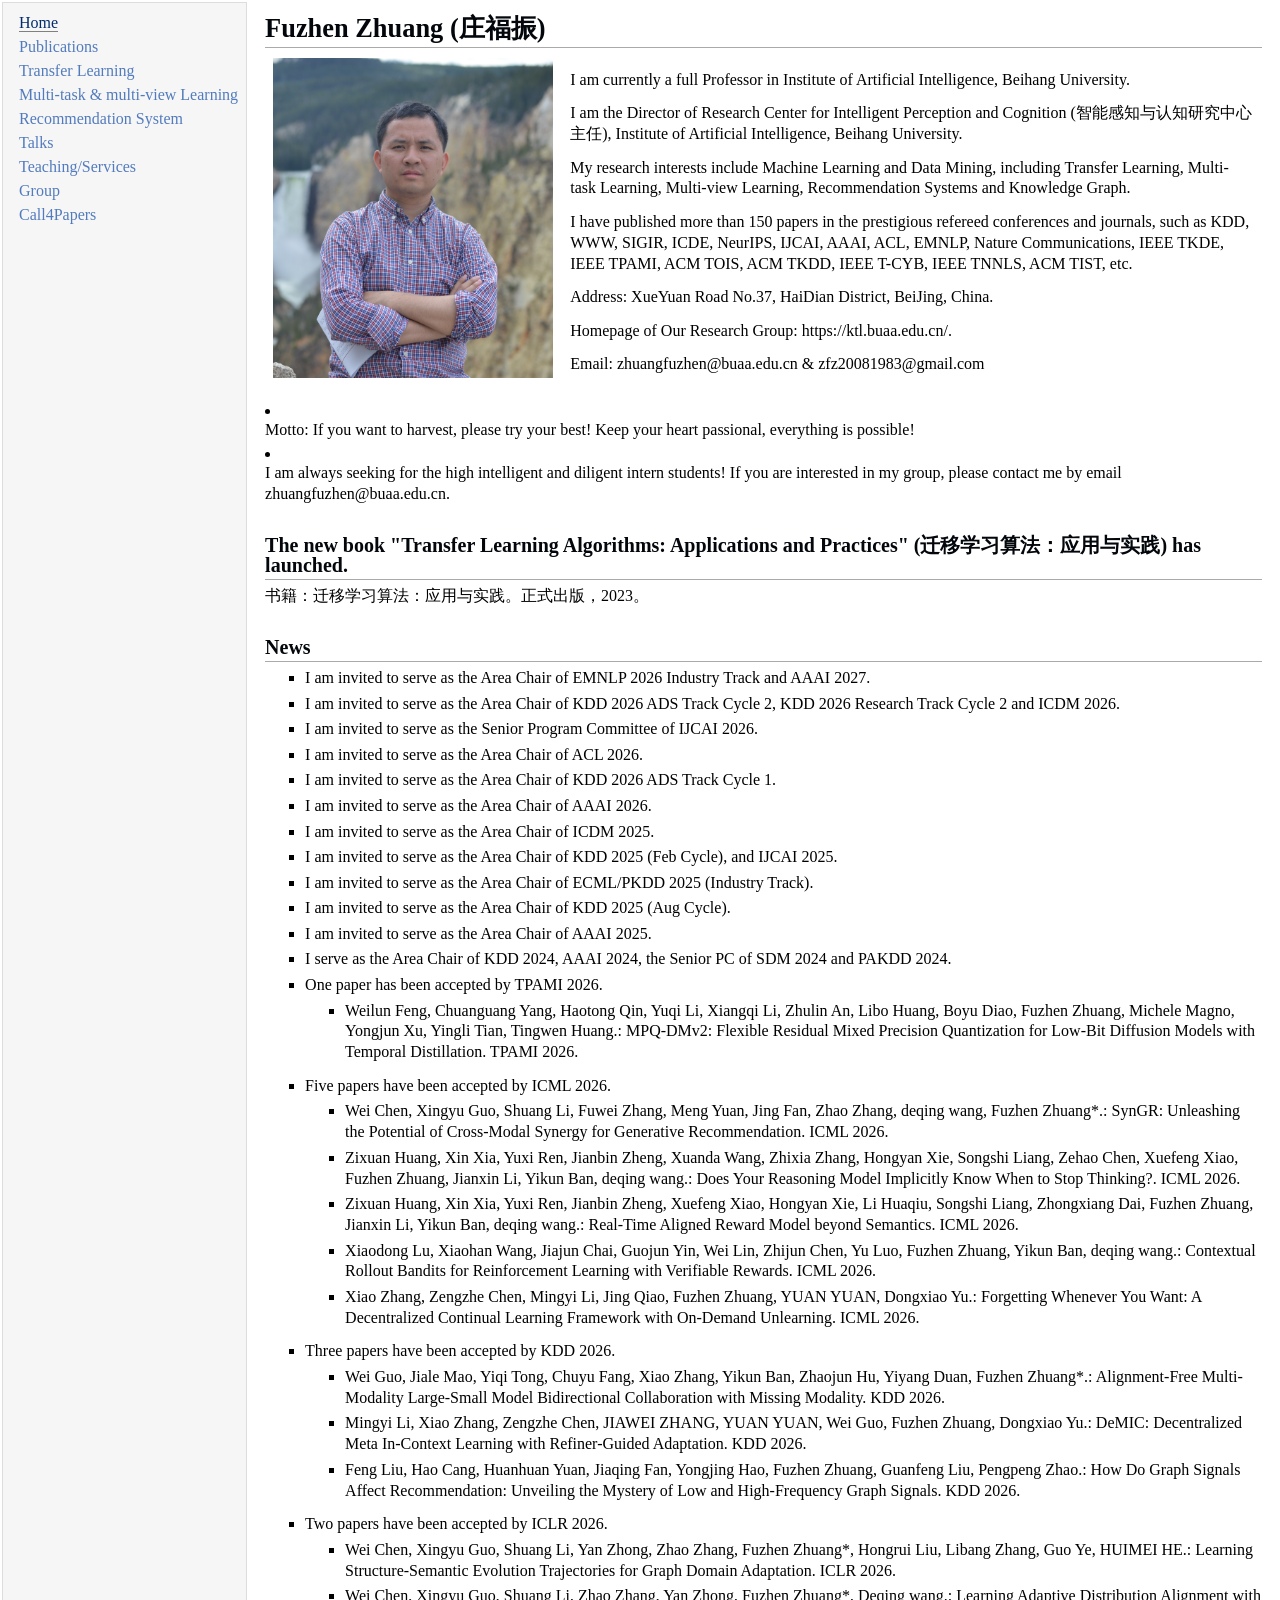
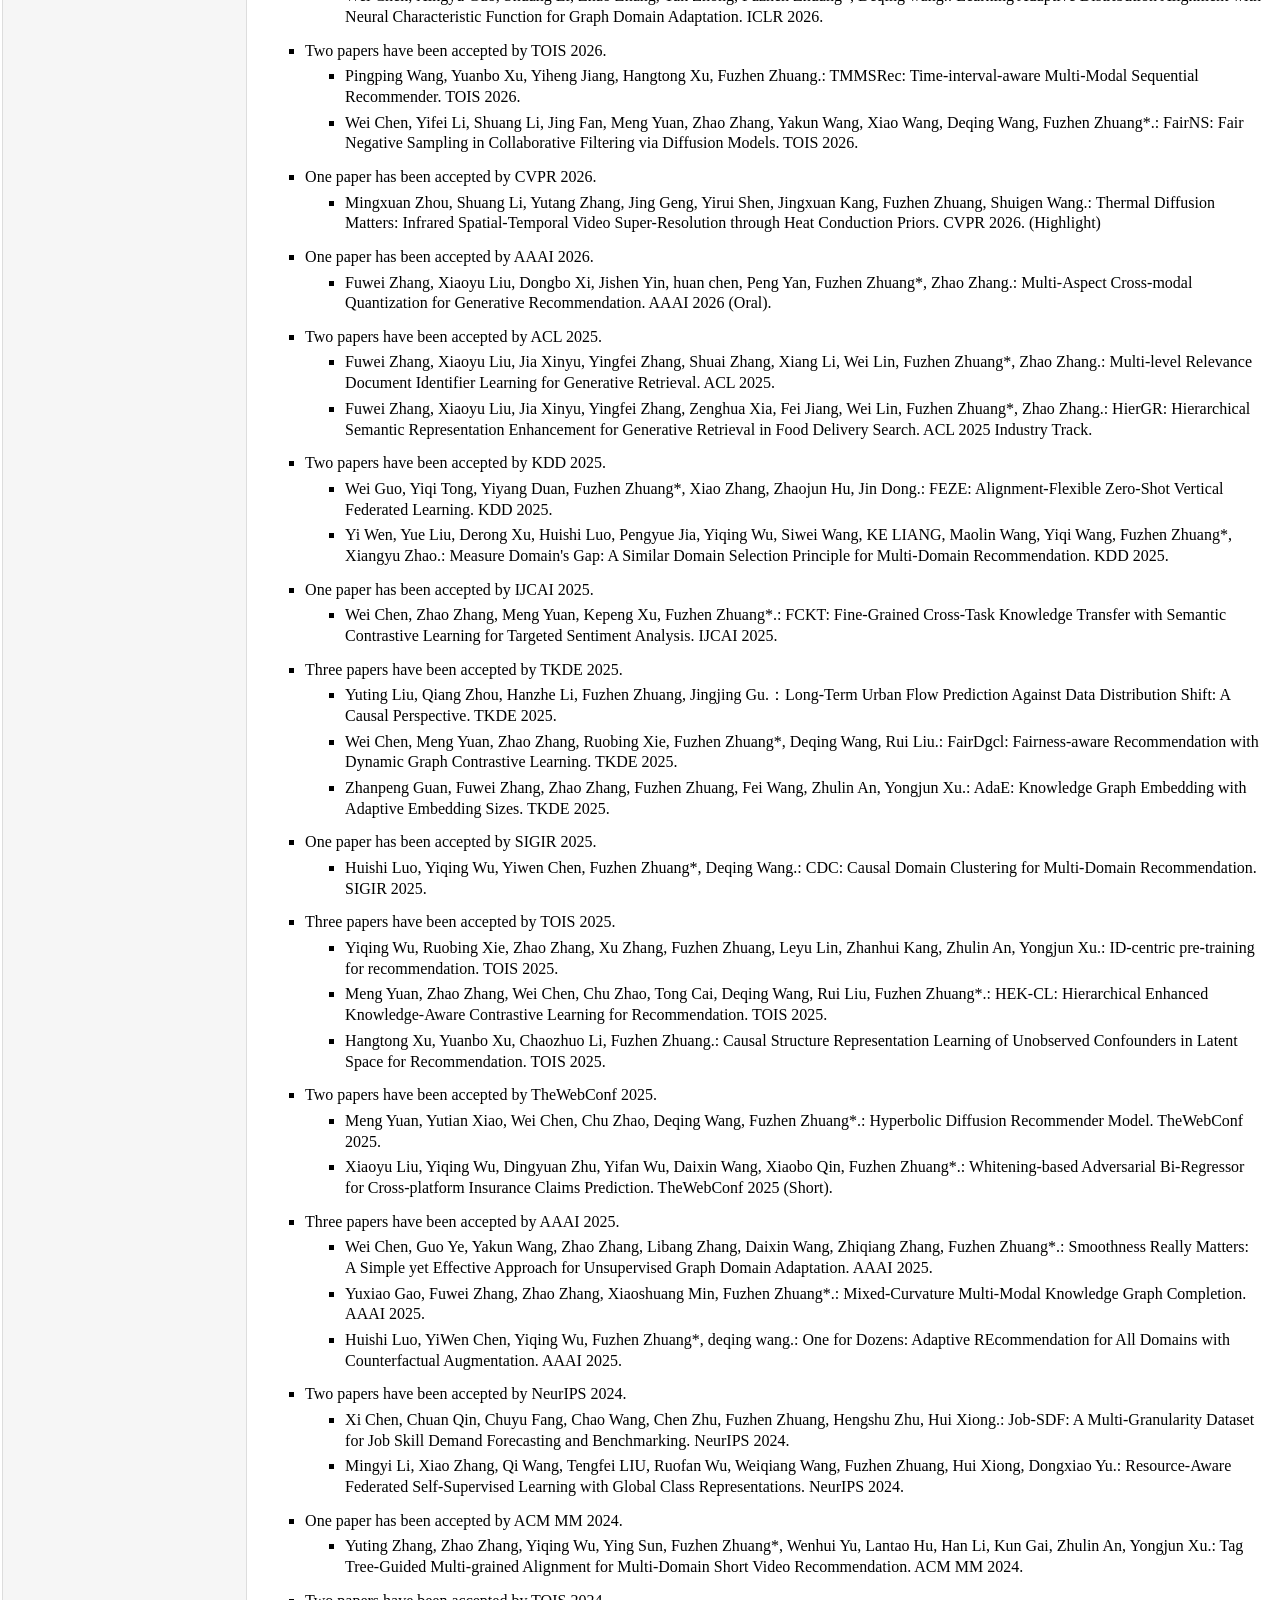
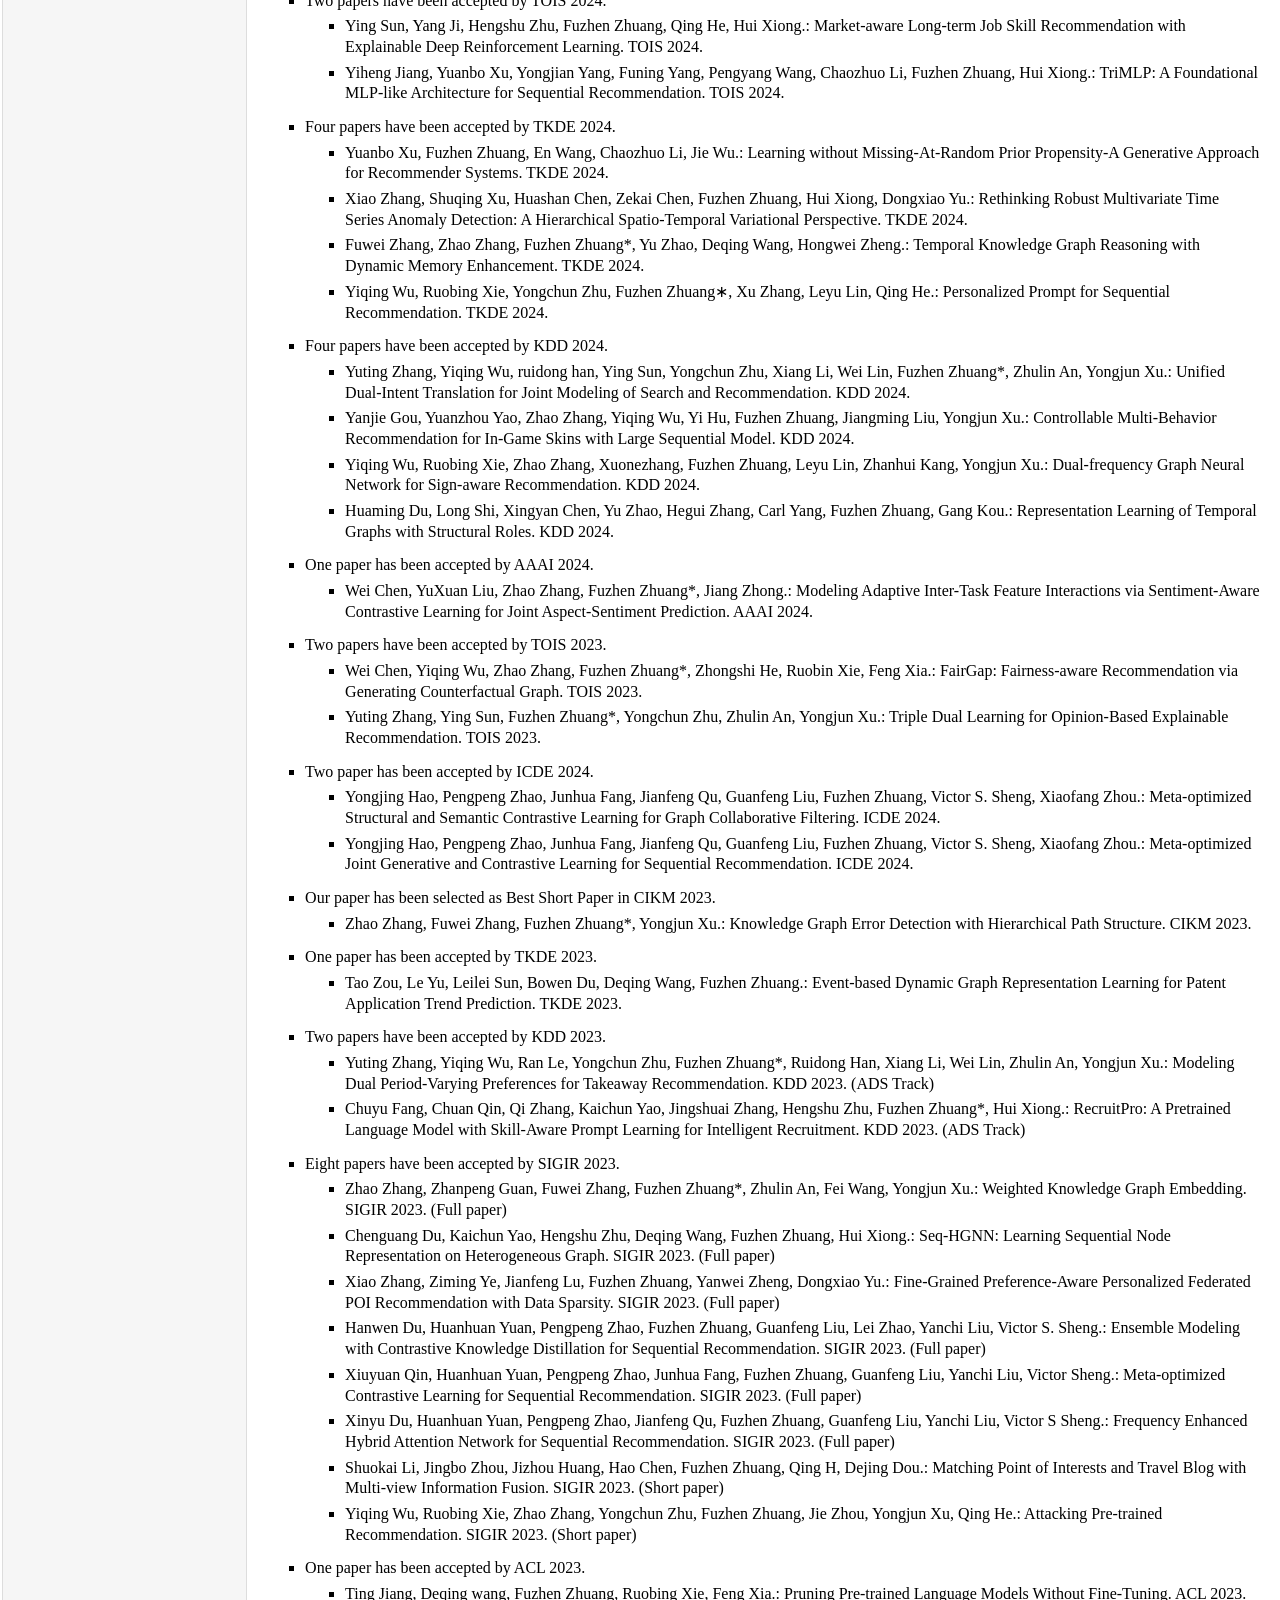
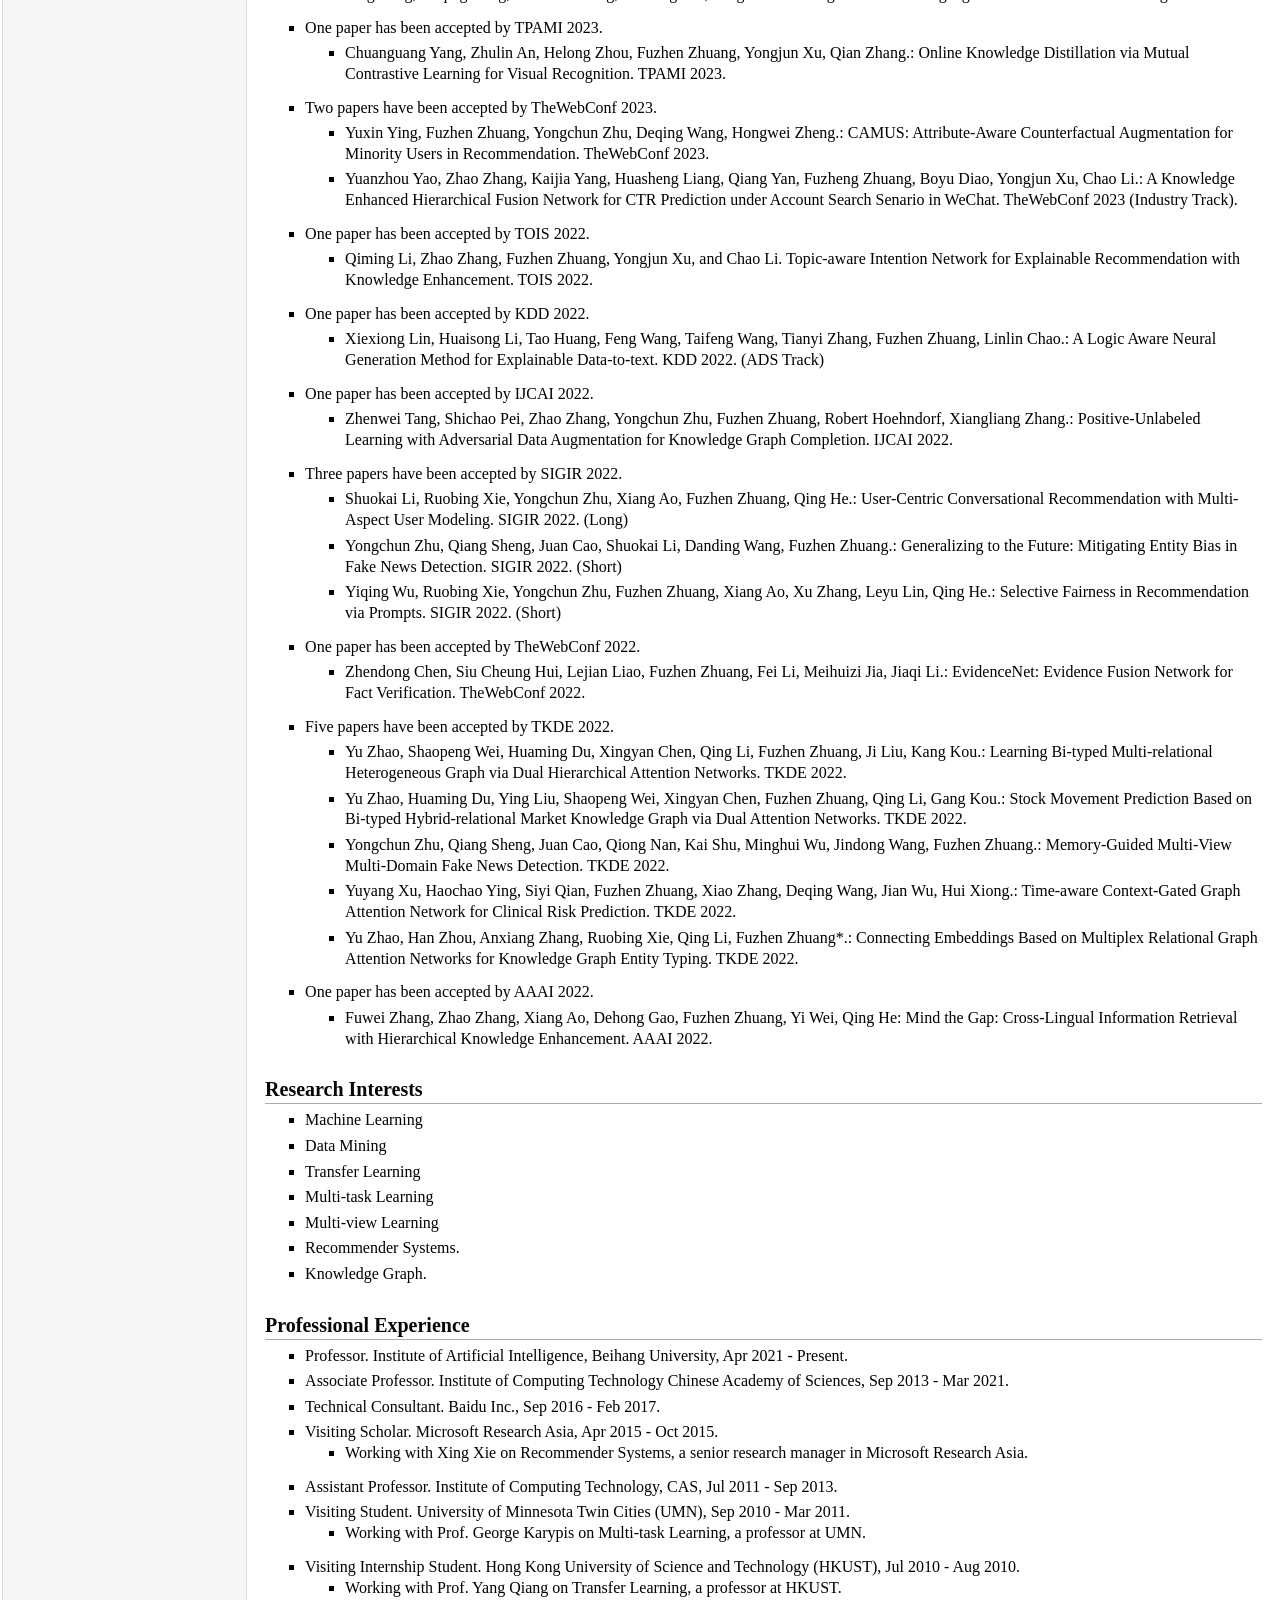
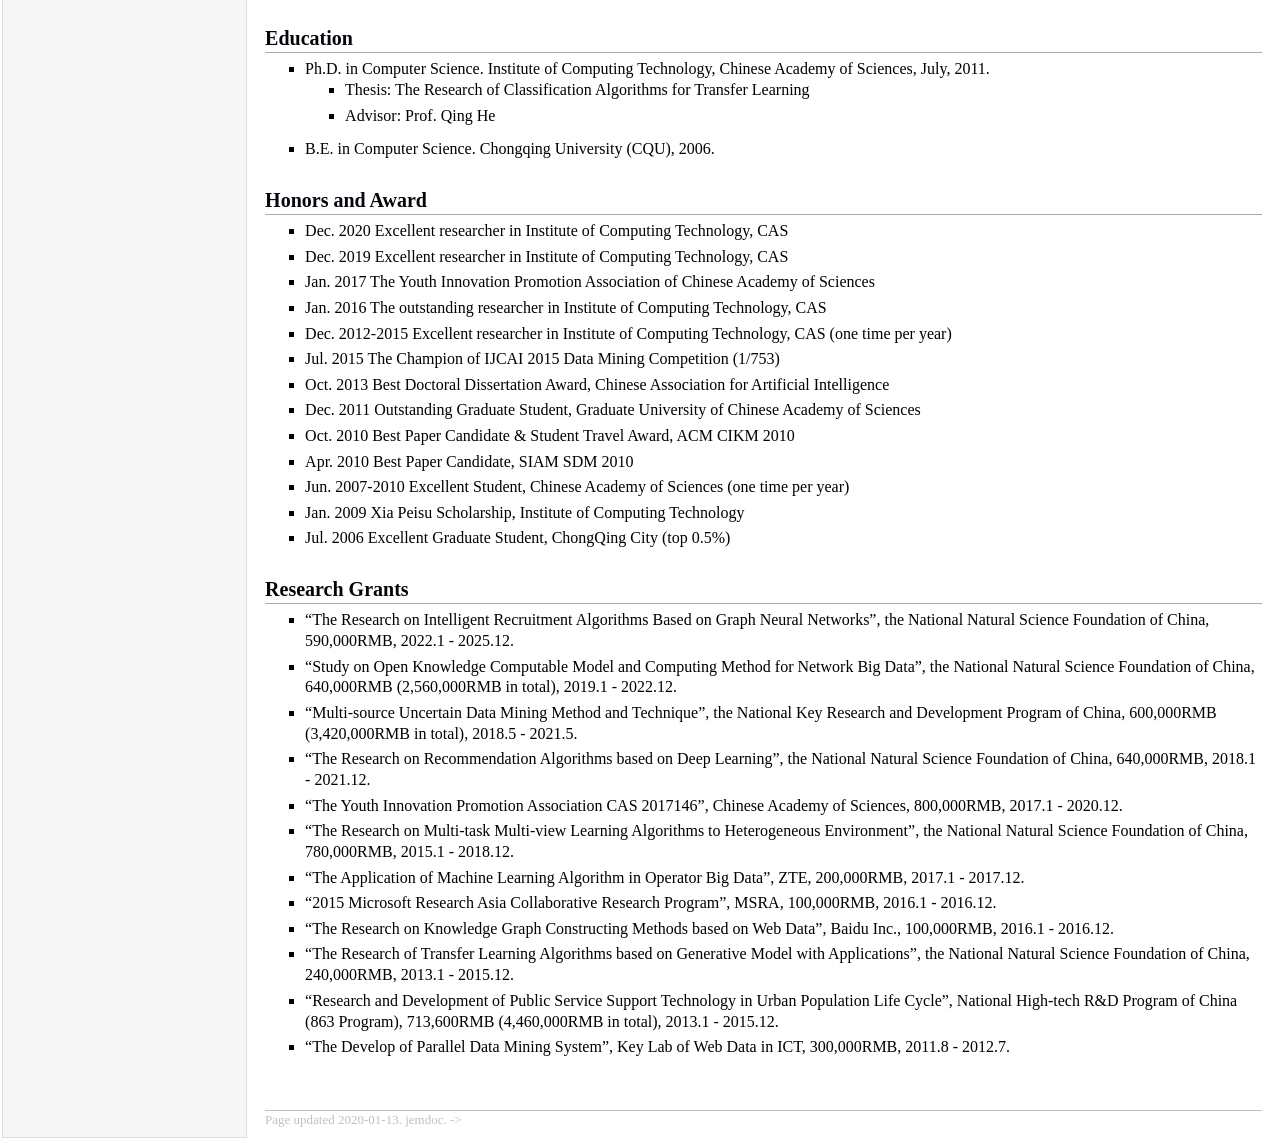
==== index.html @ de6932fd "Update greeting from 'Hello' to 'Goodbye'" ====
<!DOCTYPE html PUBLIC "-//W3C//DTD XHTML 1.1//EN"
  "http://www.w3.org/TR/xhtml11/DTD/xhtml11.dtd">
<html xmlns="http://www.w3.org/1999/xhtml" xml:lang="en">
<head>
<meta name="generator" content="jemdoc, see http://jemdoc.jaboc.net/" />
<meta http-equiv="Content-Type" content="text/html;charset=utf-8" />
<link rel="stylesheet" href="jemdoc.css" type="text/css" />
<title></title>
</head>
<body>
<table summary="Table for page layout." id="tlayout">
<tr valign="top">
<td id="layout-menu">
<div class="menu-item"><a href="index.html" class="current">Home</a></div>
<div class="menu-item"><a href="publications.html">Publications</a></div>
<div class="menu-item"><a href="transfer.html">Transfer&nbsp;Learning</a></div>
<div class="menu-item"><a href="mtmv.html">Multi-task&nbsp;&&nbsp;multi-view&nbsp;Learning</a></div>
<div class="menu-item"><a href="recsys.html">Recommendation&nbsp;System</a></div>
<div class="menu-item"><a href="talks.html">Talks</a></div>
<div class="menu-item"><a href="teaching.html">Teaching/Services</a></div>
<div class="menu-item"><a href="group.html">Group</a></div>
<div class="menu-item"><a href="call4papers.html">Call4Papers</a></div>
</td>
<td id="layout-content">
<h1 style="margin-top: 0px;">Fuzhen Zhuang (庄福振)</h1>
<table class="imgtable"><tr><td>
<img src="./img/fuzhenzhuang2.jpg" alt="alt text" width="280px" height="320px" /></a>&nbsp;</td>
<td align="left"><p>I am currently a full Professor in Institute of Artificial Intelligence, Beihang University.</p>
<p> I am the Director of Research Center for Intelligent Perception and Cognition (智能感知与认知研究中心主任), Institute of Artificial Intelligence, Beihang University.</p>
<p>My research interests include Machine Learning and Data Mining, including Transfer Learning, Multi-task Learning, Multi-view Learning, Recommendation Systems and Knowledge Graph.</p>
<p>I have published more than 150 papers in the prestigious refereed conferences and journals, such as KDD, WWW, SIGIR, ICDE, NeurIPS, IJCAI, AAAI, ACL, EMNLP, Nature Communications, IEEE TKDE, IEEE TPAMI, ACM TOIS, ACM TKDD, IEEE T-CYB, IEEE TNNLS, ACM TIST, etc.</p>
<p>Address: XueYuan Road No.37, HaiDian District, BeiJing, China.</p>
<p>Homepage of Our Research Group: https://ktl.buaa.edu.cn/.</p>
<p>Email: zhuangfuzhen@buaa.edu.cn &amp; zfz20081983@gmail.com</p>
<!-- <p>Tel: (86) 10-62600765</p> -->
</td></tr></table>
<li><p>Motto: If you want to harvest, please try your best! Keep your heart passional, everything is possible!</p></li>
<li><p> I am always seeking for the high intelligent and diligent intern students! If you are interested in my group, please contact me by email zhuangfuzhen@buaa.edu.cn. </p>
</li>
<h2>The new book "Transfer Learning Algorithms: Applications and Practices" (迁移学习算法：应用与实践) has launched. </h2>
  书籍：迁移学习算法：应用与实践。正式出版，2023。
<h2>News</h2>
<ul>
<!-- <li><p>
  <strong>I will transfer my job from CAS to Institute of Artificial Intelligence, Beihang University since April, 2021. I am looking for the prospective Master, Ph.D students, and the Postdoc is also welcome!</strong>
  </p>
</li> 
<li><p>Call for paper, <a href="https://fuzhenzhuang.github.io/DLKT2020/" class="current">DLKT 2020</a>.</p>
</li>
  <ul> 
  <li><p>The deep learning for knowledge transfer workshop, co-located with ICDM 2020.</p>
  </li>
  </ul> -->
<!--   
<li><p>One paper has been accepted by Nature Communications.</p>
</li>
  <ul>
  <li><p>Ying Sun, Fuzhen Zhuang*, Hengshu Zhu*, Qi Zhang, Qing He, Hui Xiong*.: Market-oriented Job Skill Valuation with Cooperative Composition Neural Network. Nature Communications, 2021.</p>
  </li>
  </ul> 
  
  <li><p>One paper has been accepted by NeurIPS 2021.</p>
</li>
  <ul>
  <li><p>Ying Sun, Hengshu Zhu*, Chuan Qin, Fuzhen Zhuang*, Qing He, Hui Xiong.: Discerning Decision-Making Process of Deep Neural Networks with Hierarchical Voting Transformation. NeurIPS 2021.</p>
  </li>
  </ul>
  
<li><p>Two papers have been accepted by TKDE 2021.</p>
</li>
  <ul>
  <li><p>Ying Sun, Fuzhen Zhuang*, Hengshu Zhu, Xin Song, Qing He, Hui Xiong.: Modeling the Impact of Person-Organization Fit on Talent Management with Structure-Aware Attentive Neural Networks. TKDE 2021.</p>
  </li>
  <li><p>Zhao Zhang, Fuzhen Zhuang*, Hengshu Zhu, Hui Xiong, Qing He.: Towards Robust Knowledge Graph Embedding via Multi-task Reinforcement Learning. TKDE 2021.</p>
  </li>
  </ul>
  
<li><p>Four papers have been accepted by KDD 2021.</p>
</li>
  <ul>
  <li><p>Yongchun Zhu,Yudan Liu, Ruobing Xie, Fuzhen Zhuang*, Xiaobo Hao, Kaikai Ge, Xu Zhang, Leyu Lin, Juan Cao.: Learn to Expand Audience via Meta Hybrid Experts and Critics. KDD 2021. (ADS Track)</p>
  </li>
  <li><p>Denghui Zhang, Zixuan Yuan, Yanchi Liu, Hao LIU, Zuohui Fu, Fuzhen Zhuang, Hui Xiong, Haifeng Chen.: Domain-oriented Language Modeling with Adaptive Hybrid Masking and Optimal Transport Alignment. KDD 2021. (Research Track)</p>
  </li>
  <li><p>Dongbo Xi, Zhen Chen, Peng Yan, Yinger Zhang, Yongchun Zhu, Fuzhen Zhuang, Yu Chen.: Modeling the Sequential Dependence among Audience Multi-step Conversions with Multi-task Learning for Customer Acquisition. KDD 2021. (ADS Track)</p>
  </li>
  <li><p>Qi Zhang, Hengshu Zhu, Ying Sun, Hao Liu, Fuzhen Zhuang, Hui Xiong.: Talent Demand Forecasting with Attentive Neural Sequential Model. KDD 2021. (ADS Track)</p>
  </li>
  </ul>  
<li><p>One paper has been accepted by Findings of ACL 2021.</p>
</li>
  <ul>
  <li><p>Yu Zhao, Han Zhou, Ruobing Xie, Fuzhen Zhuang, Qing Li, Ji Liu.: Incorporating Global Information in Local Attention for Knowledge Representation Learning. Findings of ACL 2021.</p>
  </li>
  </ul>
  <li><p>One paper has been accepted by IJCAI 2021.</p>
</li>
  <ul>
  <li><p>Hao Chen, Fuzhen Zhuang*, Li Xiao, Ling Ma, Haiyan Liu, Ruifang Zhang, Huiqin Jiang, Qing He.: AMA-GCN: Adaptive Multi-layer Aggregation Graph Convolutional Network for Disease Prediction. IJCAI 2021.</p>
  </li>
  </ul>
<li><p>Two paper have been accepted by SIGIR 2021.</p>
</li>
  <ul>
  <li><p>Yongchun Zhu, Ruobing Xie, Fuzhen Zhuang*, Kaikai Ge, Ying Sun, Xu Zhang, Leyu Lin, Juan Cao.: Learning to Warm Up Cold Item Embeddings for Cold-start Recommendation with Meta Scaling and Shifting Networks. SIGIR 2021.</p>
  </li>
  <li><p>Yongchun Zhu, Kaikai Ge, Fuzhen Zhuang*, Ruobing Xie, Dongbo Xi, Xu Zhang, Leyu Lin, Qing He.: Transfer-Meta Framework for Cross-domain Recommendation to Cold-Start Users. SIGIR 2021.</p>
  </li>
  </ul>
<li><p>One paper has been accepted by TheWebConf 2021.</p>
</li>
  <ul>
  <li><p>Ying Sun, Fuzhen Zhuang*, Hengshu Zhu, Qing He and Hui Xiong.: Cost-Effective and Interpretable Job Skill Recommendation with Deep Reinforcement Learning. TheWebConf 2021.</p>
  </li>
  </ul> 
-->
  <li><p>I am invited to serve as the Area Chair of EMNLP 2026 Industry Track and AAAI 2027.</p></li>
  <li><p>I am invited to serve as the Area Chair of KDD 2026 ADS Track Cycle 2, KDD 2026 Research Track Cycle 2 and ICDM 2026.</p></li>
  <li><p>I am invited to serve as the Senior Program Committee of IJCAI 2026.</p></li>
  <li><p>I am invited to serve as the Area Chair of ACL 2026.</p></li>
  <li><p>I am invited to serve as the Area Chair of KDD 2026 ADS Track Cycle 1.</p></li>
  <li><p>I am invited to serve as the Area Chair of AAAI 2026.</p></li>
  <li><p>I am invited to serve as the Area Chair of ICDM 2025.</p></li>
  <li><p>I am invited to serve as the Area Chair of KDD 2025 (Feb Cycle), and IJCAI 2025.</p></li>
  <li><p>I am invited to serve as the Area Chair of ECML/PKDD 2025 (Industry Track).</p></li>
  <li><p>I am invited to serve as the Area Chair of KDD 2025 (Aug Cycle).</p></li>
  <li><p>I am invited to serve as the Area Chair of AAAI 2025.</p></li>
  <li><p>I serve as the Area Chair of KDD 2024, AAAI 2024, the Senior PC of SDM 2024 and PAKDD 2024.</p></li>
<li><p>One paper has been accepted by TPAMI 2026.</p></li>
<ul>
<li><p>
  Weilun Feng, Chuanguang Yang, Haotong Qin, Yuqi Li, Xiangqi Li, Zhulin An, Libo Huang, Boyu Diao, Fuzhen Zhuang, Michele Magno, Yongjun Xu, Yingli Tian, Tingwen Huang.: MPQ-DMv2: Flexible Residual Mixed Precision Quantization for Low-Bit Diffusion Models with Temporal Distillation. TPAMI 2026.
</p></li>  
</ul>
  
<li><p>Five papers have been accepted by ICML 2026.</p></li>
<ul>
<li><p>
Wei Chen, Xingyu Guo, Shuang Li, Fuwei Zhang, Meng Yuan, Jing Fan, Zhao Zhang, deqing wang, Fuzhen Zhuang*.: SynGR: Unleashing the Potential of Cross-Modal Synergy for Generative Recommendation. ICML 2026.
</p></li>
<li><p>
  Zixuan Huang, Xin Xia, Yuxi Ren, Jianbin Zheng, Xuanda Wang, Zhixia Zhang, Hongyan Xie, Songshi Liang, Zehao Chen, Xuefeng Xiao, Fuzhen Zhuang, Jianxin Li, Yikun Ban, deqing wang.: Does Your Reasoning Model Implicitly Know When to Stop Thinking?. ICML 2026.
</p></li>
<li><p>
  Zixuan Huang, Xin Xia, Yuxi Ren, Jianbin Zheng, Xuefeng Xiao, Hongyan Xie, Li Huaqiu, Songshi Liang, Zhongxiang Dai, Fuzhen Zhuang, Jianxin Li, Yikun Ban, deqing wang.: Real-Time Aligned Reward Model beyond Semantics. ICML 2026.
</p></li>
<li><p>
  Xiaodong Lu, Xiaohan Wang, Jiajun Chai, Guojun Yin, Wei Lin, Zhijun Chen, Yu Luo, Fuzhen Zhuang, Yikun Ban, deqing wang.: Contextual Rollout Bandits for Reinforcement Learning with Verifiable Rewards. ICML 2026.
</p></li>
<li><p>
  Xiao Zhang, Zengzhe Chen, Mingyi Li, Jing Qiao, Fuzhen Zhuang, YUAN YUAN, Dongxiao Yu.: Forgetting Whenever You Want: A Decentralized Continual Learning Framework with On-Demand Unlearning. ICML 2026.
</p></li>
</ul> 
  
<li><p>Three papers have been accepted by KDD 2026.</p></li>
<ul>
<li><p>
  Wei Guo, Jiale Mao, Yiqi Tong, Chuyu Fang, Xiao Zhang, Yikun Ban, Zhaojun Hu, Yiyang Duan, Fuzhen Zhuang*.: Alignment-Free Multi-Modality Large-Small Model Bidirectional Collaboration with Missing Modality. KDD 2026.
</p></li>
<li><p>
  Mingyi Li, Xiao Zhang, Zengzhe Chen, JIAWEI ZHANG, YUAN YUAN, Wei Guo, Fuzhen Zhuang, Dongxiao Yu.: DeMIC: Decentralized Meta In-Context Learning with Refiner-Guided Adaptation. KDD 2026.
</p></li>
<li><p>
  Feng Liu, Hao Cang, Huanhuan Yuan, Jiaqing Fan, Yongjing Hao, Fuzhen Zhuang, Guanfeng Liu, Pengpeng Zhao.: How Do Graph Signals Affect Recommendation: Unveiling the Mystery of Low and High-Frequency Graph Signals. KDD 2026.
</p></li>
</ul> 

<li><p>Two papers have been accepted by ICLR 2026.</p></li>
<ul>
<li><p>
  Wei Chen, Xingyu Guo, Shuang Li, Yan Zhong, Zhao Zhang, Fuzhen Zhuang*, Hongrui Liu, Libang Zhang, Guo Ye, HUIMEI HE.: Learning Structure-Semantic Evolution Trajectories for Graph Domain Adaptation. ICLR 2026.
</p></li>
<li><p>
  Wei Chen, Xingyu Guo, Shuang Li, Zhao Zhang, Yan Zhong, Fuzhen Zhuang*, Deqing wang.: Learning Adaptive Distribution Alignment with Neural Characteristic Function for Graph Domain Adaptation. ICLR 2026.
</p></li>
</ul> 

<li><p>Two papers have been accepted by TOIS 2026.</p></li>
<ul>
<li><p>
  Pingping Wang, Yuanbo Xu, Yiheng Jiang, Hangtong Xu, Fuzhen Zhuang.: TMMSRec: Time-interval-aware Multi-Modal Sequential Recommender. TOIS 2026.
</p></li>
<li><p>
  Wei Chen, Yifei Li, Shuang Li, Jing Fan, Meng Yuan, Zhao Zhang, Yakun Wang, Xiao Wang, Deqing Wang, Fuzhen Zhuang*.: FairNS: Fair Negative Sampling in Collaborative Filtering via Diffusion Models. TOIS 2026.
</p></li>
</ul> 

<li><p>One paper has been accepted by CVPR 2026.</p></li>
<ul>
<li><p>
  Mingxuan Zhou, Shuang Li, Yutang Zhang, Jing Geng, Yirui Shen, Jingxuan Kang, Fuzhen Zhuang, Shuigen Wang.: Thermal Diffusion Matters: Infrared Spatial-Temporal Video Super-Resolution through Heat Conduction Priors. CVPR 2026. (Highlight)
</p></li>
</ul> 
  
<li><p>One paper has been accepted by AAAI 2026.</p></li>
<ul>
<li><p>
  Fuwei Zhang, Xiaoyu Liu, Dongbo Xi, Jishen Yin, huan chen, Peng Yan, Fuzhen Zhuang*, Zhao Zhang.: Multi-Aspect Cross-modal Quantization for Generative Recommendation. AAAI 2026 (Oral).
</p></li>
</ul> 
  
<li><p>Two papers have been accepted by ACL 2025.</p></li>
<ul> 
<li><p>
Fuwei Zhang, Xiaoyu Liu, Jia Xinyu, Yingfei Zhang, Shuai Zhang, Xiang Li, Wei Lin, Fuzhen Zhuang*, Zhao Zhang.: Multi-level Relevance Document Identifier Learning for Generative Retrieval. ACL 2025.
</p></li>
<li><p>
  Fuwei Zhang, Xiaoyu Liu, Jia Xinyu, Yingfei Zhang, Zenghua Xia, Fei Jiang, Wei Lin, Fuzhen Zhuang*, Zhao Zhang.: HierGR: Hierarchical Semantic Representation Enhancement for Generative Retrieval in Food Delivery Search. ACL 2025 Industry Track.
</p></li>
</ul> 

<li><p>Two papers have been accepted by KDD 2025.</p></li>
<ul> 
<li><p>
Wei Guo, Yiqi Tong, Yiyang Duan, Fuzhen Zhuang*, Xiao Zhang, Zhaojun Hu, Jin Dong.: FEZE: Alignment-Flexible Zero-Shot Vertical Federated Learning. KDD 2025.
</p></li>
<li><p>
Yi Wen, Yue Liu, Derong Xu, Huishi Luo, Pengyue Jia, Yiqing Wu, Siwei Wang, KE LIANG, Maolin Wang, Yiqi Wang, Fuzhen Zhuang*, Xiangyu Zhao.: Measure Domain's Gap: A Similar Domain Selection Principle for Multi-Domain Recommendation. KDD 2025.
</p></li>  
</ul> 

<li><p>One paper has been accepted by IJCAI 2025.</p></li>
<ul>
<li><p>
  Wei Chen, Zhao Zhang, Meng Yuan, Kepeng Xu, Fuzhen Zhuang*.: FCKT: Fine-Grained Cross-Task Knowledge Transfer with Semantic Contrastive Learning for Targeted Sentiment Analysis. IJCAI 2025.
</p></li>
</ul> 
  
 <li><p>Three papers have been accepted by TKDE 2025.</p></li>
<ul>
<li><p>
  Yuting Liu, Qiang Zhou, Hanzhe Li, Fuzhen Zhuang, Jingjing Gu.：Long-Term Urban Flow Prediction Against Data Distribution Shift: A Causal Perspective. TKDE 2025.
</p></li>  
<li><p>
  Wei Chen, Meng Yuan, Zhao Zhang, Ruobing Xie, Fuzhen Zhuang*, Deqing Wang, Rui Liu.: FairDgcl: Fairness-aware Recommendation with Dynamic Graph Contrastive Learning. TKDE 2025.
</p></li>
<li><p>
  Zhanpeng Guan, Fuwei Zhang, Zhao Zhang, Fuzhen Zhuang, Fei Wang, Zhulin An, Yongjun Xu.: AdaE: Knowledge Graph Embedding with Adaptive Embedding Sizes. TKDE 2025.
</p></li>
</ul> 
  
  <li><p>One paper has been accepted by SIGIR 2025.</p></li>
<ul>
<li><p>
Huishi Luo, Yiqing Wu, Yiwen Chen, Fuzhen Zhuang*, Deqing Wang.: CDC: Causal Domain Clustering for Multi-Domain Recommendation. SIGIR 2025.
</p></li>
</ul> 
  
<li><p>Three papers have been accepted by TOIS 2025.</p></li>
<ul>
  <li><p>
  Yiqing Wu, Ruobing Xie, Zhao Zhang, Xu Zhang, Fuzhen Zhuang, Leyu Lin, Zhanhui Kang, Zhulin An, Yongjun Xu.: ID-centric pre-training for recommendation. TOIS 2025.
</p></li>
  <li><p>
    Meng Yuan, Zhao Zhang, Wei Chen, Chu Zhao, Tong Cai, Deqing Wang, Rui Liu, Fuzhen Zhuang*.: HEK-CL: Hierarchical Enhanced Knowledge-Aware Contrastive Learning for Recommendation. TOIS 2025.
</p></li>
  <li><p>
  Hangtong Xu, Yuanbo Xu, Chaozhuo Li, Fuzhen Zhuang.: Causal Structure Representation Learning of Unobserved Confounders in Latent
Space for Recommendation. TOIS 2025. 
  </p></li>
</ul>  

  <li><p>Two papers have been accepted by TheWebConf 2025.</p>
</li>
  <ul>
  <li><p>Meng Yuan, Yutian Xiao, Wei Chen, Chu Zhao, Deqing Wang, Fuzhen Zhuang*.: Hyperbolic Diffusion Recommender Model. TheWebConf 2025.</li>
  <li><p>Xiaoyu Liu, Yiqing Wu, Dingyuan Zhu, Yifan Wu, Daixin Wang, Xiaobo Qin, Fuzhen Zhuang*.: Whitening-based Adversarial Bi-Regressor for Cross-platform Insurance Claims Prediction. TheWebConf 2025 (Short).</li>
   </ul>  
  
<li><p>Three papers have been accepted by AAAI 2025.</p></li>
<ul>
<li><p>
Wei Chen, Guo Ye, Yakun Wang, Zhao Zhang, Libang Zhang, Daixin Wang, Zhiqiang Zhang, Fuzhen Zhuang*.: Smoothness Really Matters: A Simple yet Effective Approach for Unsupervised Graph Domain Adaptation. AAAI 2025.
</p></li>
<li><p>
Yuxiao Gao, Fuwei Zhang, Zhao Zhang, Xiaoshuang Min, Fuzhen Zhuang*.: Mixed-Curvature Multi-Modal Knowledge Graph Completion. AAAI 2025.
</p></li>
<li><p>
Huishi Luo, YiWen Chen, Yiqing Wu, Fuzhen Zhuang*, deqing wang.: One for Dozens: Adaptive REcommendation for All Domains with Counterfactual Augmentation. AAAI 2025.  
</p></li>
  </ul>  
  
 <li><p>Two papers have been accepted by NeurIPS 2024.</p></li>
<ul> 
 <li><p>
  Xi Chen, Chuan Qin, Chuyu Fang, Chao Wang, Chen Zhu, Fuzhen Zhuang, Hengshu Zhu, Hui Xiong.: Job-SDF: A Multi-Granularity Dataset for Job Skill Demand Forecasting and Benchmarking. NeurIPS 2024.
 </p></li>
 <li><p>
  Mingyi Li, Xiao Zhang, Qi Wang, Tengfei LIU, Ruofan Wu, Weiqiang Wang, Fuzhen Zhuang, Hui Xiong, Dongxiao Yu.: Resource-Aware Federated Self-Supervised Learning with Global Class Representations. NeurIPS 2024.
 </p></li>
  </ul>  
  
  <li><p>One paper has been accepted by ACM MM 2024.</p></li>
<ul>
  <li><p>
  Yuting Zhang, Zhao Zhang, Yiqing Wu, Ying Sun, Fuzhen Zhuang*, Wenhui Yu, Lantao Hu, Han Li, Kun Gai, Zhulin An, Yongjun Xu.: Tag Tree-Guided Multi-grained Alignment for Multi-Domain Short Video Recommendation. ACM MM 2024.
 </p></li>
</ul>  
 
  <li><p>Two papers have been accepted by TOIS 2024.</p></li>
<ul>
  <li><p>
  Ying Sun, Yang Ji, Hengshu Zhu, Fuzhen Zhuang, Qing He, Hui Xiong.: Market-aware Long-term Job Skill Recommendation with Explainable Deep Reinforcement Learning. TOIS 2024.
  </p></li>
  <li><p>
  Yiheng Jiang, Yuanbo Xu, Yongjian Yang, Funing Yang, Pengyang Wang, Chaozhuo Li, Fuzhen Zhuang, Hui Xiong.: TriMLP: A Foundational MLP-like Architecture for Sequential Recommendation. TOIS 2024.
  </p></li>
</ul>  
  
<li><p>Four papers have been accepted by TKDE 2024.</p></li>
<ul>
  <li><p>
  Yuanbo Xu, Fuzhen Zhuang, En Wang, Chaozhuo Li, Jie Wu.: Learning without Missing-At-Random Prior Propensity-A Generative Approach for Recommender Systems. TKDE 2024.
  </p></li>
  <li><p>
  Xiao Zhang, Shuqing Xu, Huashan Chen, Zekai Chen, Fuzhen Zhuang, Hui Xiong, Dongxiao Yu.: Rethinking Robust Multivariate Time Series Anomaly Detection: A Hierarchical Spatio-Temporal Variational Perspective. TKDE 2024.
  </p></li>
  <li><p>
  Fuwei Zhang, Zhao Zhang, Fuzhen Zhuang*, Yu Zhao, Deqing Wang, Hongwei Zheng.: Temporal Knowledge Graph Reasoning with Dynamic Memory Enhancement. TKDE 2024.
  </p></li>
  <li><p>
   Yiqing Wu, Ruobing Xie, Yongchun Zhu, Fuzhen Zhuang∗, Xu Zhang, Leyu Lin, Qing He.: Personalized Prompt for Sequential Recommendation. TKDE 2024.
  </p></li>
</ul>  
  
<li><p>Four papers have been accepted by KDD 2024.</p></li>
<ul>
  <li><p>
Yuting Zhang, Yiqing Wu, ruidong han, Ying Sun, Yongchun Zhu, Xiang Li, Wei Lin, Fuzhen Zhuang*, Zhulin An, Yongjun Xu.: Unified Dual-Intent Translation for Joint Modeling of Search and Recommendation. KDD 2024.
</p></li>
  <li><p>
Yanjie Gou, Yuanzhou Yao, Zhao Zhang, Yiqing Wu, Yi Hu, Fuzhen Zhuang, Jiangming Liu, Yongjun Xu.: Controllable Multi-Behavior Recommendation for In-Game Skins with Large Sequential Model. KDD 2024.
</p></li>
  <li><p>
Yiqing Wu, Ruobing Xie, Zhao Zhang, Xuonezhang, Fuzhen Zhuang, Leyu Lin, Zhanhui Kang, Yongjun Xu.: Dual-frequency Graph Neural Network for Sign-aware Recommendation. KDD 2024.
</p></li>
  <li><p>
Huaming Du, Long Shi, Xingyan Chen, Yu Zhao, Hegui Zhang, Carl Yang, Fuzhen Zhuang, Gang Kou.: Representation Learning of Temporal Graphs with Structural Roles. KDD 2024.
</p></li>
  </ul>  
    
<li><p>One paper has been accepted by AAAI 2024.</p></li>
<ul>
  <li><p>
  Wei Chen, YuXuan Liu, Zhao Zhang, Fuzhen Zhuang*, Jiang Zhong.: Modeling Adaptive Inter-Task Feature Interactions via Sentiment-Aware Contrastive Learning for Joint Aspect-Sentiment Prediction. AAAI 2024.
  </p></li>
</ul>  
  
<li><p>Two papers have been accepted by TOIS 2023.</p></li>
<ul>
  <li><p>
  Wei Chen, Yiqing Wu, Zhao Zhang, Fuzhen Zhuang*, Zhongshi He, Ruobin Xie, Feng Xia.: FairGap: Fairness-aware Recommendation via Generating Counterfactual Graph. TOIS 2023.
  </p></li>
  <li><p>
  Yuting Zhang, Ying Sun, Fuzhen Zhuang*, Yongchun Zhu, Zhulin An, Yongjun Xu.: Triple Dual Learning for Opinion-Based Explainable Recommendation. TOIS 2023.
  </p></li>
</ul>  
  
<li><p>Two paper has been accepted by ICDE 2024.</p></li>
<ul>
  <li><p>
    Yongjing Hao, Pengpeng Zhao, Junhua Fang, Jianfeng Qu, Guanfeng Liu, Fuzhen Zhuang, Victor S. Sheng, Xiaofang Zhou.: Meta-optimized Structural and Semantic Contrastive Learning for Graph Collaborative Filtering. ICDE 2024.
  </p></li>
  <li><p>
    Yongjing Hao, Pengpeng Zhao, Junhua Fang, Jianfeng Qu, Guanfeng Liu, Fuzhen Zhuang, Victor S. Sheng, Xiaofang Zhou.: Meta-optimized Joint Generative and Contrastive Learning for Sequential Recommendation. ICDE 2024.
  </p></li>
</ul>  
  
<li><p>Our paper has been selected as Best Short Paper in CIKM 2023.</p></li>
  <ul>
    <li><p>Zhao Zhang, Fuwei Zhang, Fuzhen Zhuang*, Yongjun Xu.: Knowledge Graph Error Detection with Hierarchical Path Structure. CIKM 2023.</p>
  </li>
 </ul>
  
<li><p>One paper has been accepted by TKDE 2023.</p>
</li>
  <ul>
   <li><p>Tao Zou, Le Yu, Leilei Sun, Bowen Du, Deqing Wang, Fuzhen Zhuang.: Event-based Dynamic Graph Representation Learning for Patent Application Trend Prediction. TKDE 2023.</p>
  </li>
   </ul>  
  
<li><p>Two papers have been accepted by KDD 2023.</p>
</li>
  <ul>
  <li><p>Yuting Zhang, Yiqing Wu, Ran Le, Yongchun Zhu, Fuzhen Zhuang*, Ruidong Han, Xiang Li, Wei Lin, Zhulin An, Yongjun Xu.: Modeling Dual Period-Varying Preferences for Takeaway Recommendation. KDD 2023. (ADS Track)</p>
  </li>
  <li><p>Chuyu Fang, Chuan Qin, Qi Zhang, Kaichun Yao, Jingshuai Zhang, Hengshu Zhu, Fuzhen Zhuang*, Hui Xiong.: RecruitPro: A Pretrained Language Model with Skill-Aware Prompt Learning for Intelligent Recruitment. KDD 2023. (ADS Track)</p>
  </li>
  </ul>  
  
<li><p>Eight papers have been accepted by SIGIR 2023.</p>
</li>
  <ul>
  <li><p>Zhao Zhang, Zhanpeng Guan, Fuwei Zhang, Fuzhen Zhuang*, Zhulin An, Fei Wang, Yongjun Xu.: Weighted Knowledge Graph Embedding. SIGIR 2023. (Full paper)
  </p>
  </li>
  <li><p>Chenguang Du, Kaichun Yao, Hengshu Zhu, Deqing Wang, Fuzhen Zhuang, Hui Xiong.: Seq-HGNN: Learning Sequential Node Representation on Heterogeneous Graph. SIGIR 2023. (Full paper)
   </p>
  </li>
    <li><p>Xiao Zhang, Ziming Ye, Jianfeng Lu, Fuzhen Zhuang, Yanwei Zheng, Dongxiao Yu.: Fine-Grained Preference-Aware Personalized Federated POI Recommendation with Data Sparsity. SIGIR 2023. (Full paper)
  </p>
  </li>
    <li><p>Hanwen Du, Huanhuan Yuan, Pengpeng Zhao, Fuzhen Zhuang, Guanfeng Liu, Lei Zhao, Yanchi Liu, Victor S. Sheng.: Ensemble Modeling with Contrastive Knowledge Distillation for Sequential Recommendation. SIGIR 2023. (Full paper)
  </p>
  </li>
    <li><p>Xiuyuan Qin, Huanhuan Yuan, Pengpeng Zhao, Junhua Fang, Fuzhen Zhuang, Guanfeng Liu, Yanchi Liu, Victor Sheng.: Meta-optimized Contrastive Learning for Sequential Recommendation. SIGIR 2023. (Full paper)
  </p>
  </li>
    <li><p> Xinyu Du, Huanhuan Yuan, Pengpeng Zhao, Jianfeng Qu, Fuzhen Zhuang, Guanfeng Liu, Yanchi Liu, Victor S Sheng.: Frequency Enhanced Hybrid Attention Network for Sequential Recommendation. SIGIR 2023. (Full paper)
  </p>
  </li>
    <li><p>Shuokai Li, Jingbo Zhou, Jizhou Huang, Hao Chen, Fuzhen Zhuang, Qing H, Dejing Dou.: Matching Point of Interests and Travel Blog with Multi-view Information Fusion. SIGIR 2023. (Short paper)</p>
  </li>
    <li><p>Yiqing Wu, Ruobing Xie, Zhao Zhang, Yongchun Zhu, Fuzhen Zhuang, Jie Zhou, Yongjun Xu, Qing He.:	Attacking Pre-trained Recommendation. SIGIR 2023. (Short paper)
  </p>
  </li>
  </ul>
  
  <li><p>One paper has been accepted by ACL 2023.</p>
</li>
  <ul>
  <li><p>Ting Jiang, Deqing wang, Fuzhen Zhuang, Ruobing Xie, Feng Xia.: Pruning Pre-trained Language Models Without Fine-Tuning. ACL 2023. </p>
  </li>
    </ul>  
  
   <li><p>One paper has been accepted by TPAMI 2023.</p>
</li>
  <ul>
  <li><p>Chuanguang Yang, Zhulin An, Helong Zhou, Fuzhen Zhuang, Yongjun Xu, Qian Zhang.: Online Knowledge Distillation via Mutual Contrastive Learning for Visual Recognition. TPAMI 2023.</p>
  </li>
   </ul>  
  
  <li><p>Two papers have been accepted by TheWebConf 2023.</p>
</li>
  <ul>
  <li><p>Yuxin Ying, Fuzhen Zhuang, Yongchun Zhu, Deqing Wang, Hongwei Zheng.: CAMUS: Attribute-Aware Counterfactual Augmentation for Minority Users in Recommendation. TheWebConf 2023.</p>
  </li>
    <li><p>Yuanzhou Yao, Zhao Zhang, Kaijia Yang, Huasheng Liang, Qiang Yan, Fuzheng Zhuang, Boyu Diao, Yongjun Xu,  Chao Li.: A Knowledge Enhanced Hierarchical Fusion Network for CTR Prediction under Account Search Senario in WeChat. TheWebConf 2023 (Industry Track).</p>
  </li>
   </ul>  
  
 <li><p>One paper has been accepted by TOIS 2022.</p>
</li>
  <ul>
  <li><p>Qiming Li, Zhao Zhang, Fuzhen Zhuang, Yongjun Xu, and Chao Li. Topic-aware Intention Network for Explainable Recommendation with Knowledge Enhancement. TOIS 2022.</p>
  </li>
   </ul>  
  
  <li><p>One paper has been accepted by KDD 2022.</p>
</li>
  <ul>
  <li><p>Xiexiong Lin, Huaisong Li, Tao Huang, Feng Wang, Taifeng Wang, Tianyi Zhang, Fuzhen Zhuang, Linlin Chao.: A Logic Aware Neural Generation Method for Explainable Data-to-text. KDD 2022. (ADS Track)</p>
  </li>
  </ul>  
   
  <li><p>One paper has been accepted by IJCAI 2022.</p>
</li>
  <ul>
 <li><p>Zhenwei Tang, Shichao Pei, Zhao Zhang, Yongchun Zhu, Fuzhen Zhuang, Robert Hoehndorf, Xiangliang Zhang.: Positive-Unlabeled Learning with Adversarial Data Augmentation for Knowledge Graph Completion. IJCAI 2022.</p>
  </li>
  </ul>  
  
<li><p>Three papers have been accepted by SIGIR 2022.</p>
</li>
  <ul>
  <li><p>Shuokai Li, Ruobing Xie, Yongchun Zhu, Xiang Ao, Fuzhen Zhuang, Qing He.: User-Centric Conversational Recommendation with Multi-Aspect User Modeling. SIGIR 2022. (Long)</p>
  </li>
  <li><p>Yongchun Zhu, Qiang Sheng, Juan Cao, Shuokai Li, Danding Wang, Fuzhen Zhuang.:	Generalizing to the Future: Mitigating Entity Bias in Fake News Detection. SIGIR 2022. (Short)</p>
  </li>
  <li><p>Yiqing Wu, Ruobing Xie, Yongchun Zhu, Fuzhen Zhuang, Xiang Ao, Xu Zhang, Leyu Lin, Qing He.:	Selective Fairness in Recommendation via Prompts. SIGIR 2022. (Short)</p>
  </li>
  </ul>
  
  <li><p>One paper has been accepted by TheWebConf 2022.</p>
</li>
  <ul>
  <li><p>Zhendong Chen, Siu Cheung Hui, Lejian Liao, Fuzhen Zhuang, Fei Li, Meihuizi Jia, Jiaqi Li.: EvidenceNet: Evidence Fusion Network for Fact Verification. TheWebConf 2022.</p>
  </li>
  </ul> 
  
<li><p>Five papers have been accepted by TKDE 2022.</p>
</li>
  <ul>
  <li><p>Yu Zhao, Shaopeng Wei, Huaming Du, Xingyan Chen, Qing Li, Fuzhen Zhuang, Ji Liu, Kang Kou.: Learning Bi-typed Multi-relational Heterogeneous Graph via Dual Hierarchical Attention Networks. TKDE 2022.</p>
  </li>
  <li><p>Yu Zhao, Huaming Du, Ying Liu, Shaopeng Wei, Xingyan Chen, Fuzhen Zhuang, Qing Li, Gang Kou.: Stock Movement Prediction Based on Bi-typed Hybrid-relational Market Knowledge Graph via Dual Attention Networks. TKDE 2022.</p>
  </li> 
  <li><p>Yongchun Zhu, Qiang Sheng, Juan Cao, Qiong Nan, Kai Shu, Minghui Wu, Jindong Wang, Fuzhen Zhuang.: Memory-Guided Multi-View Multi-Domain Fake News Detection. TKDE 2022.</p>
  </li> 
  <li><p>Yuyang Xu, Haochao Ying, Siyi Qian, Fuzhen Zhuang, Xiao Zhang, Deqing Wang, Jian Wu, Hui Xiong.: Time-aware Context-Gated Graph Attention Network for Clinical Risk Prediction. TKDE 2022.</p>
  </li>   
  <li><p>Yu Zhao, Han Zhou, Anxiang Zhang, Ruobing Xie, Qing Li, Fuzhen Zhuang*.: Connecting Embeddings Based on Multiplex Relational Graph Attention Networks for Knowledge Graph Entity Typing. TKDE 2022.</p>
  </li>    
  </ul>
  
<li><p>One paper has been accepted by AAAI 2022.</p>
</li>
  <ul>
  <li><p>Fuwei Zhang, Zhao Zhang, Xiang Ao, Dehong Gao, Fuzhen Zhuang, Yi Wei, Qing He: Mind the Gap: Cross-Lingual Information Retrieval with Hierarchical Knowledge Enhancement. AAAI 2022.</p>
  </li>
  </ul>
</ul>
<h2>Research Interests</h2>
<ul>
<li><p>Machine Learning</p>
</li>
<li><p>Data Mining</p>
</li>
<li><p>Transfer Learning</p>
</li>
<li><p>Multi-task Learning</p>
</li>
<li><p>Multi-view Learning</p>
</li>
<li><p>Recommender Systems.</p>
</li>
<li><p>Knowledge Graph.</p>
</li>
</ul>
<h2>Professional Experience</h2>
<ul>
<li><p>Professor. Institute of Artificial Intelligence, Beihang University, Apr 2021 - Present.</p>
</li>
<li><p>Associate Professor. Institute of Computing Technology Chinese Academy of Sciences, Sep 2013 - Mar 2021.</p>
</li>
<li><p>Technical Consultant. Baidu Inc., Sep 2016 - Feb 2017.</p>
</li>
<li><p>Visiting Scholar. Microsoft Research Asia, Apr 2015 - Oct 2015.</p>
<ul>
<li><p>Working with Xing Xie on Recommender Systems, a senior research manager in Microsoft Research Asia.</p>
</li></ul>
</li>
<li><p>Assistant Professor. Institute of Computing Technology, CAS, Jul 2011 - Sep 2013.</p>
</li>
<li><p>Visiting Student. University of Minnesota Twin Cities (UMN), Sep 2010 - Mar 2011.</p>
<ul>
<li><p>Working with Prof. George Karypis on Multi-task Learning, a professor at UMN.</p>
</li></ul>
</li>
<li><p>Visiting Internship Student. Hong Kong University of Science and Technology (HKUST), Jul 2010 - Aug 2010.</p>
<ul>
<li><p>Working with Prof. Yang Qiang on Transfer Learning, a professor at HKUST.</p>
</li>
</ul>

</li>
</ul>
<h2>Education</h2>
<ul>
<li><p>Ph.D. in Computer Science. Institute of Computing Technology, Chinese Academy of Sciences, July, 2011.</p>
<ul>
<li><p>Thesis: The Research of Classification Algorithms for Transfer Learning</p>
</li>
<li><p>Advisor: Prof. Qing He</p>
</li></ul>
</li>
<li><p>B.E. in Computer Science. Chongqing University (CQU), 2006.</p>
</li>
</ul>
<h2>Honors and Award</h2>
<ul>
<li><p>Dec. 2020  Excellent researcher in Institute of Computing Technology, CAS</p>
</li>
<li><p>Dec. 2019  Excellent researcher in Institute of Computing Technology, CAS</p>
</li>
<li><p>Jan. 2017   The Youth Innovation Promotion Association of Chinese Academy of Sciences</p>
</li>
<li><p>Jan. 2016   The outstanding researcher in Institute of Computing Technology, CAS</p>
</li>
<li><p>Dec. 2012-2015  Excellent researcher in Institute of Computing Technology, CAS (one time per year)</p>
</li>
<li><p>Jul. 2015  The Champion of IJCAI 2015 Data Mining Competition (1/753)</p>
</li>
<li><p>Oct. 2013   Best Doctoral Dissertation Award, Chinese Association for Artificial Intelligence</p>
</li>
<li><p>Dec. 2011   Outstanding Graduate Student, Graduate University of Chinese Academy of Sciences</p>
</li>
<li><p>Oct. 2010   Best Paper Candidate &amp; Student Travel Award, ACM CIKM 2010</p>
</li>
<li><p>Apr. 2010  Best Paper Candidate, SIAM SDM 2010</p>
</li>
<li><p>Jun. 2007-2010   Excellent Student, Chinese Academy of Sciences (one time per year)</p>
</li>
<li><p>Jan. 2009   Xia Peisu Scholarship, Institute of Computing Technology</p>
</li>
<li><p>Jul. 2006  Excellent Graduate Student, ChongQing City (top 0.5%)</p>
</li>
</ul>
<h2>Research Grants</h2>
<ul> 
<li><p>“The Research on Intelligent Recruitment Algorithms Based on Graph Neural Networks”, the National Natural Science Foundation of China, 590,000RMB, 2022.1 - 2025.12.</p>
</li> 
<li><p>“Study on Open Knowledge Computable Model and Computing Method for Network Big Data”, the National Natural Science Foundation of China, 640,000RMB (2,560,000RMB in total), 2019.1 - 2022.12.</p>
</li>  
<li><p>“Multi-source Uncertain Data Mining Method and Technique”, the National Key Research and Development Program of China, 600,000RMB (3,420,000RMB in total), 2018.5 - 2021.5.</p>
</li>  
<li><p>“The Research on Recommendation Algorithms based on Deep Learning”, the National Natural Science Foundation of China, 640,000RMB, 2018.1 - 2021.12.</p>
</li>
<li><p>“The Youth Innovation Promotion Association CAS 2017146”, Chinese Academy of Sciences, 800,000RMB, 2017.1 - 2020.12.</p>
</li>
<li><p>“The Research on Multi-task Multi-view Learning Algorithms to Heterogeneous Environment”, the National Natural Science Foundation of China, 780,000RMB, 2015.1 - 2018.12.</p>
</li>
<li><p>“The Application of Machine Learning Algorithm in Operator Big Data”, ZTE, 200,000RMB, 2017.1 - 2017.12.</p>
</li>
<li><p>“2015 Microsoft Research Asia Collaborative Research Program”, MSRA, 100,000RMB, 2016.1 - 2016.12.</p>
</li>
<li><p>“The Research on Knowledge Graph Constructing Methods based on Web Data”, Baidu Inc., 100,000RMB, 2016.1 - 2016.12.</p>
</li>
<li><p>“The Research of Transfer Learning Algorithms based on Generative Model with Applications”, the National Natural Science Foundation of China, 240,000RMB, 2013.1 - 2015.12.</p>
</li>
<li><p>“Research and Development of Public Service Support Technology in Urban Population Life Cycle”, National High-tech R&amp;D Program of China (863 Program), 713,600RMB (4,460,000RMB in total), 2013.1 - 2015.12.</p>
</li>
<li><p>“The Develop of Parallel Data Mining System”, Key Lab of Web Data in ICT, 300,000RMB, 2011.8 - 2012.7.</p>
</li>
</ul>
<div id="footer">
<div id="footer-text">
Page updated 2020-01-13.
  <! --  Page generated 2020-01-13 20:07:12 CST, by <a href="http://jemdoc.jaboc.net/">jemdoc</a>.  ->
</div>
</div>
</td>
</tr>
</table>
</body>
</html>
---- jemdoc.css ----
/* Default css file for jemdoc. */

table#tlayout {
    border: none;
    border-collapse: separate;
    background: white;
}

body {
	background: white;
	font-family: Georgia, serif;
	padding-bottom: 8px;
	margin: 0;
}

#layout-menu {
	background: #f6f6f6;
	border: 1px solid #dddddd;
	padding-top: 0.5em;
	padding-left: 8px;
	padding-right: 8px;
	font-size: 1.0em;
	width: auto;
	white-space: nowrap;
    text-align: left;
    vertical-align: top;
}

#layout-menu td {
	background: #f4f4f4;
    vertical-align: top;
}

#layout-content {
	padding-top: 0.0em;
	padding-left: 1.0em;
	padding-right: 1.0em;
    border: none;
    background: white;
    text-align: left;
    vertical-align: top;
}

#layout-menu a {
	line-height: 1.5em;
	margin-left: 0.5em;
}

tt {
    background: #ffffdd;
}

pre, tt {
	font-size: 90%;
	font-family: monaco, monospace;
}

a, a > tt {
	color: #224b8d;
	text-decoration: none;
}

a:hover {
	border-bottom: 1px gray dotted;
}

#layout-menu a.current:link, #layout-menu a.current:visited {
	color: #022b6d;
	border-bottom: 1px gray solid;
}
#layout-menu a:link, #layout-menu a:visited, #layout-menu a:hover {
	color: #527bbd;
	text-decoration: none;
}
#layout-menu a:hover {
	text-decoration: none;
}

div.menu-category {
	border-bottom: 1px solid gray;
	margin-top: 0.8em;
	padding-top: 0.2em;
	padding-bottom: 0.1em;
	font-weight: bold;
}

div.menu-item {
	padding-left: 16px;
	text-indent: -16px;
}

div#toptitle {
	padding-bottom: 0.2em;
	margin-bottom: 1.5em;
	border-bottom: 3px double gray;
}

/* Reduce space if we begin the page with a title. */
div#toptitle + h2, div#toptitle + h3 {
	margin-top: -0.7em;
}

div#subtitle {
	margin-top: 0.0em;
	margin-bottom: 0.0em;
	padding-top: 0em;
	padding-bottom: 0.1em;
}

em {
	font-style: italic;
}

strong {
	font-weight: bold;
}


h1, h2, h3 {
	color: #03070c;
	margin-top: 0.7em;
	margin-bottom: 0.3em;
	padding-bottom: 0.2em;
	line-height: 1.0;
	padding-top: 0.5em;
	border-bottom: 1px solid #aaaaaa;
}

h1 {
	font-size: 165%;
}

h2 {
	padding-top: 0.8em;
	font-size: 125%;
}

h2 + h3 {
    padding-top: 0.2em;
}

h3 {
	font-size: 110%;
	border-bottom: none;
}

p {
	margin-top: 0.0em;
	margin-bottom: 0.8em;
	padding: 0;
	line-height: 1.3;
}

pre {
	padding: 0;
	margin: 0;
}

div#footer {
	font-size: small;
	border-top: 1px solid #c0c0c0;
	padding-top: 0.1em;
	margin-top: 4.0em;
	color: #c0c0c0;
}

div#footer a {
	color: #80a0b0;
}

div#footer-text {
	float: left;
	padding-bottom: 8px;
}

ul, ol, dl {
	margin-top: 0.2em;
	padding-top: 0;
	margin-bottom: 0.8em;
}

dt {
	margin-top: 0.5em;
	margin-bottom: 0;
}

dl {
	margin-left: 20px;
}

dd {
	color: #222222;
}

dd > *:first-child {
	margin-top: 0;
}

ul {
	list-style-position: outside;
	list-style-type: square;
}

p + ul, p + ol {
	margin-top: -0.5em;
}

li ul, li ol {
	margin-top: -0.3em;
}

ol {
	list-style-position: outside;
	list-style-type: decimal;
}

li p, dd p {
	margin-bottom: 0.3em;
}


ol ol {
	list-style-type: lower-alpha;
}

ol ol ol {
	list-style-type: lower-roman;
}

p + div.codeblock {
	margin-top: -0.6em;
}

div.codeblock, div.infoblock {
	margin-right: 0%;
	margin-top: 1.2em;
	margin-bottom: 1.3em;
}

div.blocktitle {
	font-weight: bold;
	color: #cd7b62;
	margin-top: 1.2em;
	margin-bottom: 0.1em;
}

div.blockcontent {
	border: 1px solid silver;
	padding: 0.3em 0.5em;
}

div.infoblock > div.blockcontent {
	background: #ffffee;
}

div.blockcontent p + ul, div.blockcontent p + ol {
	margin-top: 0.4em;
}

div.infoblock p {
	margin-bottom: 0em;
}

div.infoblock li p, div.infoblock dd p {
	margin-bottom: 0.5em;
}

div.infoblock p + p {
	margin-top: 0.8em;
}

div.codeblock > div.blockcontent {
	background: #f6f6f6;
}

span.pycommand {
	color: #000070;
}

span.statement {
	color: #008800;
}
span.builtin {
	color: #000088;
}
span.special {
	color: #990000;
}
span.operator {
	color: #880000;
}
span.error {
	color: #aa0000;
}
span.comment, span.comment > *, span.string, span.string > * {
	color: #606060;
}

@media print {
	#layout-menu { display: none; }
}

#fwtitle {
	margin: 2px;
}

#fwtitle #toptitle {
	padding-left: 0.5em;
	margin-bottom: 0.5em;
}

#layout-content h1:first-child, #layout-content h2:first-child, #layout-content h3:first-child {
	margin-top: -0.7em;
}

div#toptitle h1, #layout-content div#toptitle h1 {
	margin-bottom: 0.0em;
	padding-bottom: 0.1em;
	padding-top: 0;
	margin-top: 0.5em;
	border-bottom: none;
}

img.eq {
	padding: 0;
	padding-left: 0.1em;
	padding-right: 0.1em;
	margin: 0;
}

img.eqwl {
	padding-left: 2em;
	padding-top: 0.6em;
	padding-bottom: 0.2em;
	margin: 0;
}

table {
    border: 2px solid black;
    border-collapse: collapse;
}

td {
    padding: 2px;
    padding-left: 0.5em;
    padding-right: 0.5em;
    text-align: center;
    border: 1px solid gray;
}

table + table {
    margin-top: 1em;
}

tr.heading {
    font-weight: bold;
    border-bottom: 2px solid black;
}

img {
    border: none;
}

table.imgtable, table.imgtable td {
    border: none;
    text-align: left;
}
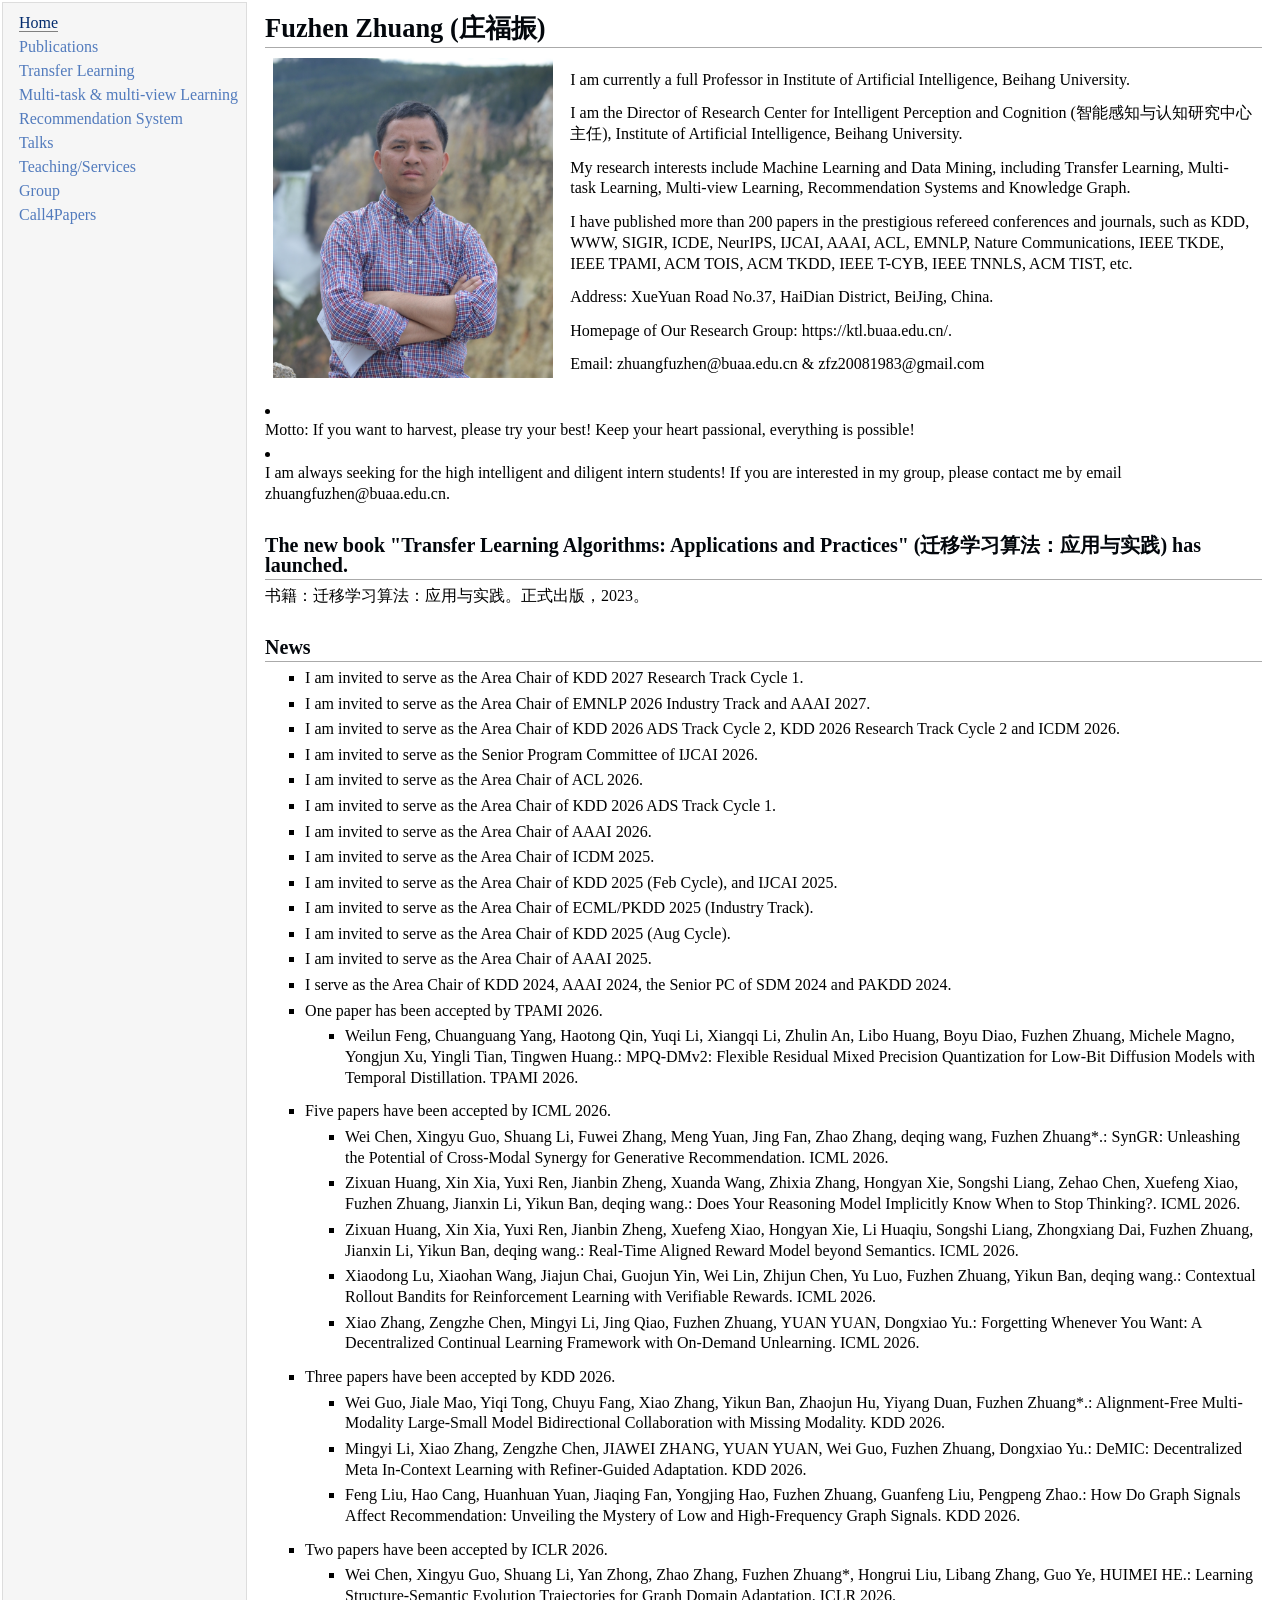
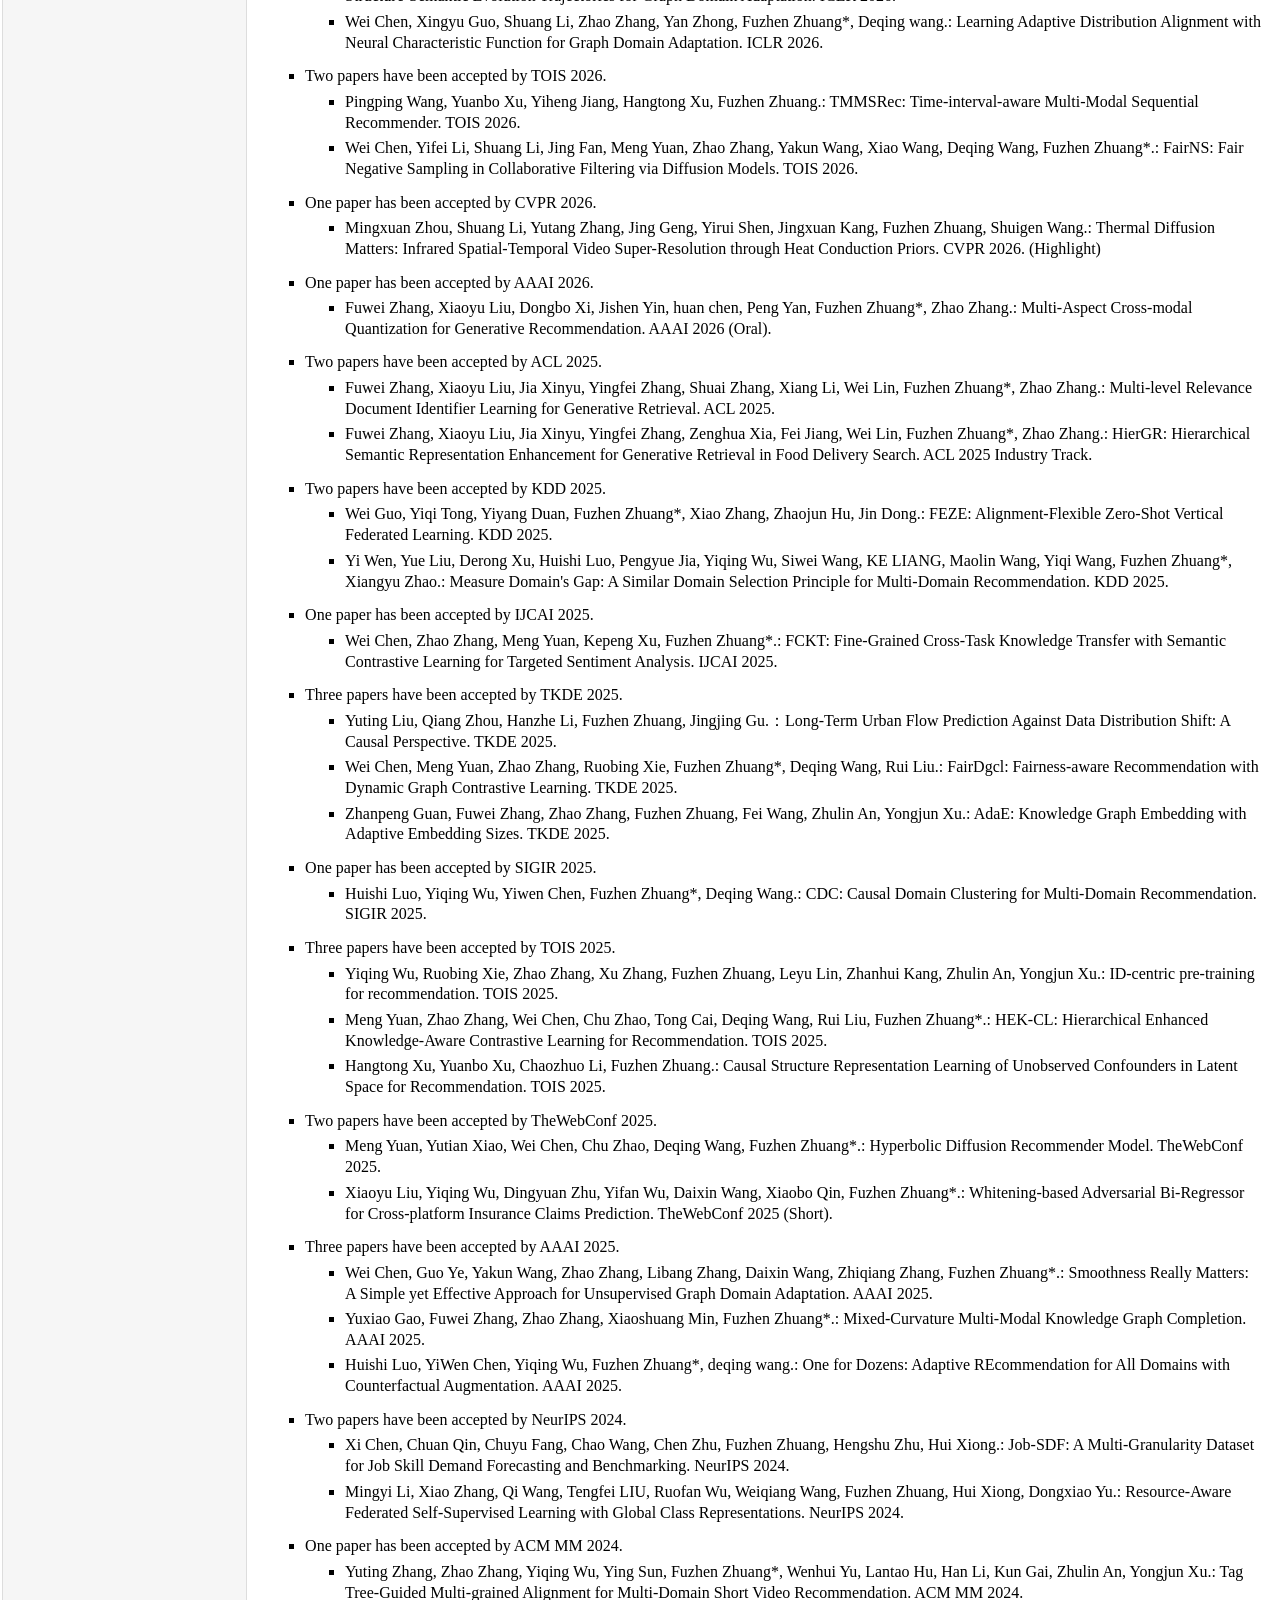
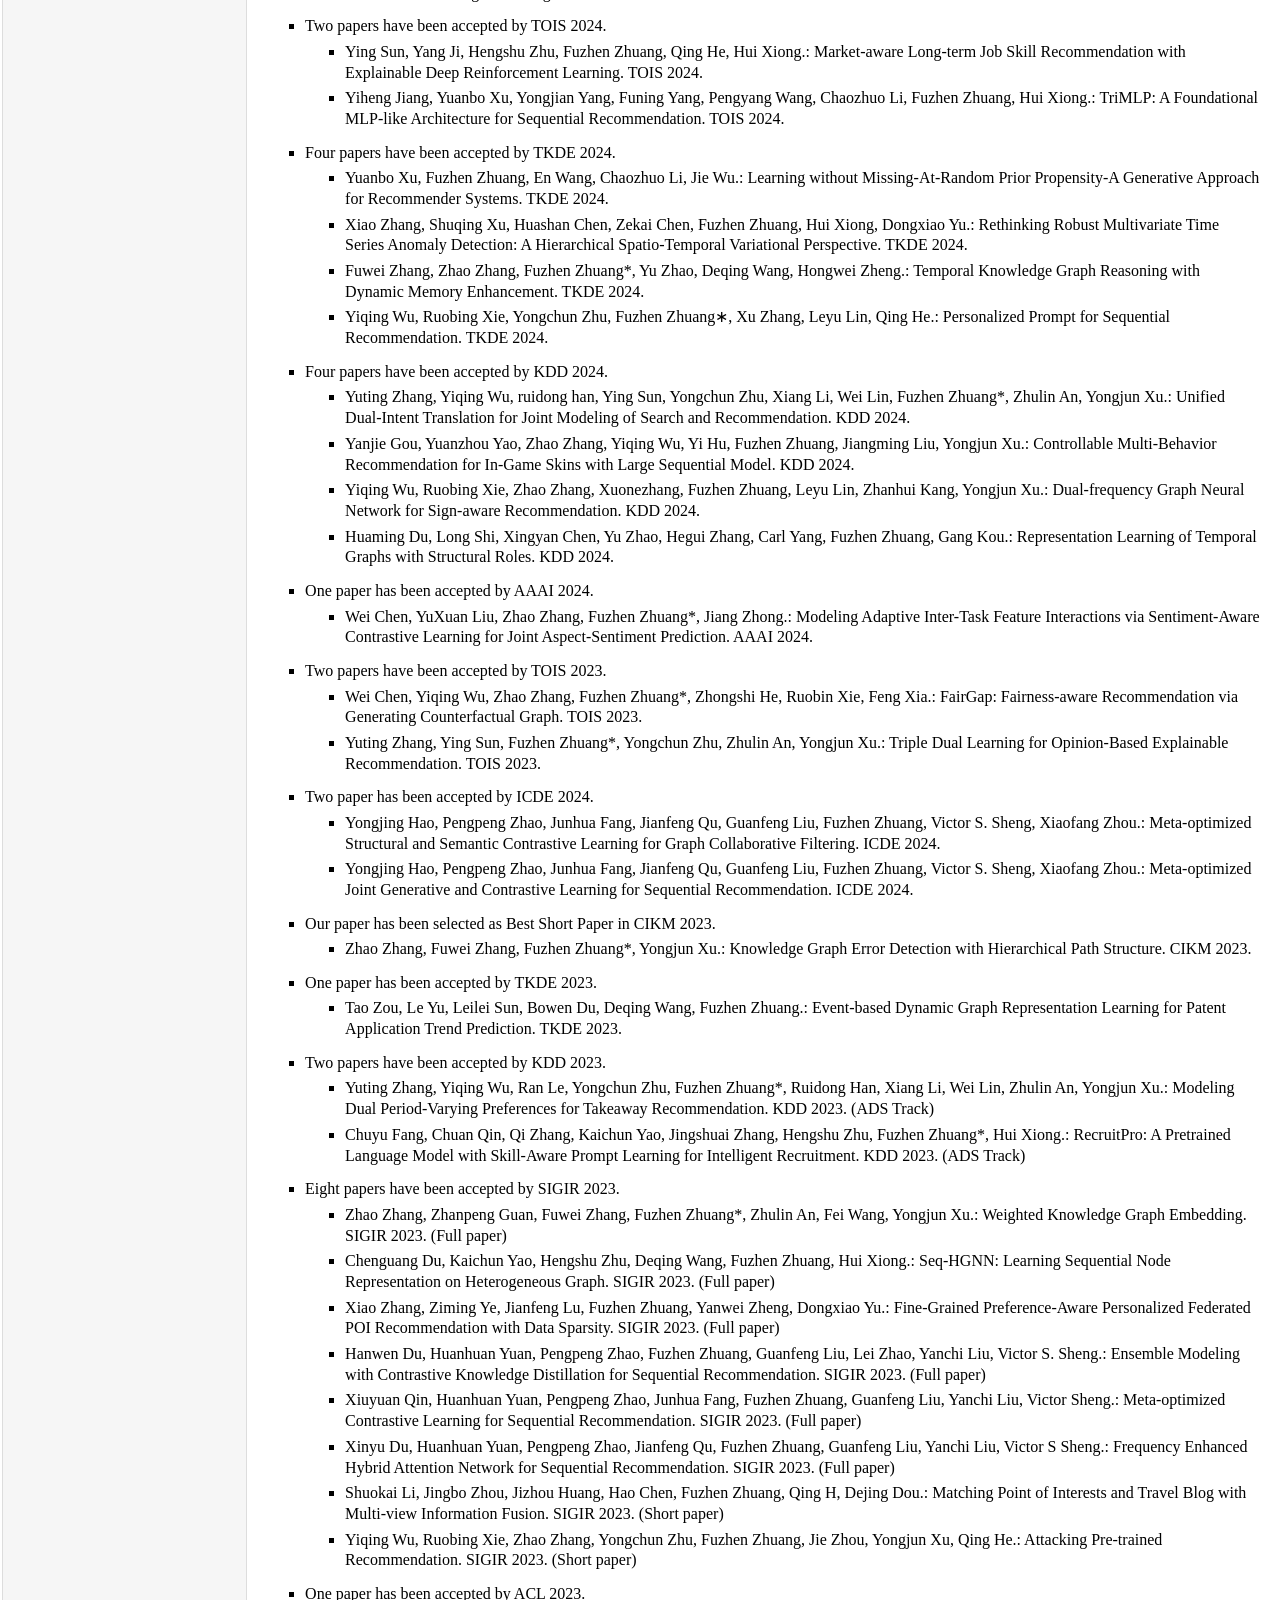
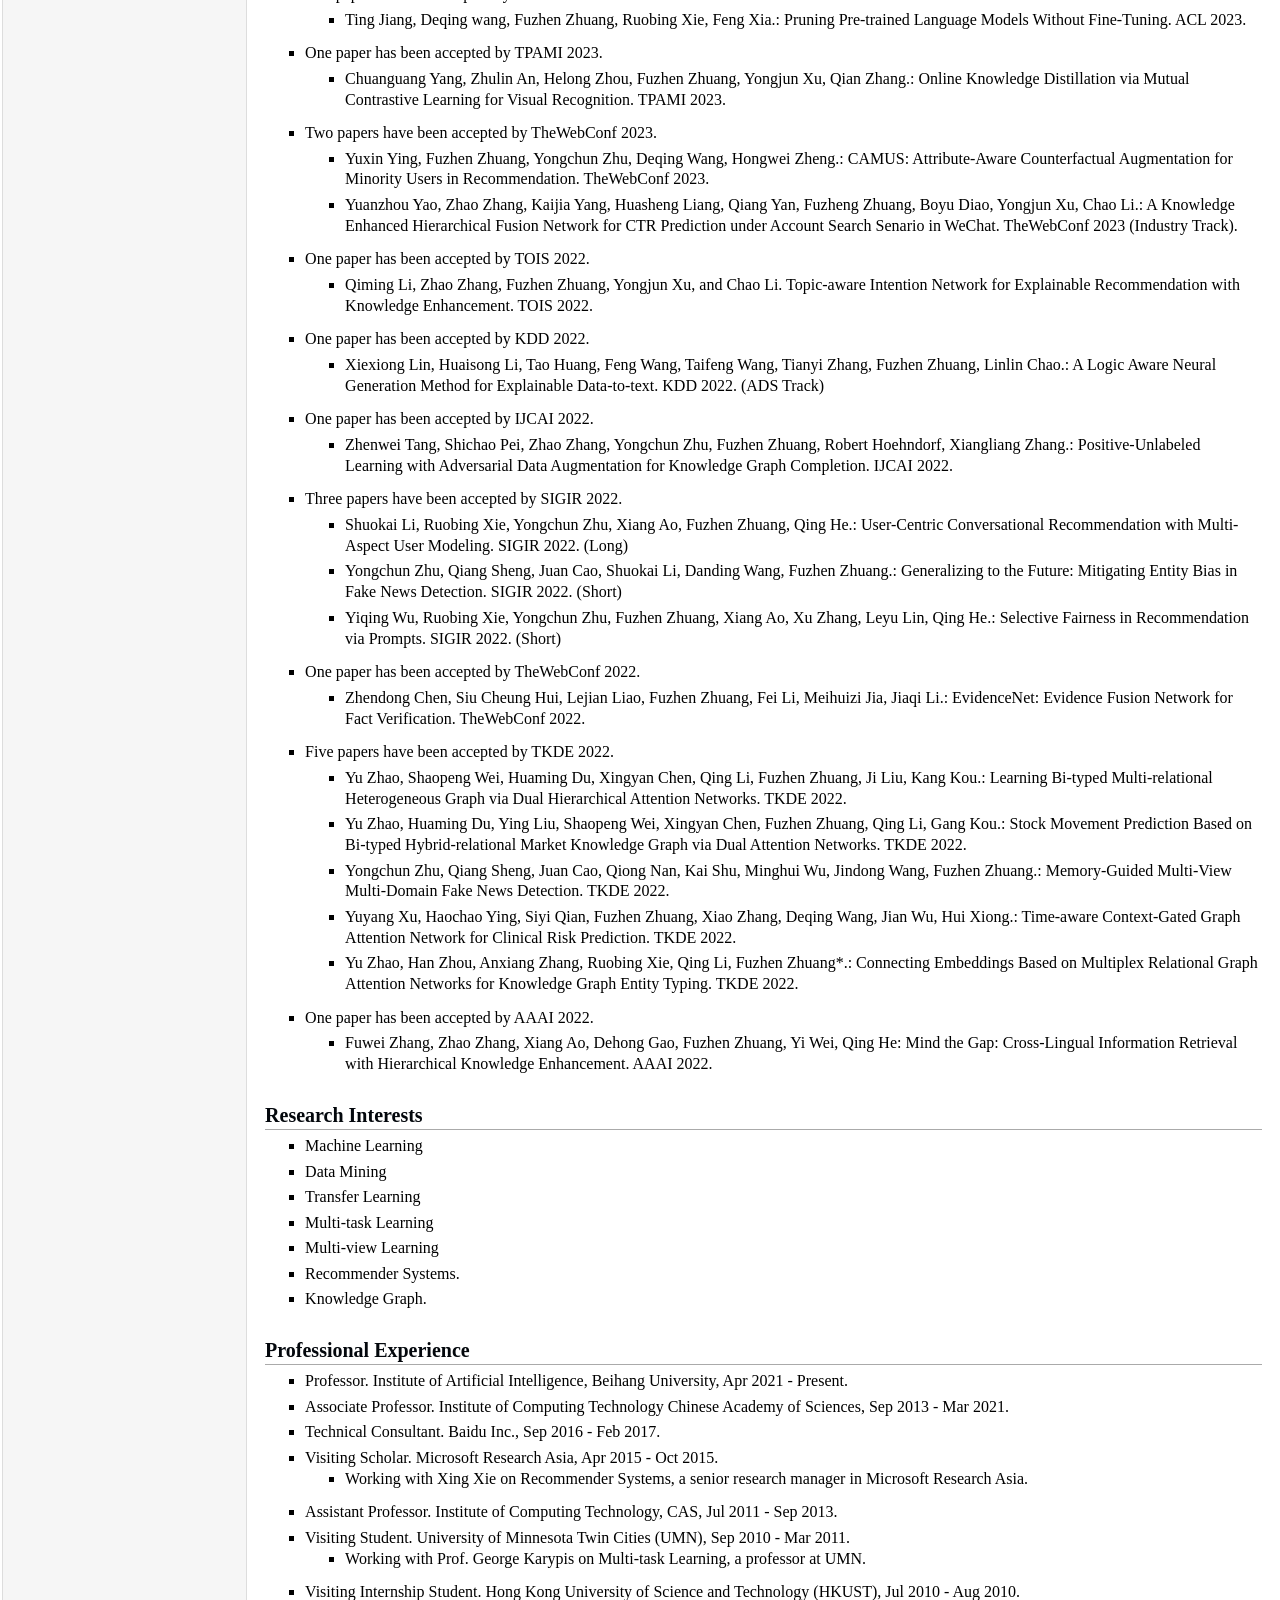
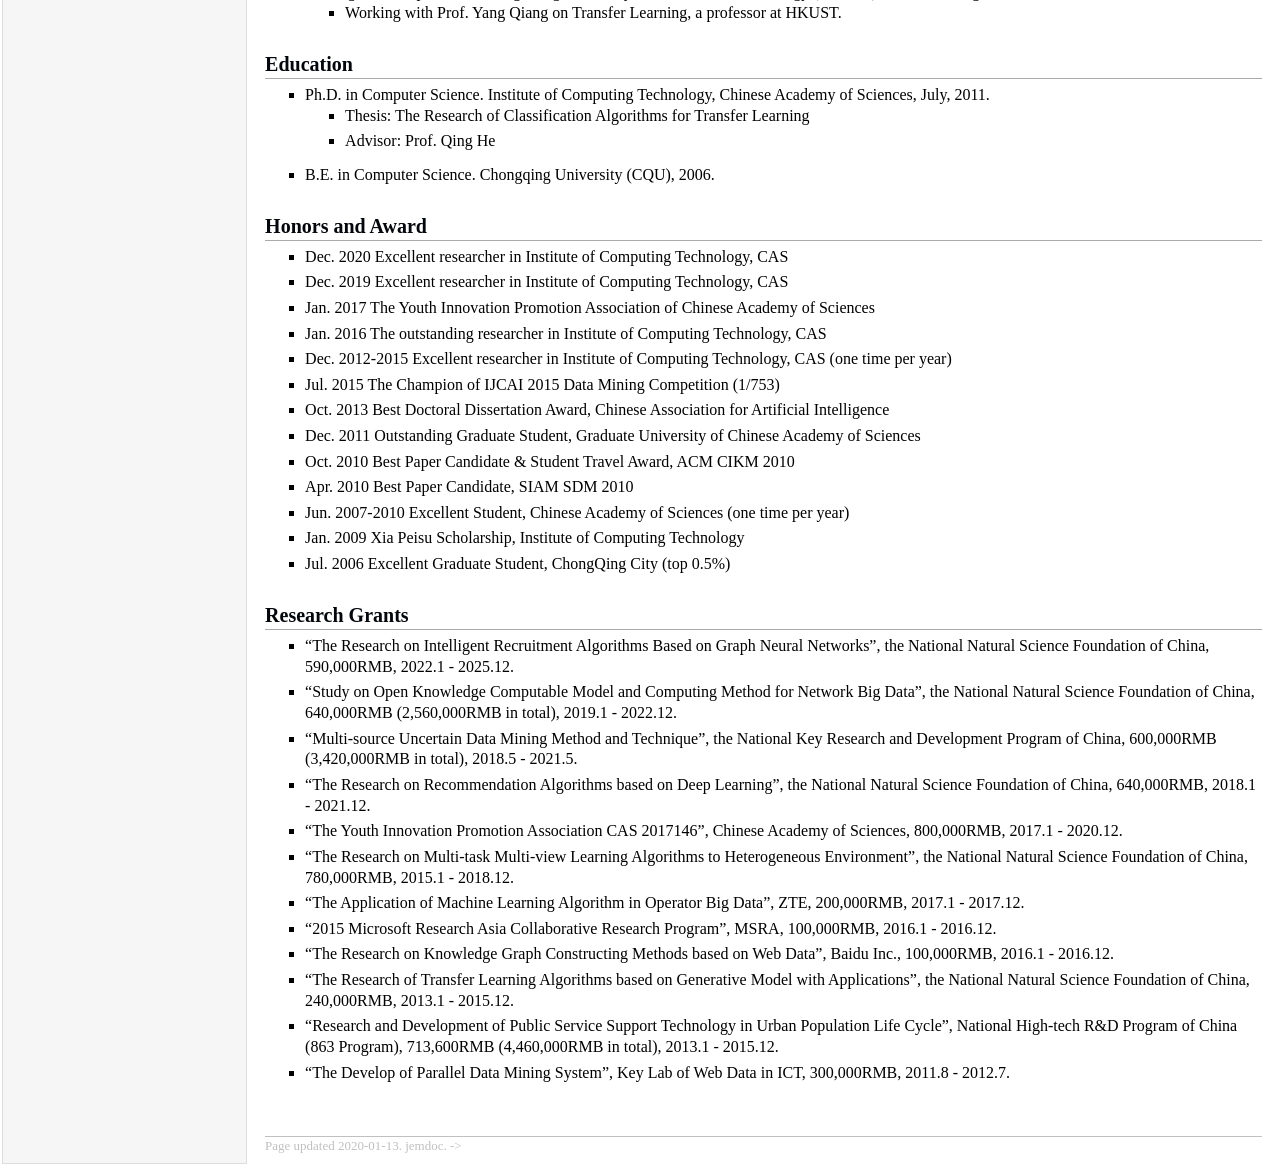
==== commit 21c55d79: "Update index.html" ====
--- a/index.html
+++ b/index.html
@@ -28,7 +28,7 @@
 <td align="left"><p>I am currently a full Professor in Institute of Artificial Intelligence, Beihang University.</p>
 <p> I am the Director of Research Center for Intelligent Perception and Cognition (智能感知与认知研究中心主任), Institute of Artificial Intelligence, Beihang University.</p>
 <p>My research interests include Machine Learning and Data Mining, including Transfer Learning, Multi-task Learning, Multi-view Learning, Recommendation Systems and Knowledge Graph.</p>
-<p>I have published more than 150 papers in the prestigious refereed conferences and journals, such as KDD, WWW, SIGIR, ICDE, NeurIPS, IJCAI, AAAI, ACL, EMNLP, Nature Communications, IEEE TKDE, IEEE TPAMI, ACM TOIS, ACM TKDD, IEEE T-CYB, IEEE TNNLS, ACM TIST, etc.</p>
+<p>I have published more than 200 papers in the prestigious refereed conferences and journals, such as KDD, WWW, SIGIR, ICDE, NeurIPS, IJCAI, AAAI, ACL, EMNLP, Nature Communications, IEEE TKDE, IEEE TPAMI, ACM TOIS, ACM TKDD, IEEE T-CYB, IEEE TNNLS, ACM TIST, etc.</p>
 <p>Address: XueYuan Road No.37, HaiDian District, BeiJing, China.</p>
 <p>Homepage of Our Research Group: https://ktl.buaa.edu.cn/.</p>
 <p>Email: zhuangfuzhen@buaa.edu.cn &amp; zfz20081983@gmail.com</p>
@@ -114,6 +114,7 @@
   </li>
   </ul> 
 -->
+  <li><p>I am invited to serve as the Area Chair of KDD 2027 Research Track Cycle 1.</p></li>
   <li><p>I am invited to serve as the Area Chair of EMNLP 2026 Industry Track and AAAI 2027.</p></li>
   <li><p>I am invited to serve as the Area Chair of KDD 2026 ADS Track Cycle 2, KDD 2026 Research Track Cycle 2 and ICDM 2026.</p></li>
   <li><p>I am invited to serve as the Senior Program Committee of IJCAI 2026.</p></li>
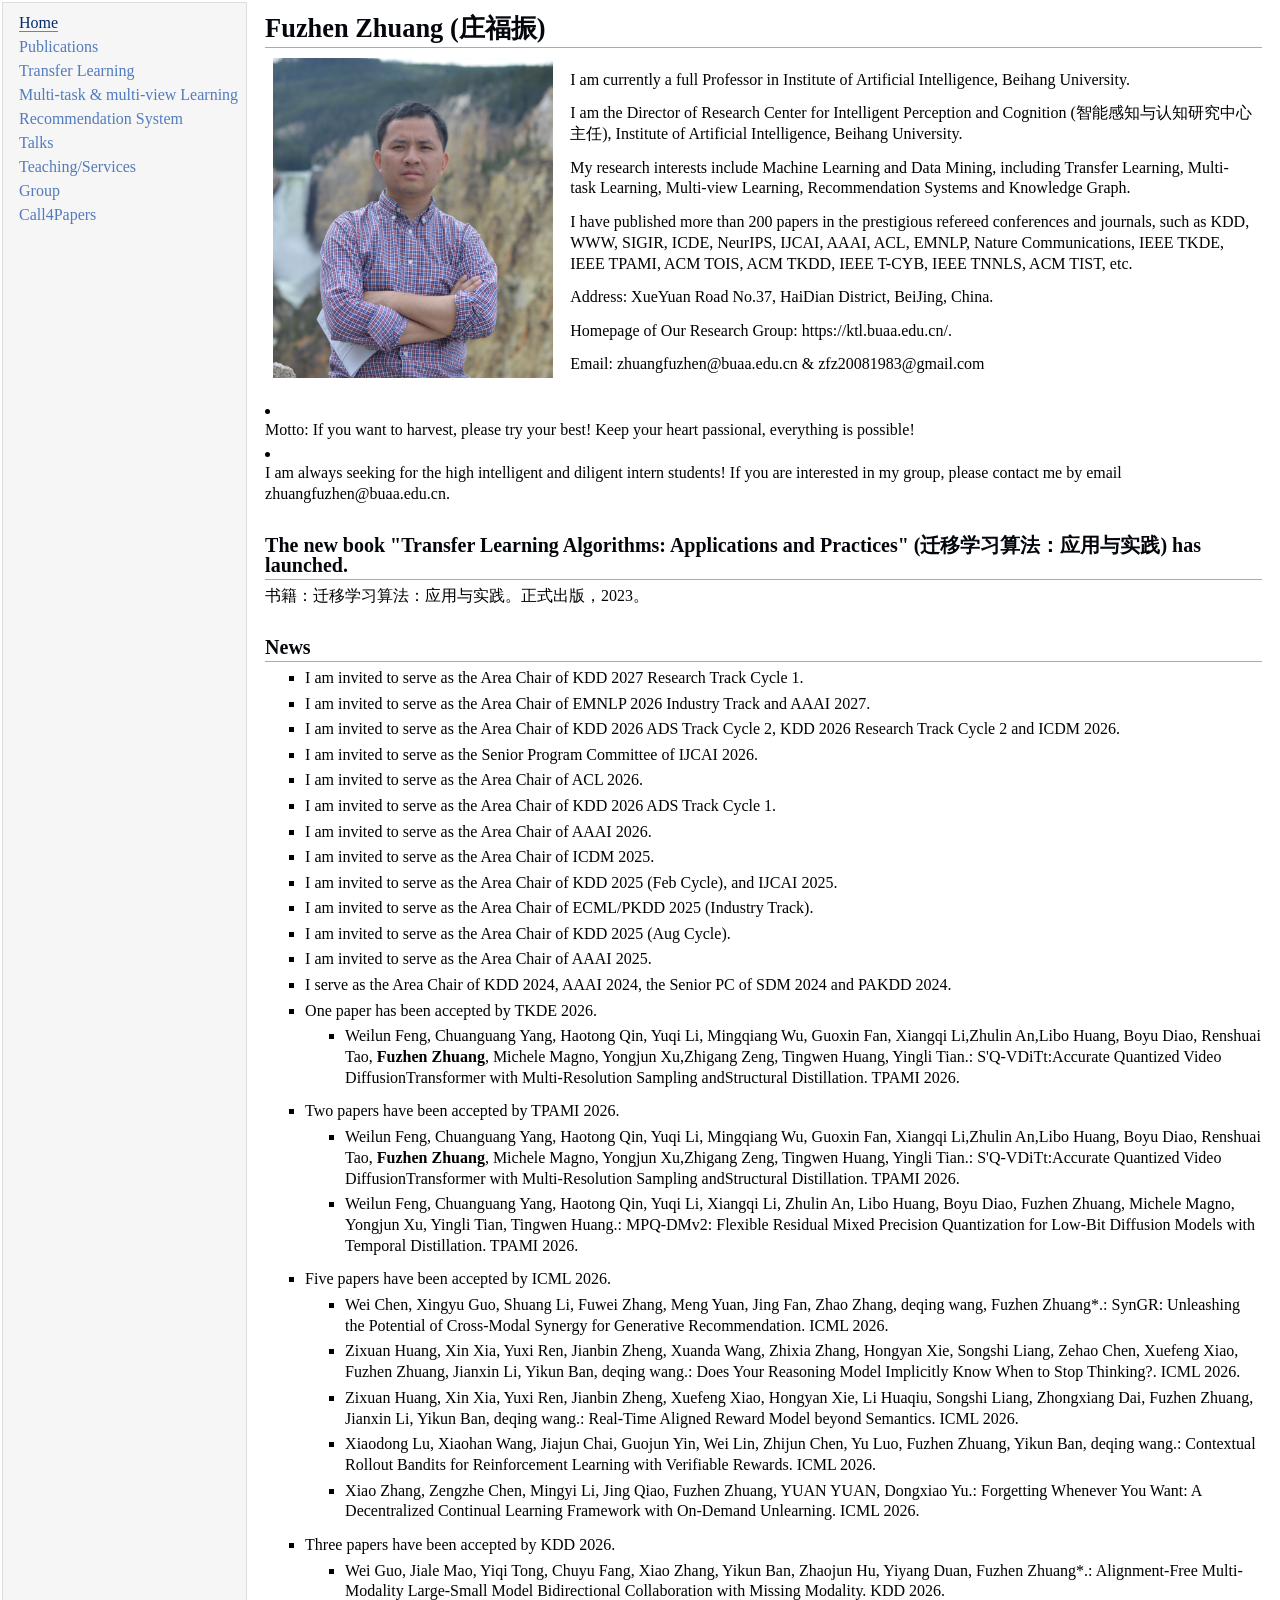
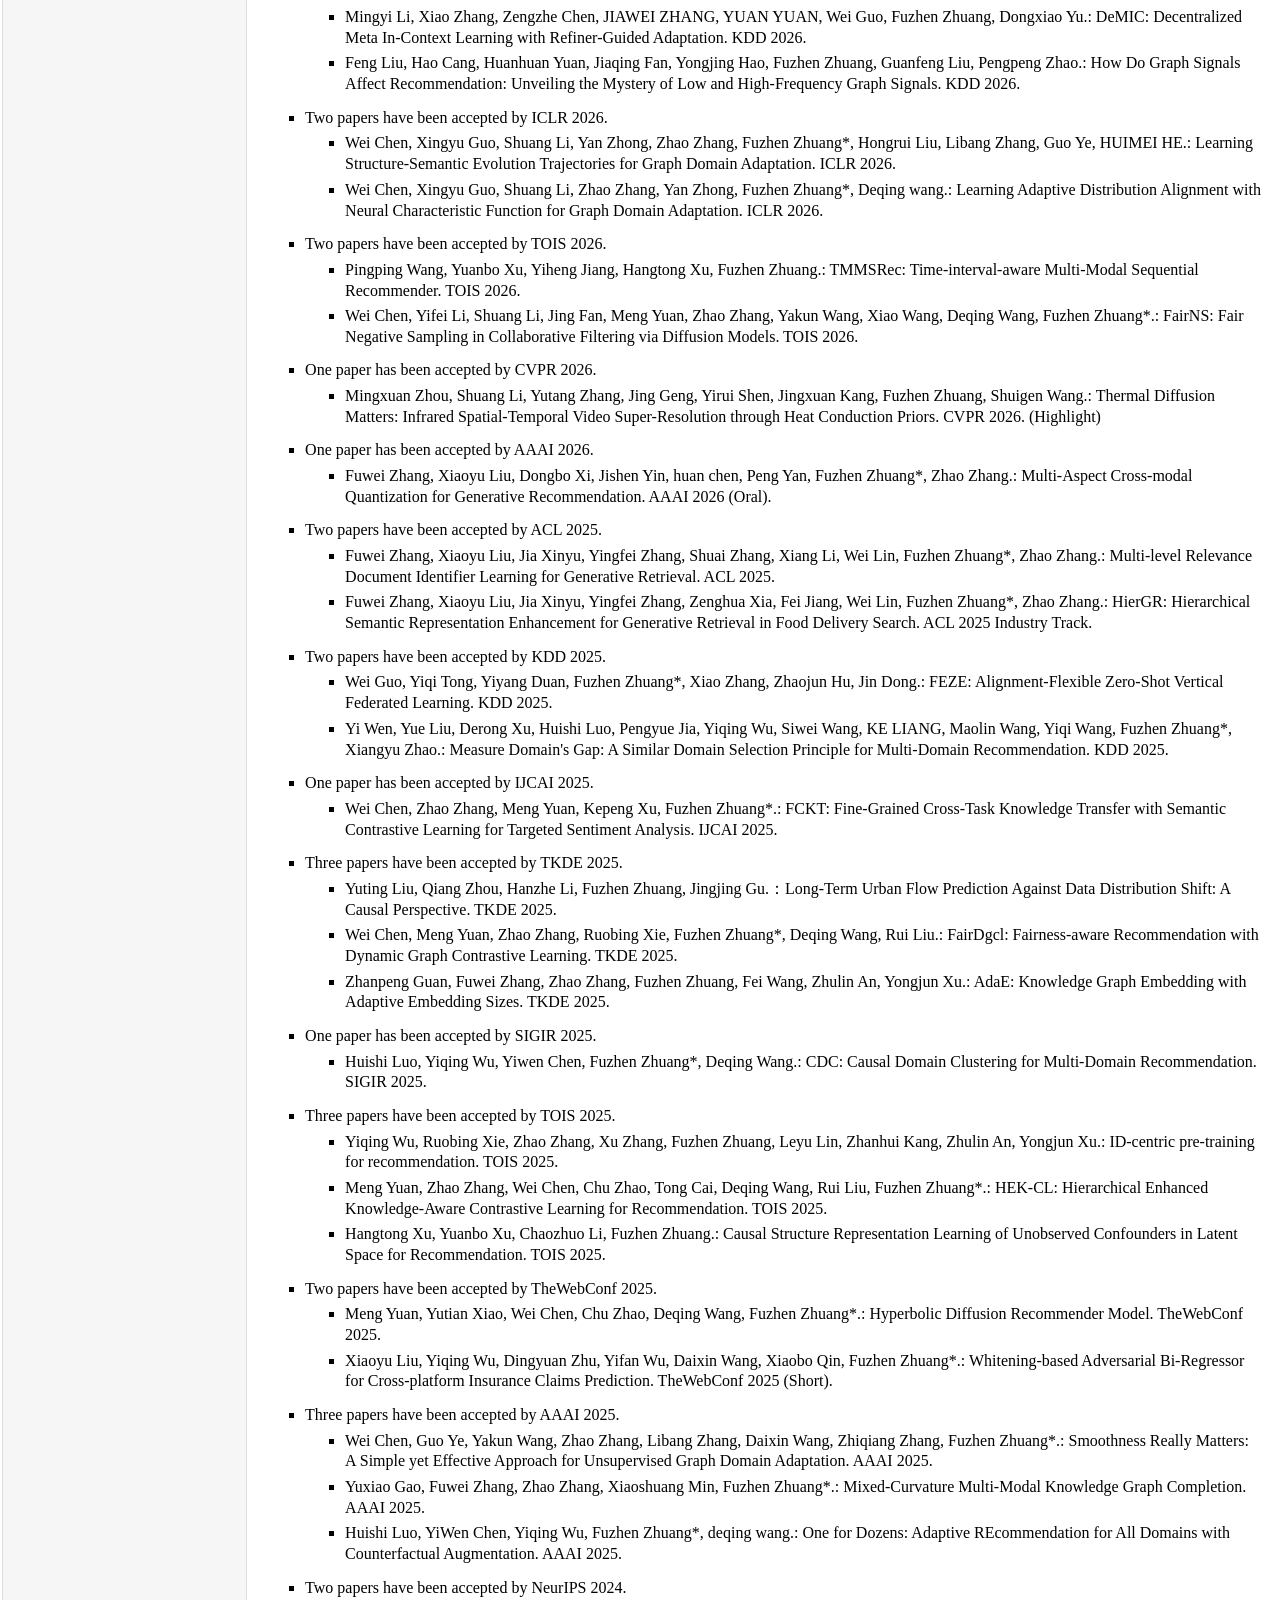
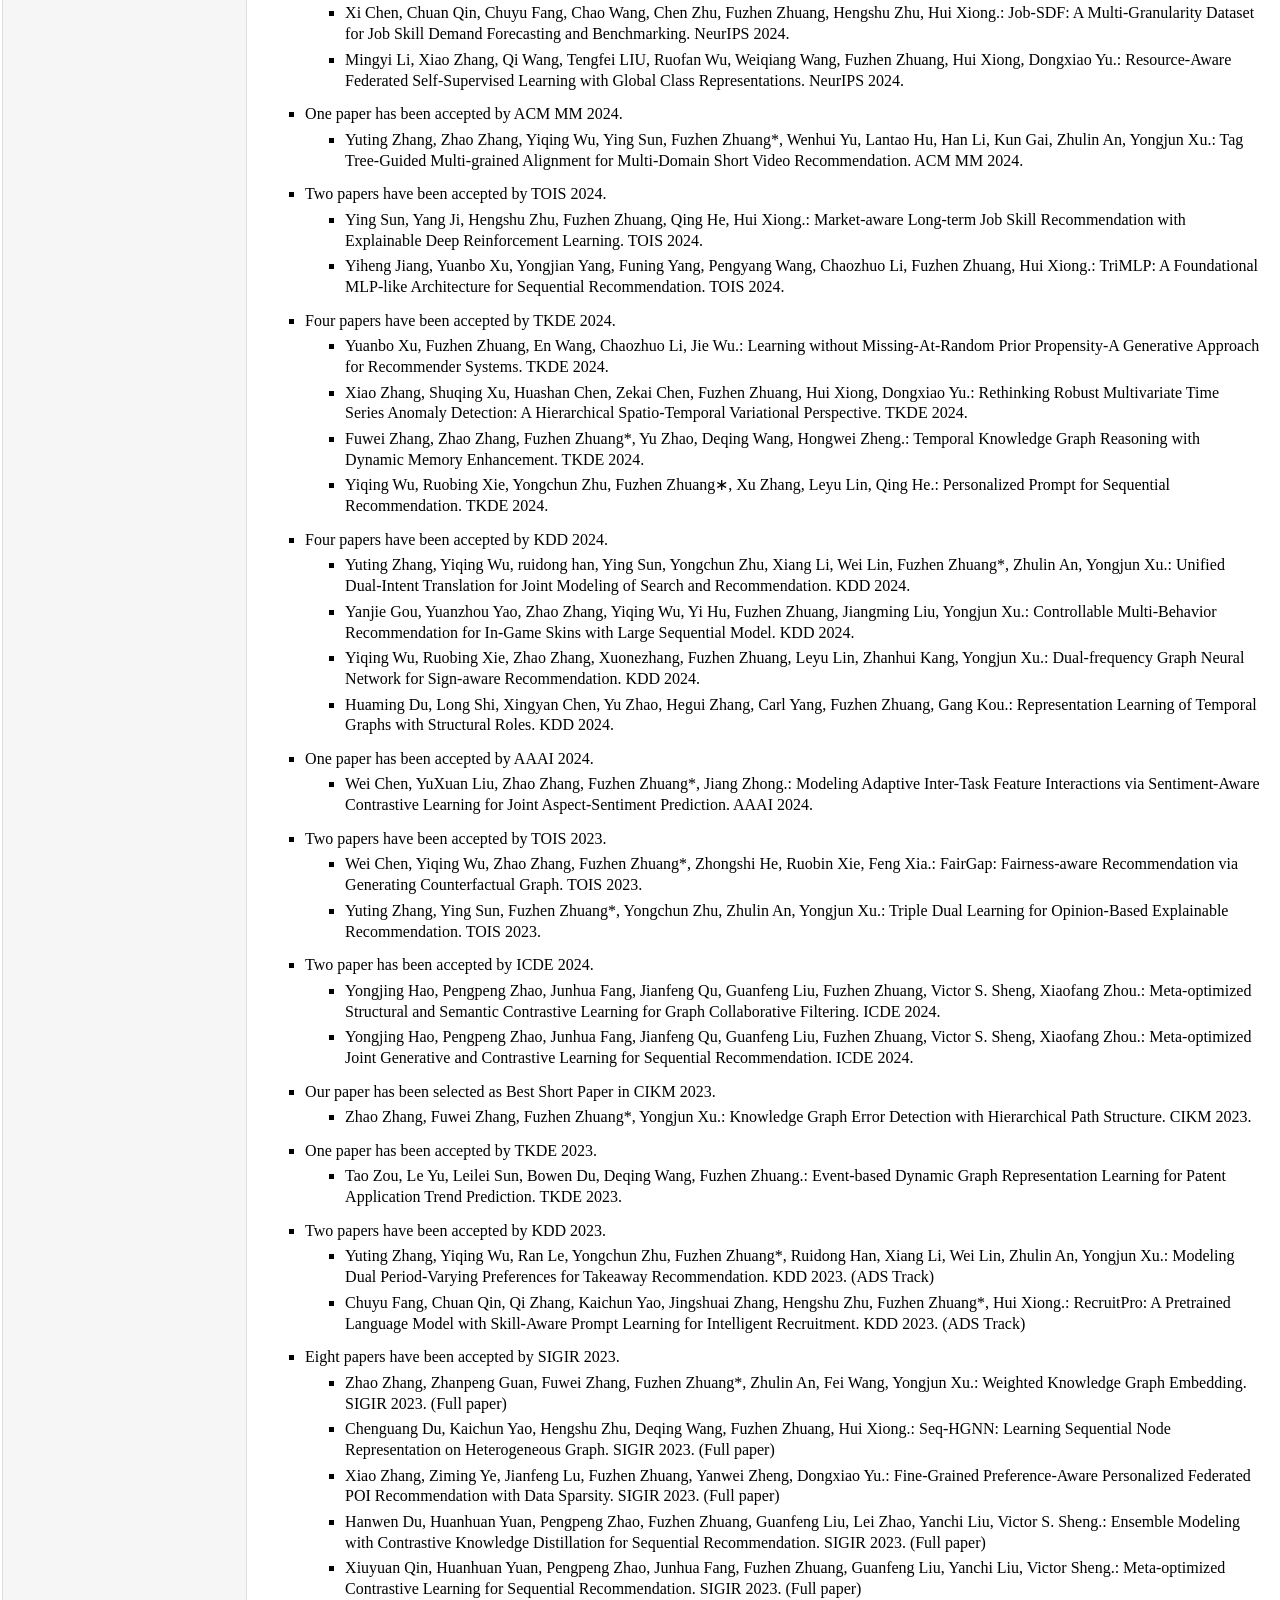
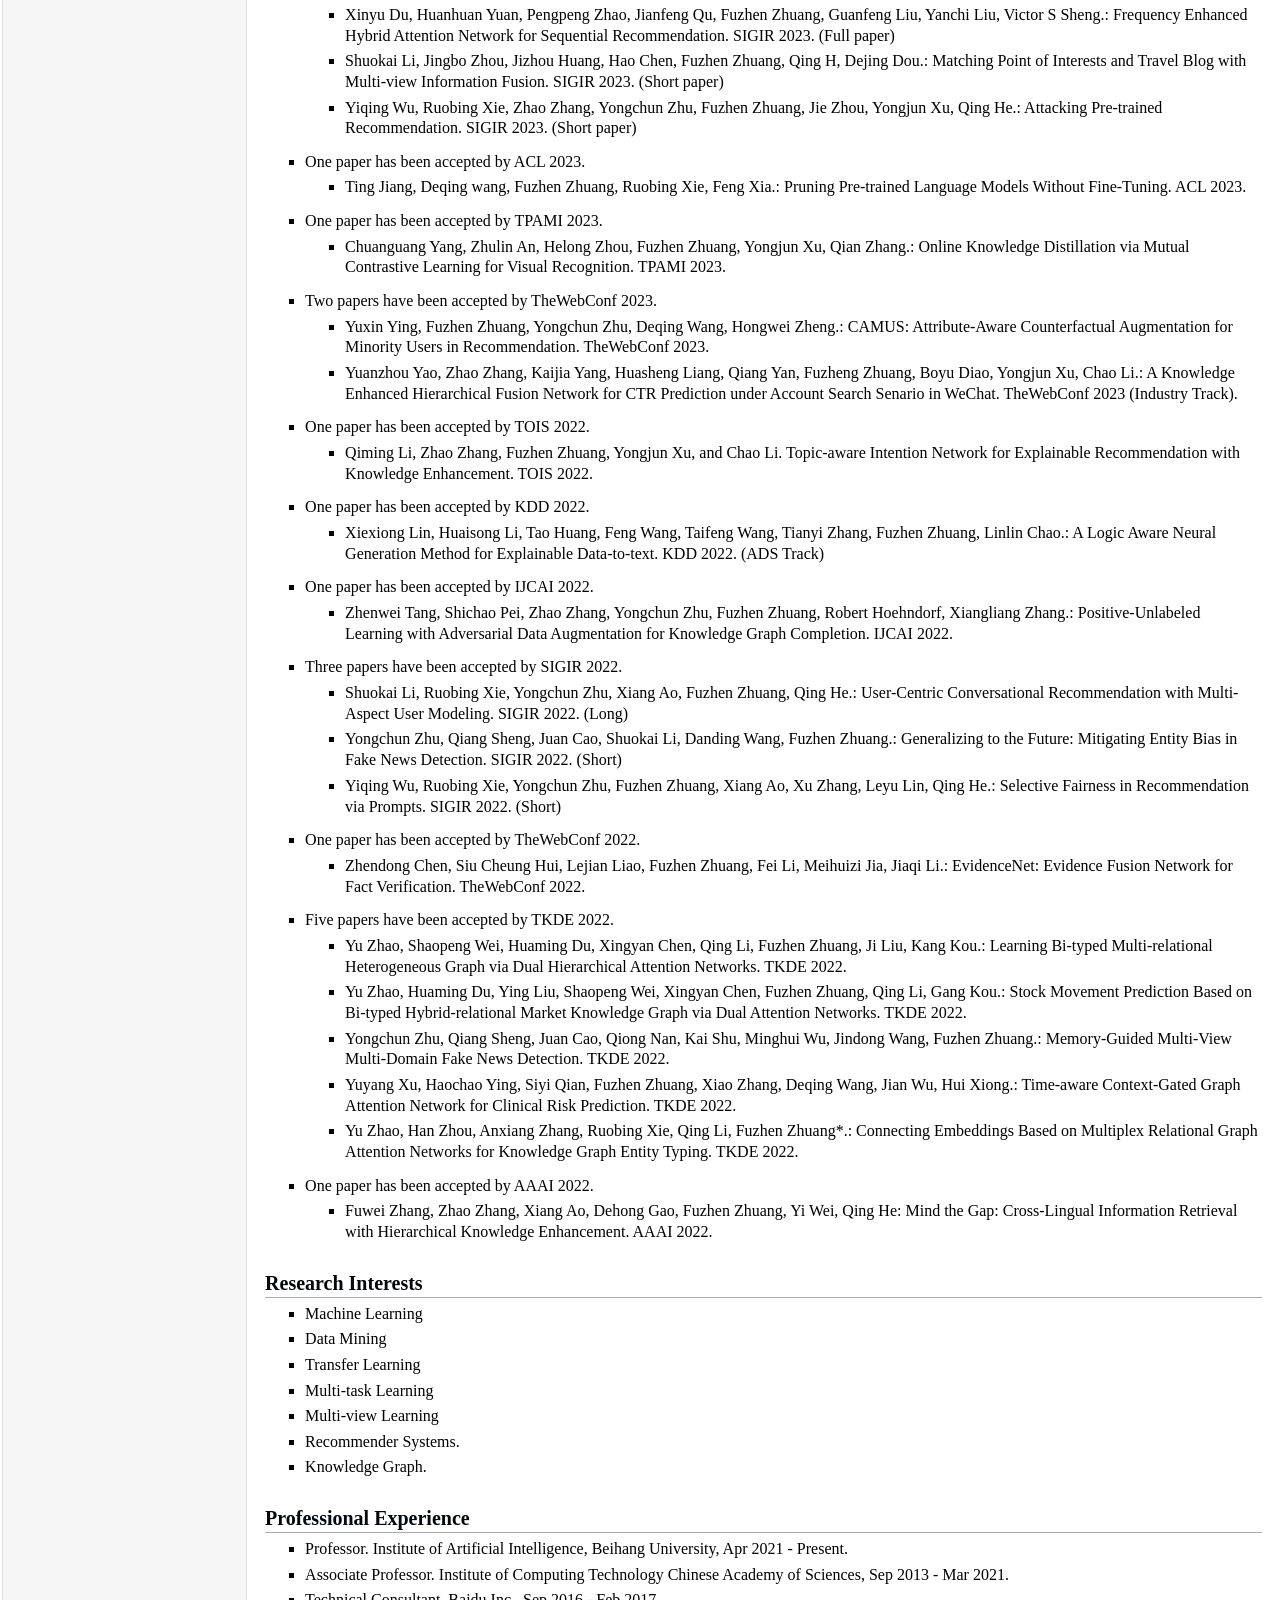
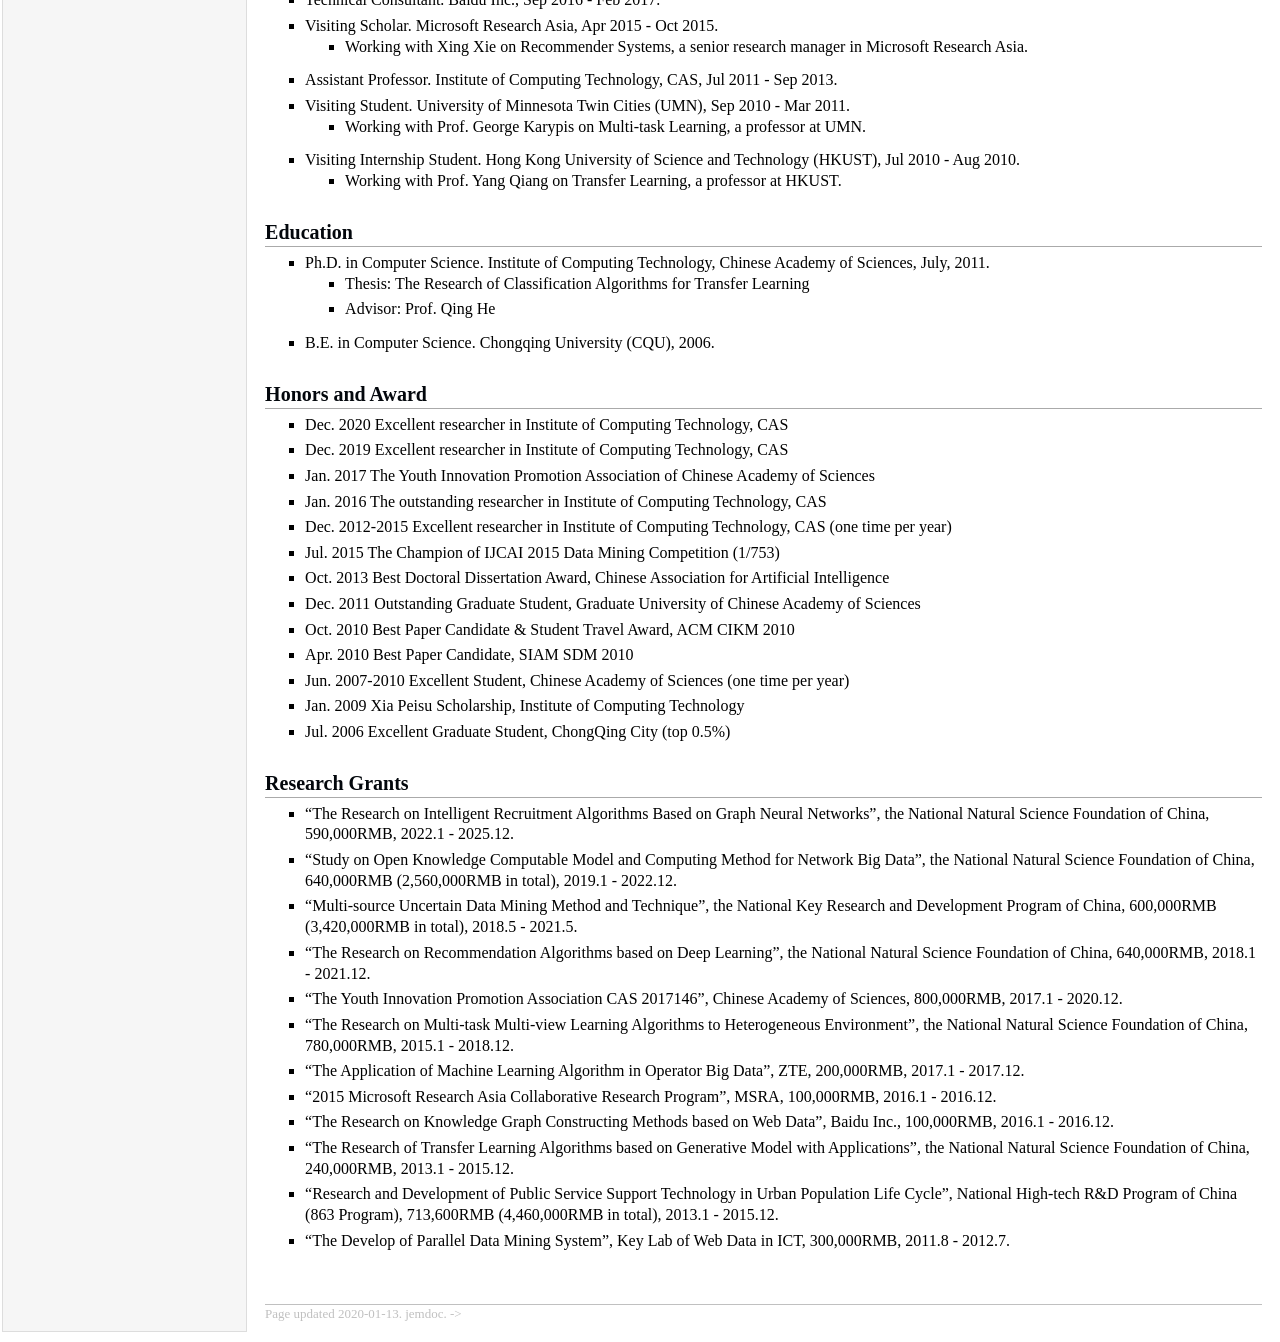
==== commit a5f92836: "Update index.html" ====
--- a/index.html
+++ b/index.html
@@ -127,8 +127,18 @@
   <li><p>I am invited to serve as the Area Chair of KDD 2025 (Aug Cycle).</p></li>
   <li><p>I am invited to serve as the Area Chair of AAAI 2025.</p></li>
   <li><p>I serve as the Area Chair of KDD 2024, AAAI 2024, the Senior PC of SDM 2024 and PAKDD 2024.</p></li>
-<li><p>One paper has been accepted by TPAMI 2026.</p></li>
-<ul>
+<li><p>One paper has been accepted by TKDE 2026.</p></li>
+<ul>
+<li><p>
+  Weilun Feng, Chuanguang Yang, Haotong Qin, Yuqi Li, Mingqiang Wu, Guoxin Fan, Xiangqi Li,Zhulin An,Libo Huang, Boyu Diao, Renshuai Tao, <strong>Fuzhen Zhuang</strong>,  Michele Magno, Yongjun Xu,Zhigang Zeng, Tingwen Huang,  Yingli Tian.: S'Q-VDiTt:Accurate Quantized Video DiffusionTransformer with Multi-Resolution Sampling andStructural Distillation. TPAMI 2026.
+</p></li>
+</ul>
+  
+<li><p>Two papers have been accepted by TPAMI 2026.</p></li>
+<ul>
+<li><p>
+  Weilun Feng, Chuanguang Yang, Haotong Qin, Yuqi Li, Mingqiang Wu, Guoxin Fan, Xiangqi Li,Zhulin An,Libo Huang, Boyu Diao, Renshuai Tao, <strong>Fuzhen Zhuang</strong>,  Michele Magno, Yongjun Xu,Zhigang Zeng, Tingwen Huang,  Yingli Tian.: S'Q-VDiTt:Accurate Quantized Video DiffusionTransformer with Multi-Resolution Sampling andStructural Distillation. TPAMI 2026.
+</p></li>
 <li><p>
   Weilun Feng, Chuanguang Yang, Haotong Qin, Yuqi Li, Xiangqi Li, Zhulin An, Libo Huang, Boyu Diao, Fuzhen Zhuang, Michele Magno, Yongjun Xu, Yingli Tian, Tingwen Huang.: MPQ-DMv2: Flexible Residual Mixed Precision Quantization for Low-Bit Diffusion Models with Temporal Distillation. TPAMI 2026.
 </p></li>  
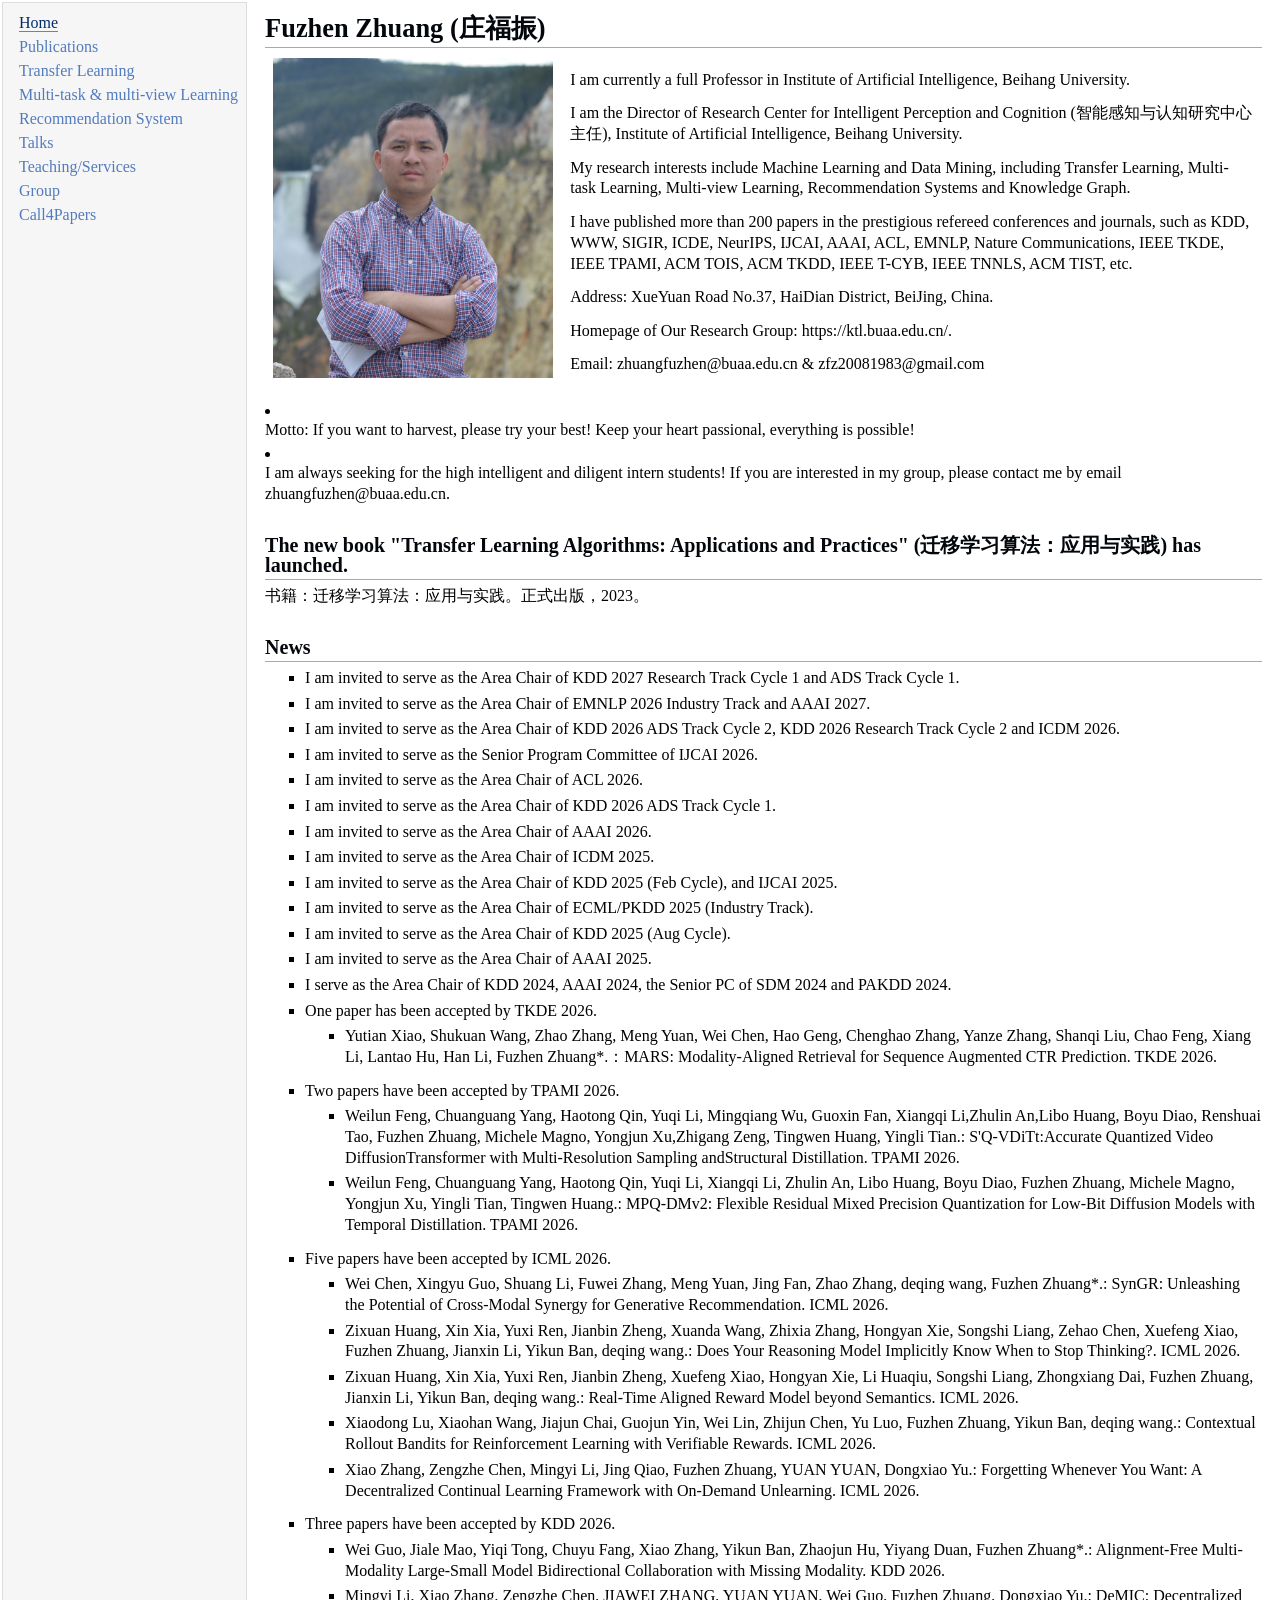
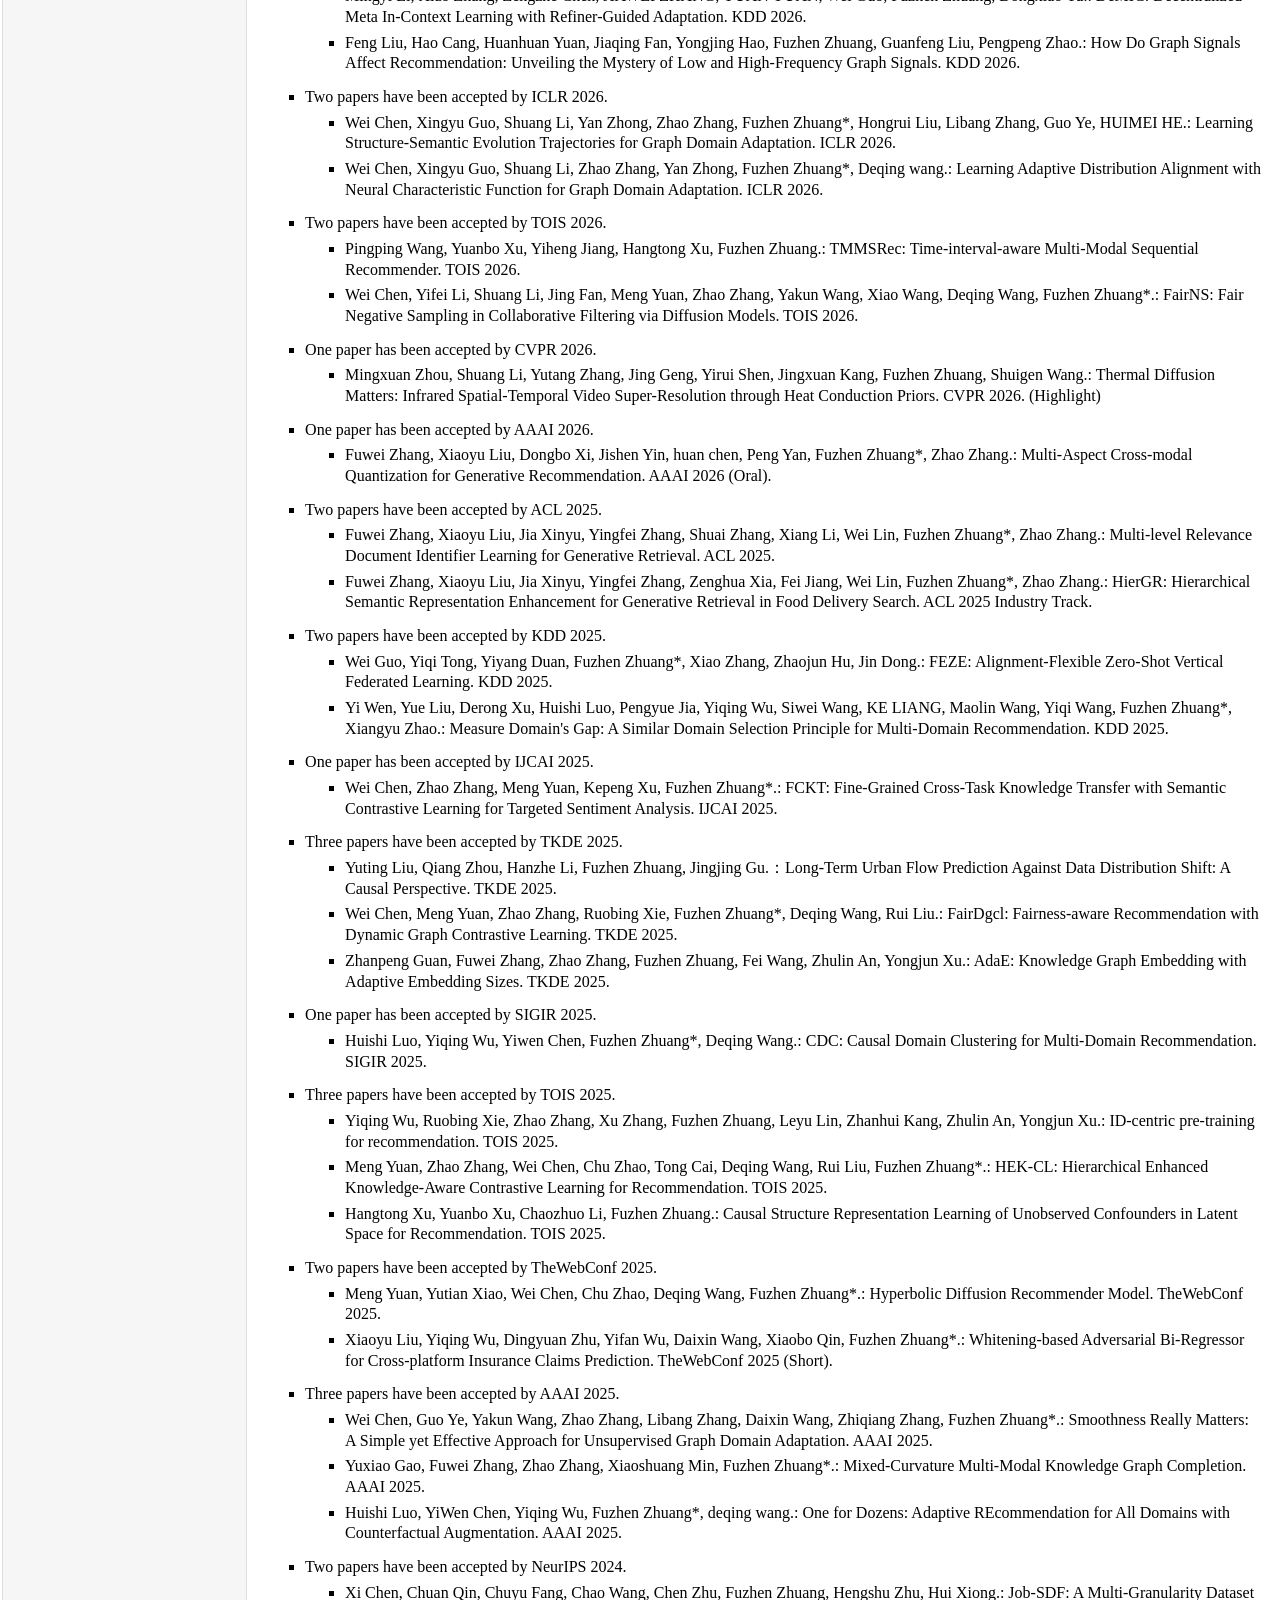
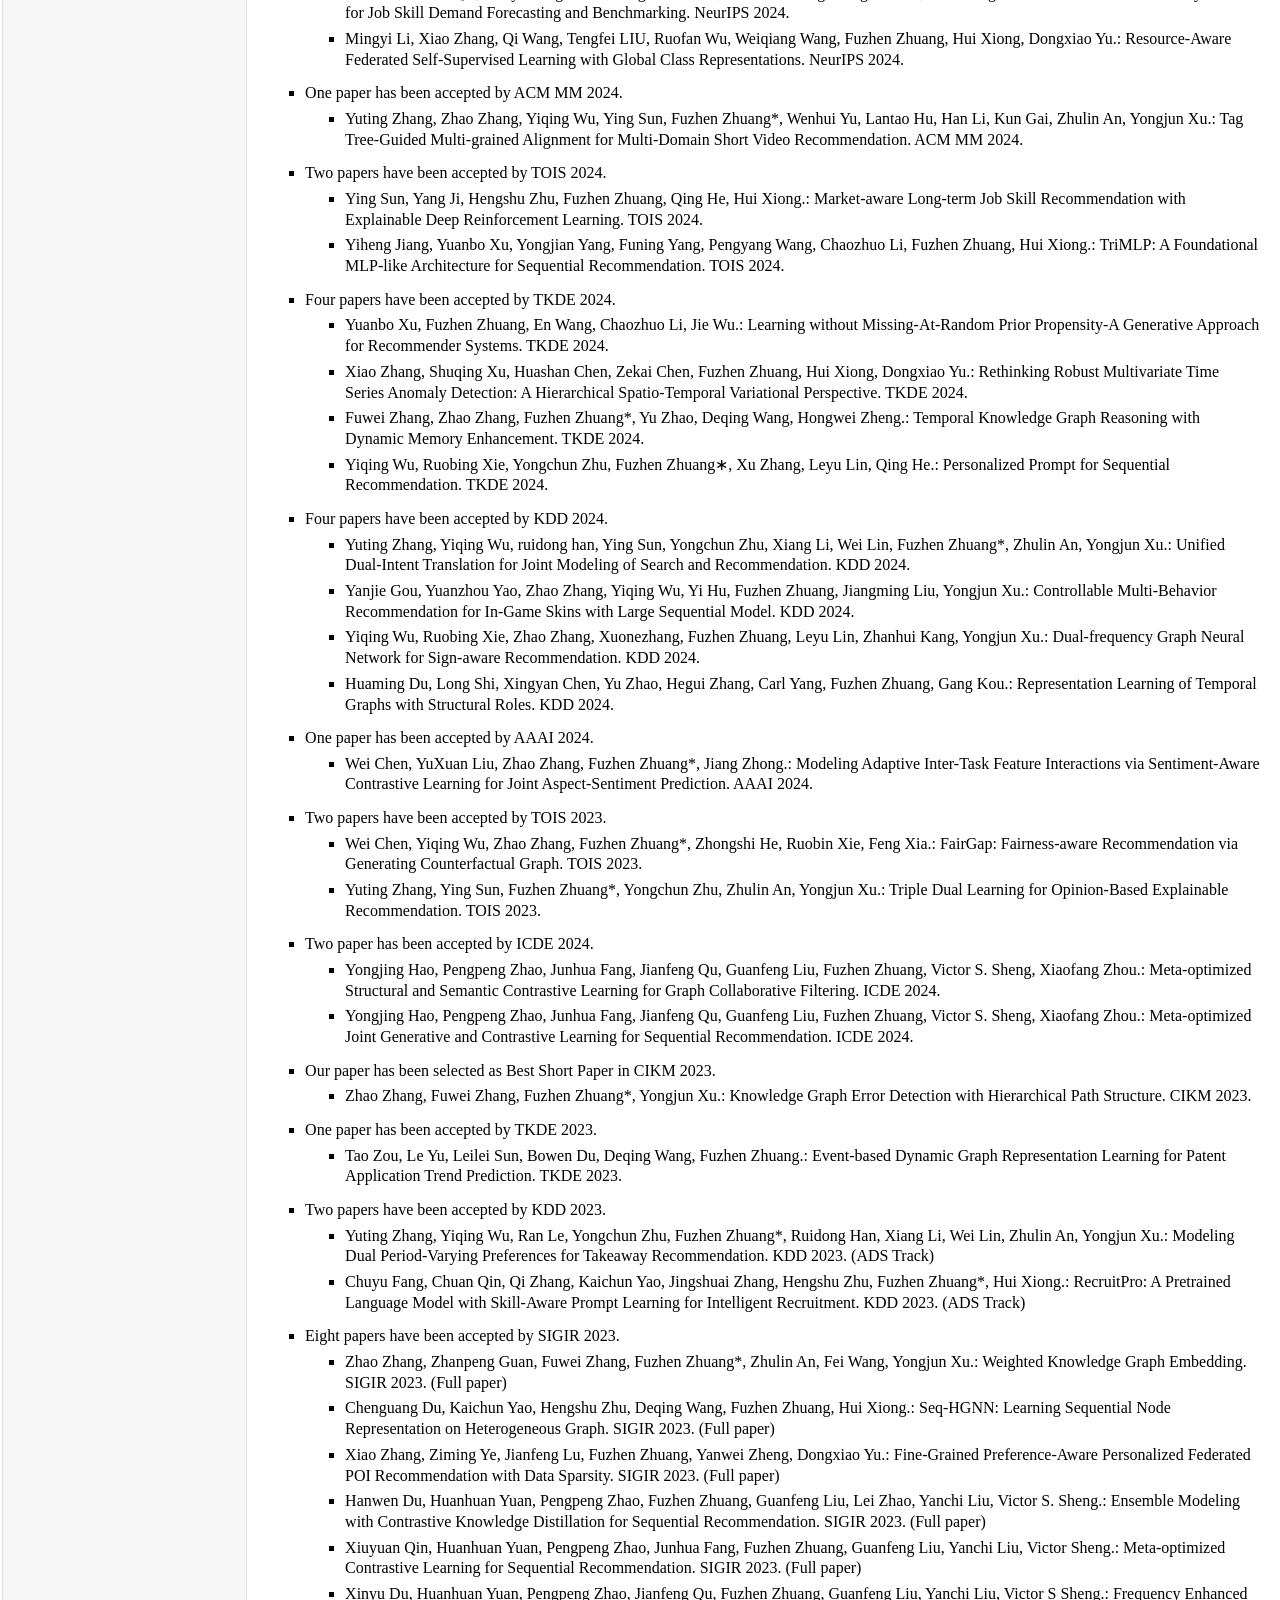
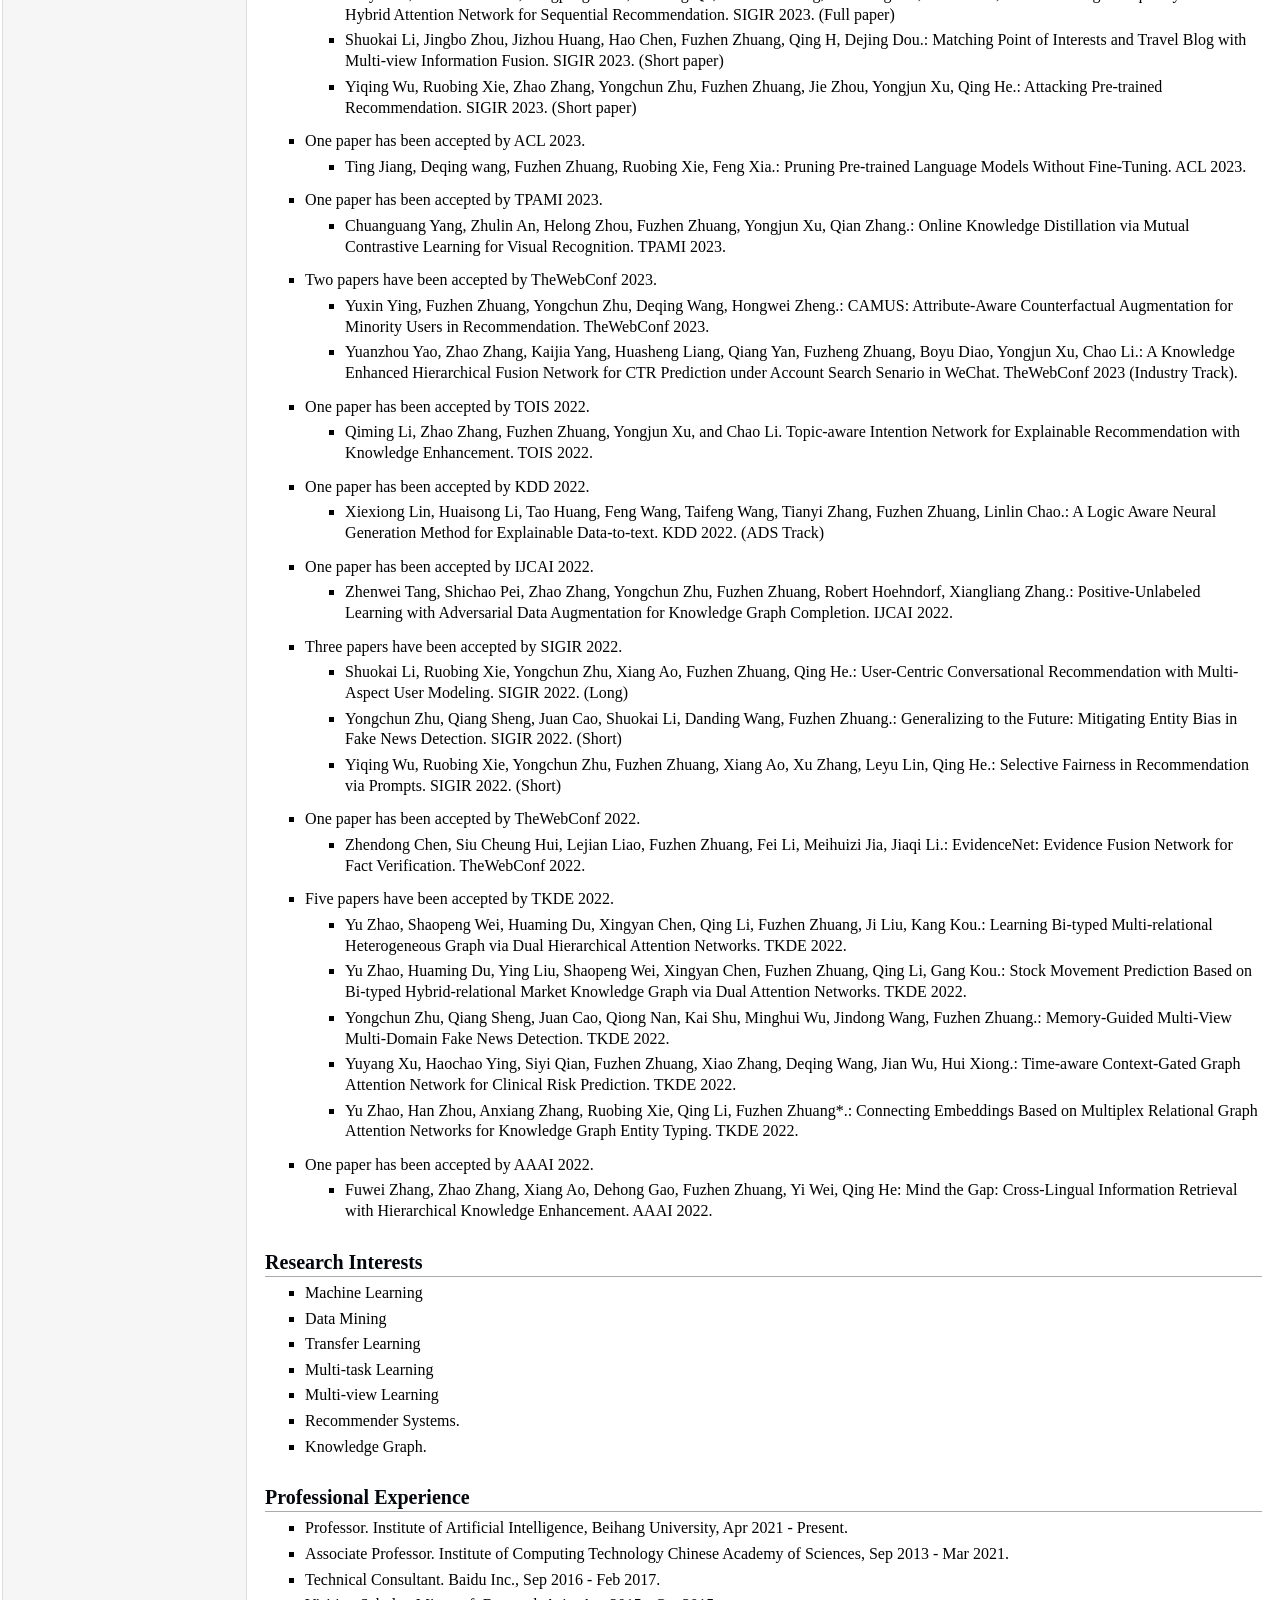
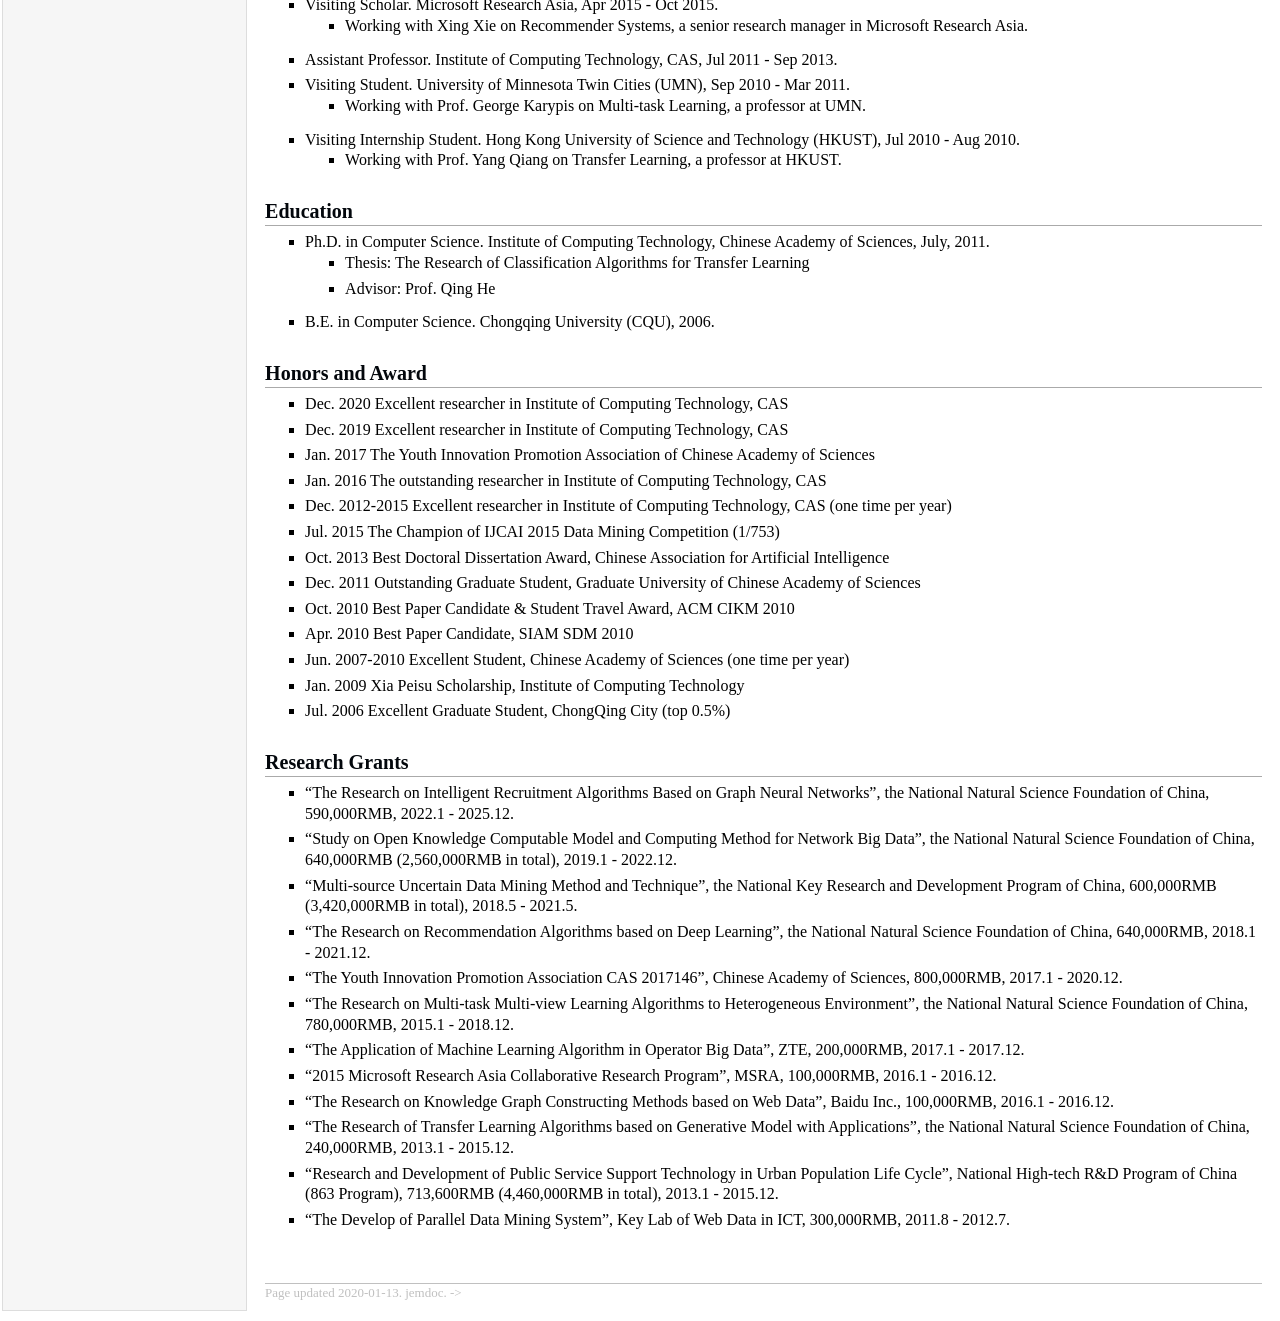
==== commit e84ca1d0: "Update index.html" ====
--- a/index.html
+++ b/index.html
@@ -114,7 +114,7 @@
   </li>
   </ul> 
 -->
-  <li><p>I am invited to serve as the Area Chair of KDD 2027 Research Track Cycle 1.</p></li>
+  <li><p>I am invited to serve as the Area Chair of KDD 2027 Research Track Cycle 1 and ADS Track Cycle 1.</p></li>
   <li><p>I am invited to serve as the Area Chair of EMNLP 2026 Industry Track and AAAI 2027.</p></li>
   <li><p>I am invited to serve as the Area Chair of KDD 2026 ADS Track Cycle 2, KDD 2026 Research Track Cycle 2 and ICDM 2026.</p></li>
   <li><p>I am invited to serve as the Senior Program Committee of IJCAI 2026.</p></li>
@@ -130,14 +130,14 @@
 <li><p>One paper has been accepted by TKDE 2026.</p></li>
 <ul>
 <li><p>
-  Weilun Feng, Chuanguang Yang, Haotong Qin, Yuqi Li, Mingqiang Wu, Guoxin Fan, Xiangqi Li,Zhulin An,Libo Huang, Boyu Diao, Renshuai Tao, <strong>Fuzhen Zhuang</strong>,  Michele Magno, Yongjun Xu,Zhigang Zeng, Tingwen Huang,  Yingli Tian.: S'Q-VDiTt:Accurate Quantized Video DiffusionTransformer with Multi-Resolution Sampling andStructural Distillation. TPAMI 2026.
+  Yutian Xiao, Shukuan Wang, Zhao Zhang, Meng Yuan, Wei Chen, Hao Geng, Chenghao Zhang, Yanze Zhang, Shanqi Liu, Chao Feng, Xiang Li, Lantao Hu, Han Li, Fuzhen Zhuang*.：MARS: Modality-Aligned Retrieval for Sequence Augmented CTR Prediction. TKDE 2026.
 </p></li>
 </ul>
   
 <li><p>Two papers have been accepted by TPAMI 2026.</p></li>
 <ul>
 <li><p>
-  Weilun Feng, Chuanguang Yang, Haotong Qin, Yuqi Li, Mingqiang Wu, Guoxin Fan, Xiangqi Li,Zhulin An,Libo Huang, Boyu Diao, Renshuai Tao, <strong>Fuzhen Zhuang</strong>,  Michele Magno, Yongjun Xu,Zhigang Zeng, Tingwen Huang,  Yingli Tian.: S'Q-VDiTt:Accurate Quantized Video DiffusionTransformer with Multi-Resolution Sampling andStructural Distillation. TPAMI 2026.
+  Weilun Feng, Chuanguang Yang, Haotong Qin, Yuqi Li, Mingqiang Wu, Guoxin Fan, Xiangqi Li,Zhulin An,Libo Huang, Boyu Diao, Renshuai Tao, Fuzhen Zhuang,  Michele Magno, Yongjun Xu,Zhigang Zeng, Tingwen Huang,  Yingli Tian.: S'Q-VDiTt:Accurate Quantized Video DiffusionTransformer with Multi-Resolution Sampling andStructural Distillation. TPAMI 2026.
 </p></li>
 <li><p>
   Weilun Feng, Chuanguang Yang, Haotong Qin, Yuqi Li, Xiangqi Li, Zhulin An, Libo Huang, Boyu Diao, Fuzhen Zhuang, Michele Magno, Yongjun Xu, Yingli Tian, Tingwen Huang.: MPQ-DMv2: Flexible Residual Mixed Precision Quantization for Low-Bit Diffusion Models with Temporal Distillation. TPAMI 2026.
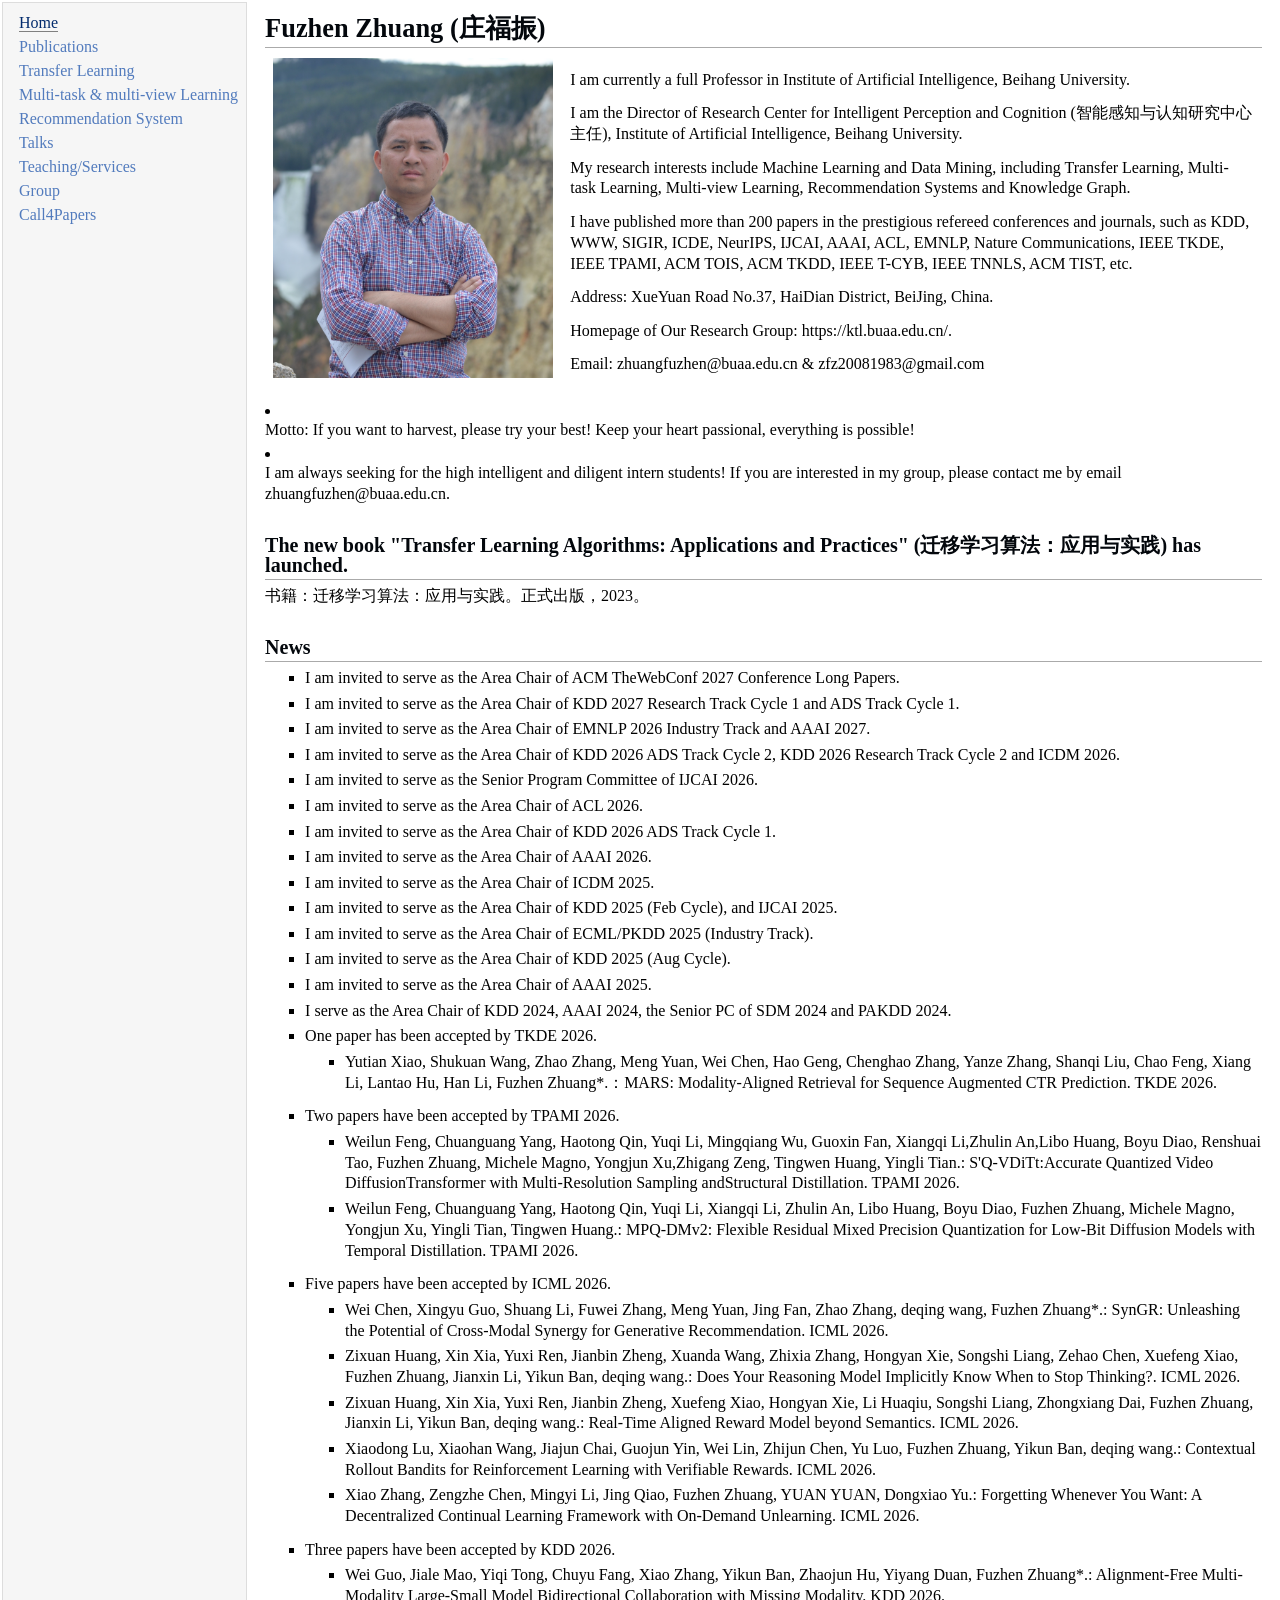
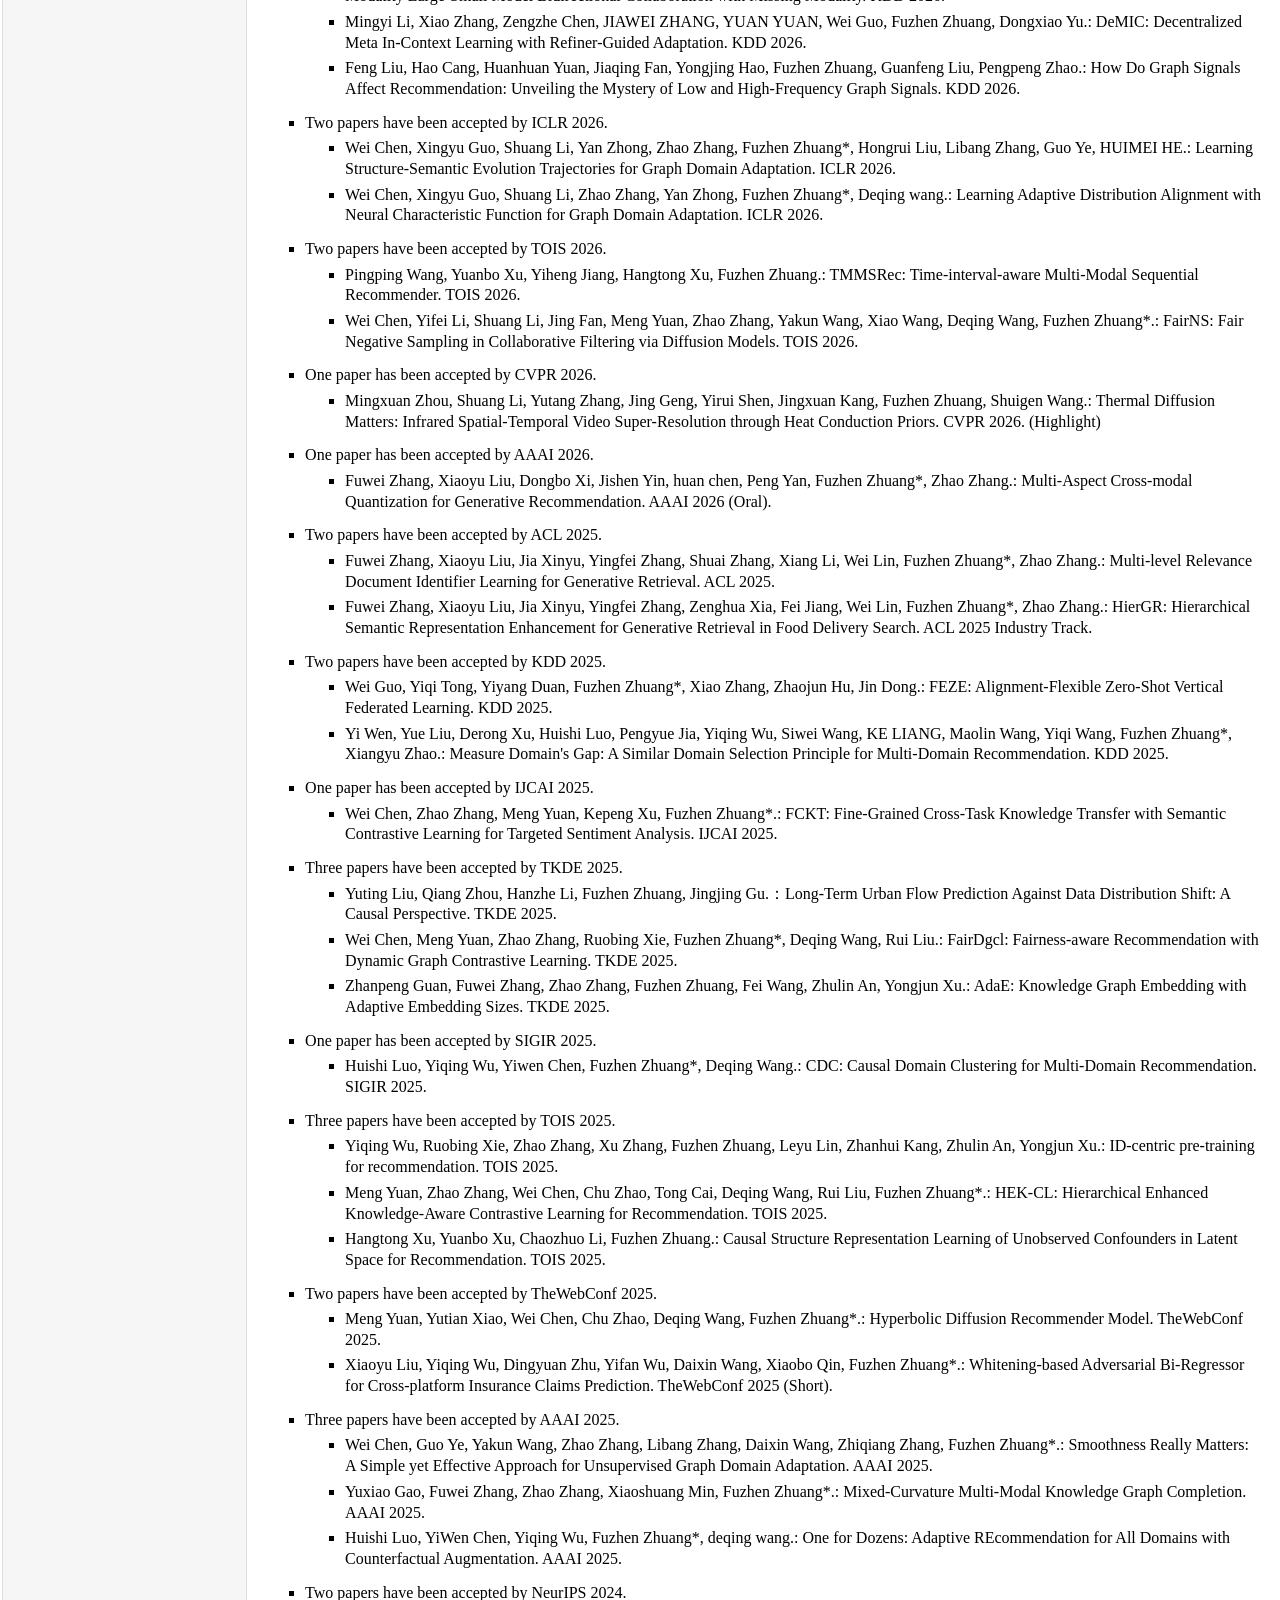
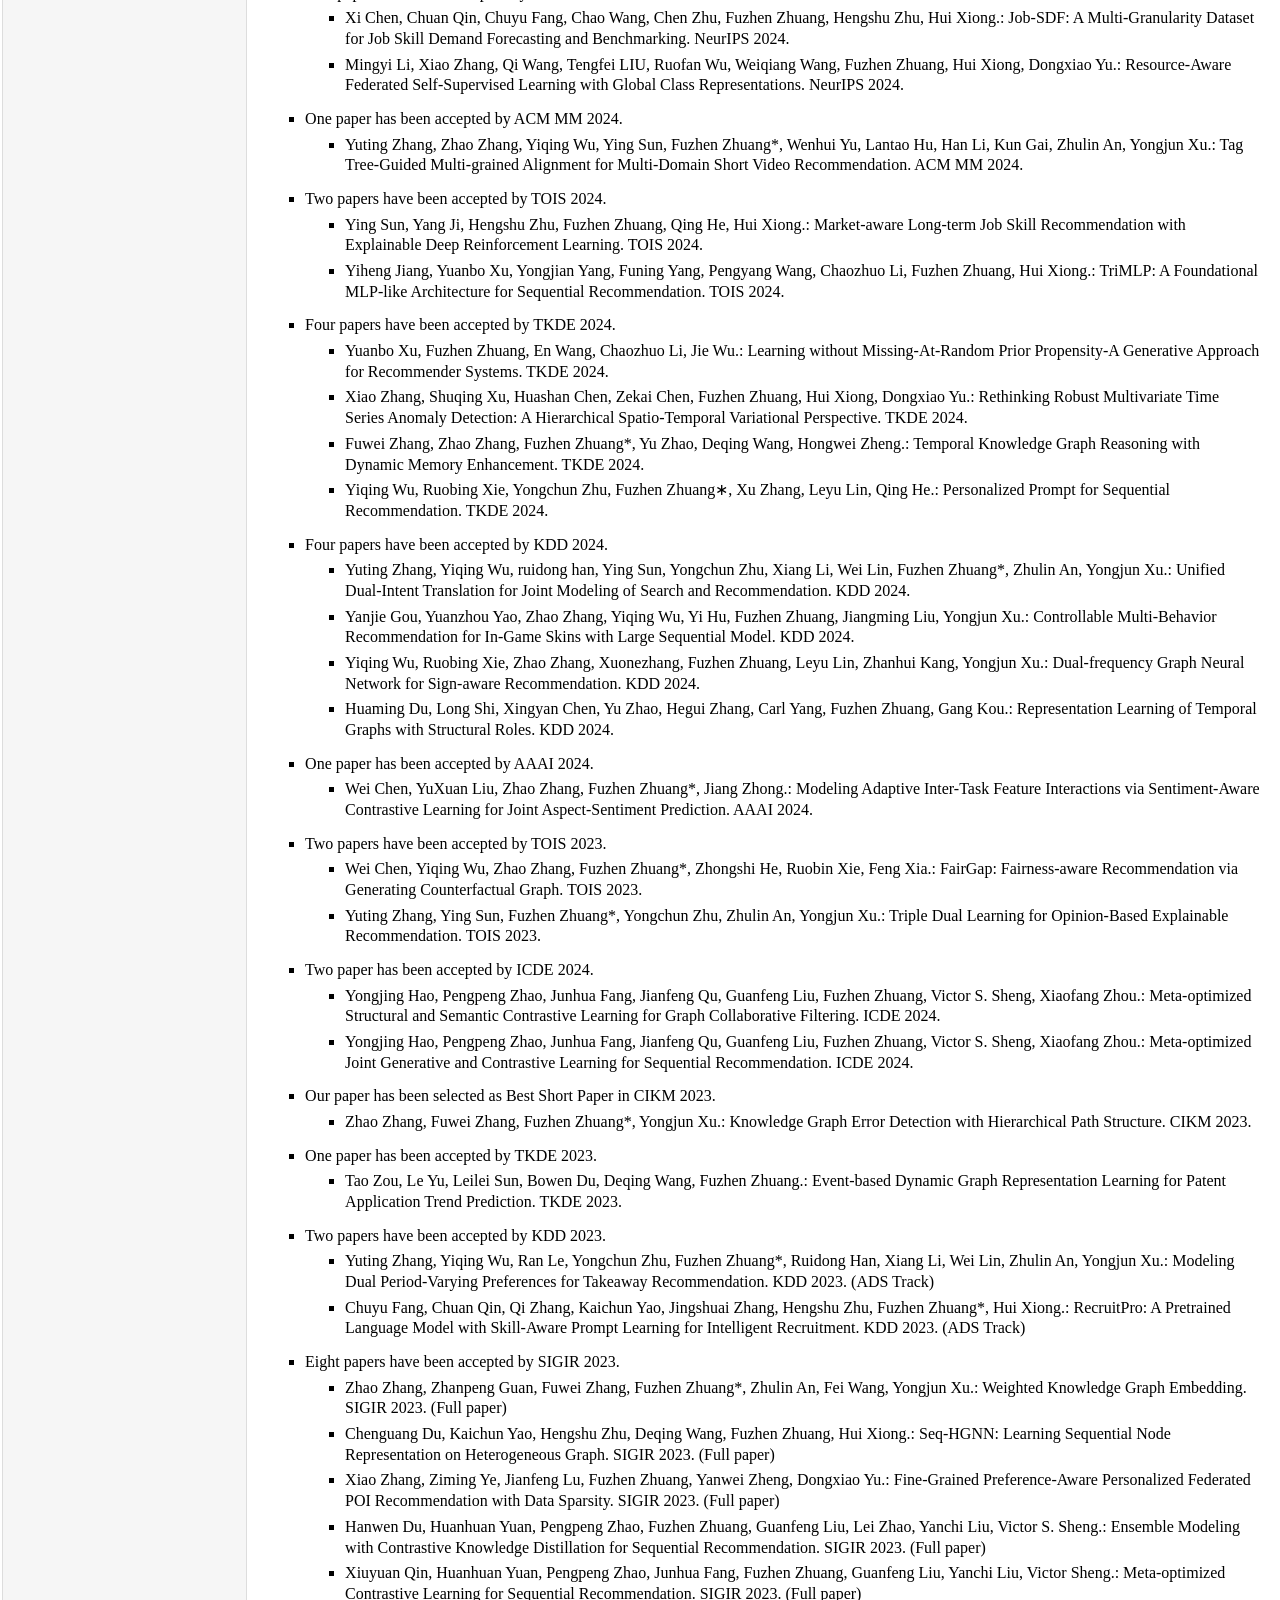
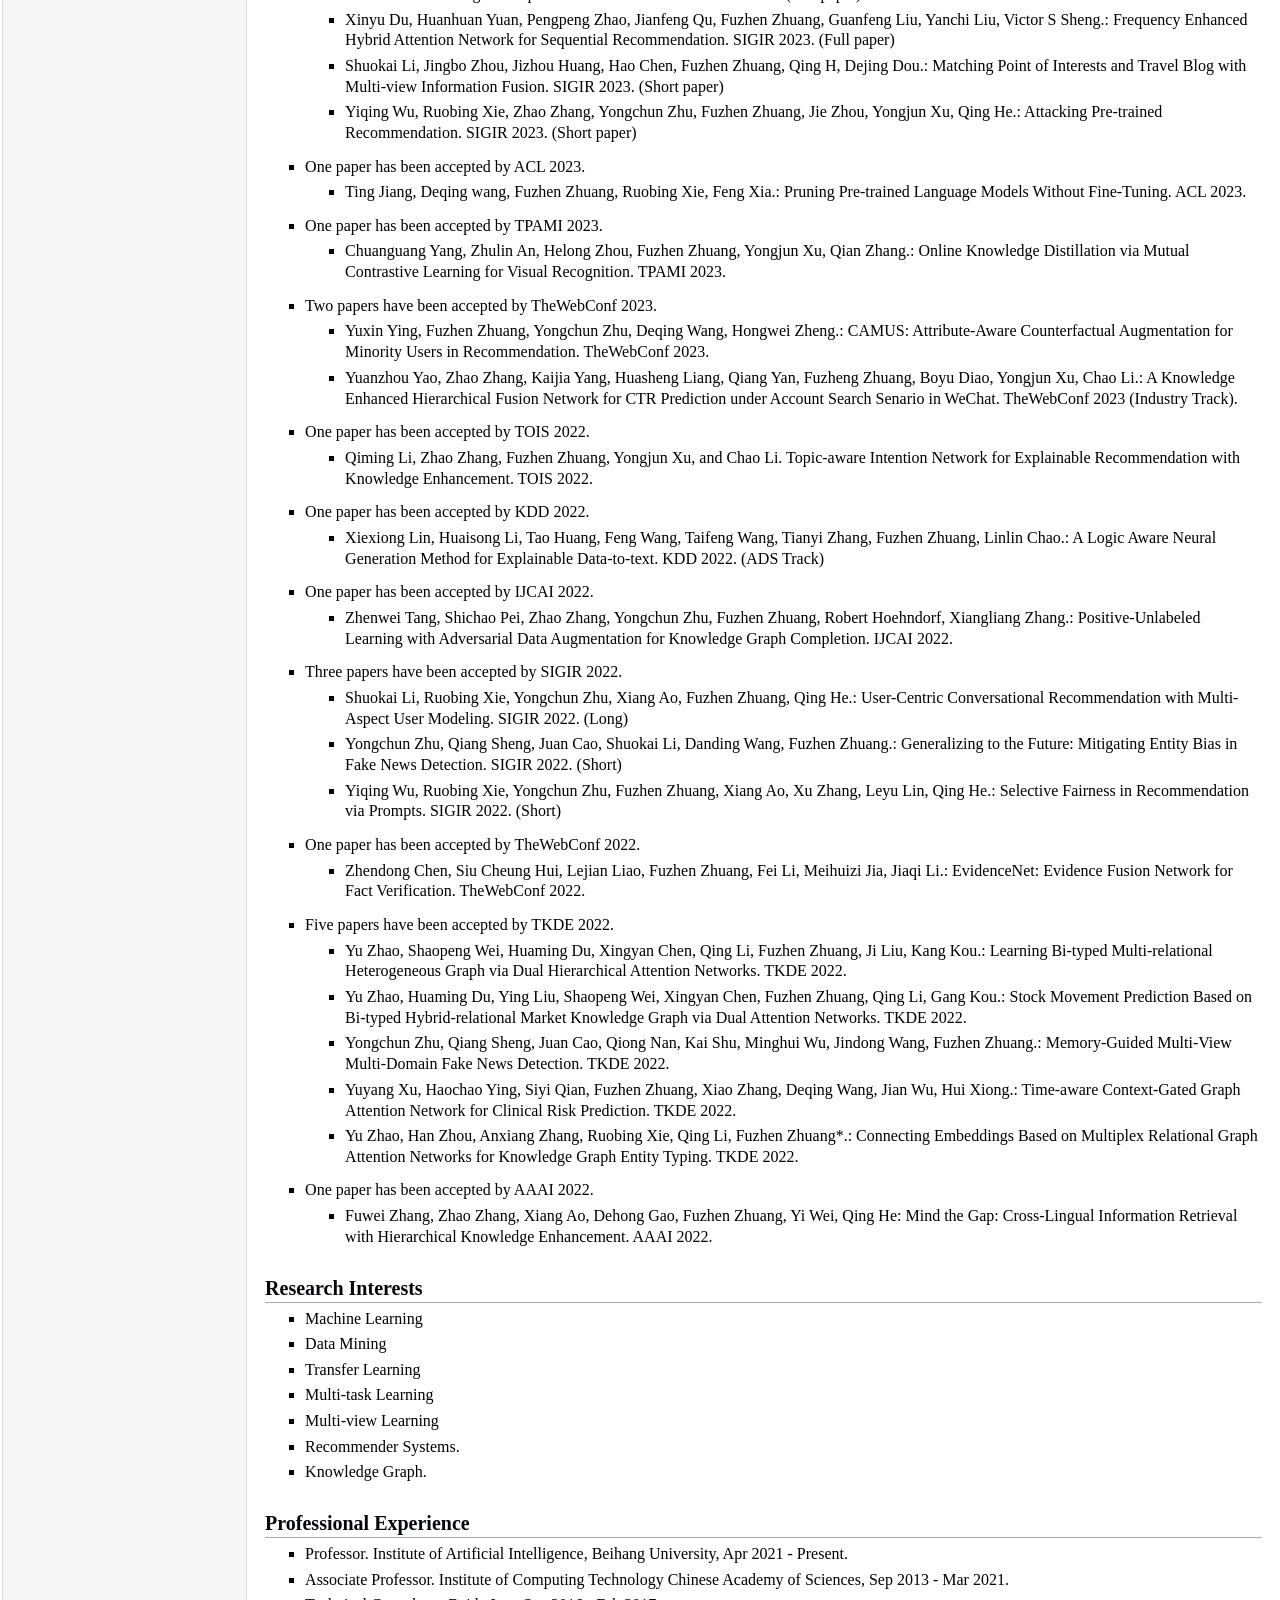
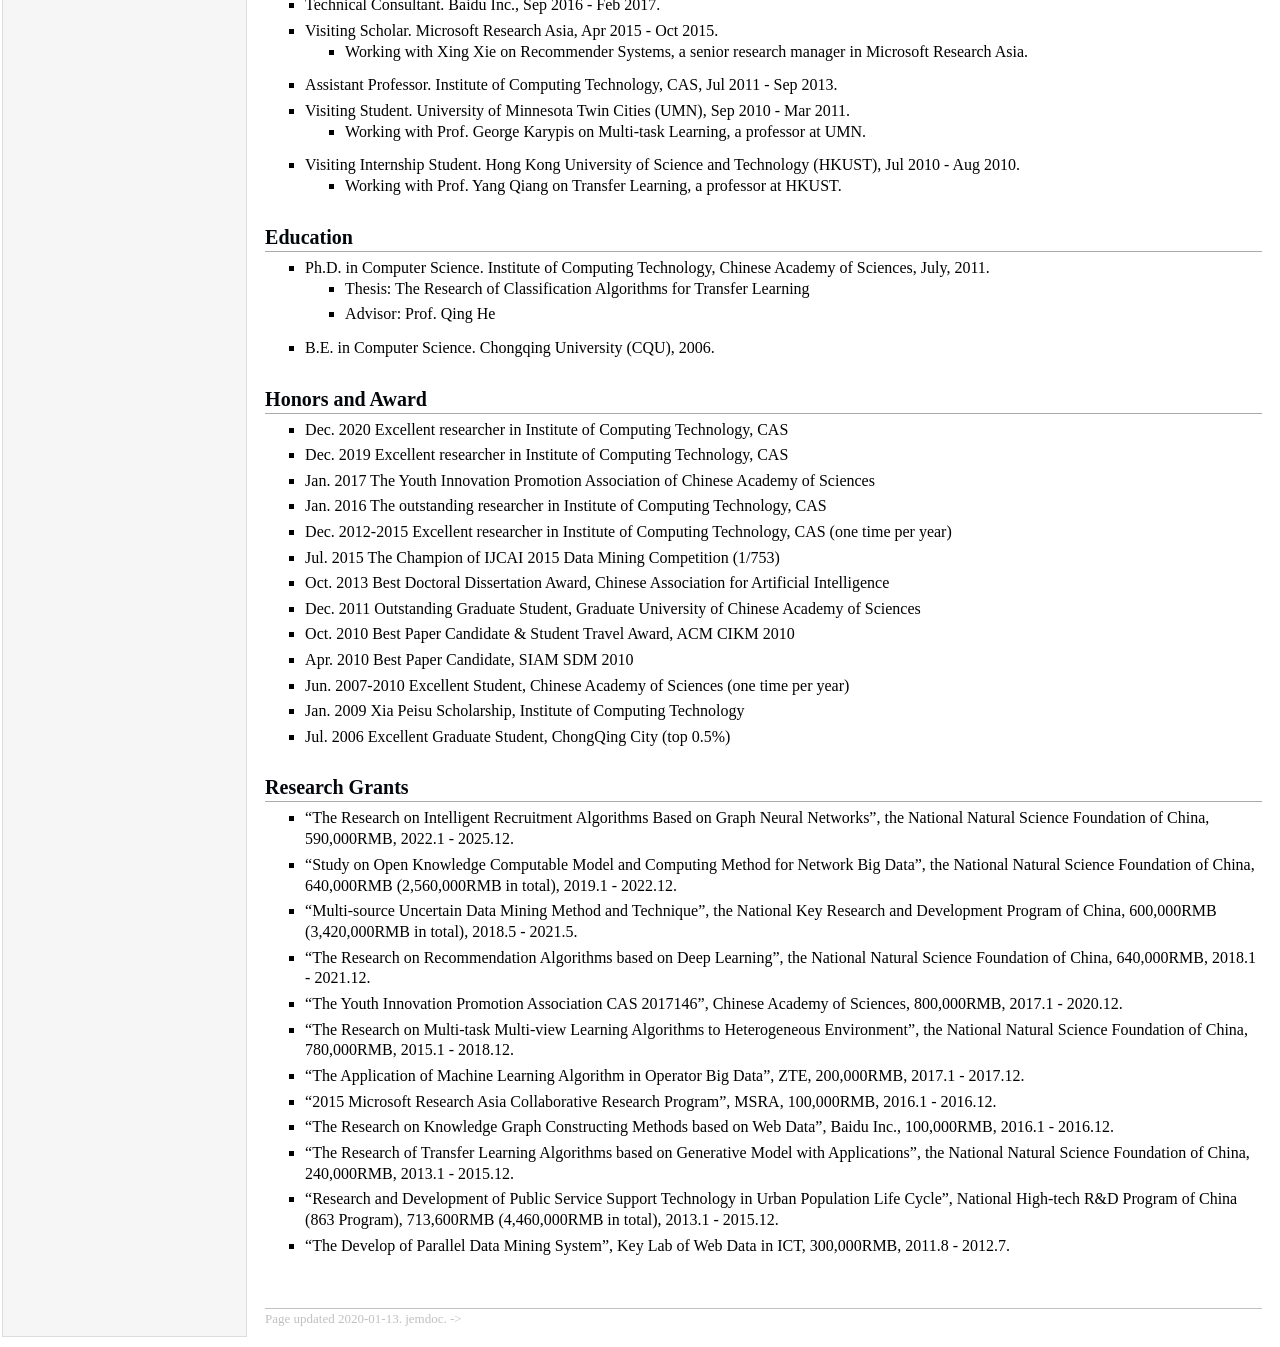
==== commit e69153db: "Update index.html" ====
--- a/index.html
+++ b/index.html
@@ -114,6 +114,7 @@
   </li>
   </ul> 
 -->
+  <li><p>I am invited to serve as the Area Chair of ACM TheWebConf 2027 Conference Long Papers.</p></li>
   <li><p>I am invited to serve as the Area Chair of KDD 2027 Research Track Cycle 1 and ADS Track Cycle 1.</p></li>
   <li><p>I am invited to serve as the Area Chair of EMNLP 2026 Industry Track and AAAI 2027.</p></li>
   <li><p>I am invited to serve as the Area Chair of KDD 2026 ADS Track Cycle 2, KDD 2026 Research Track Cycle 2 and ICDM 2026.</p></li>
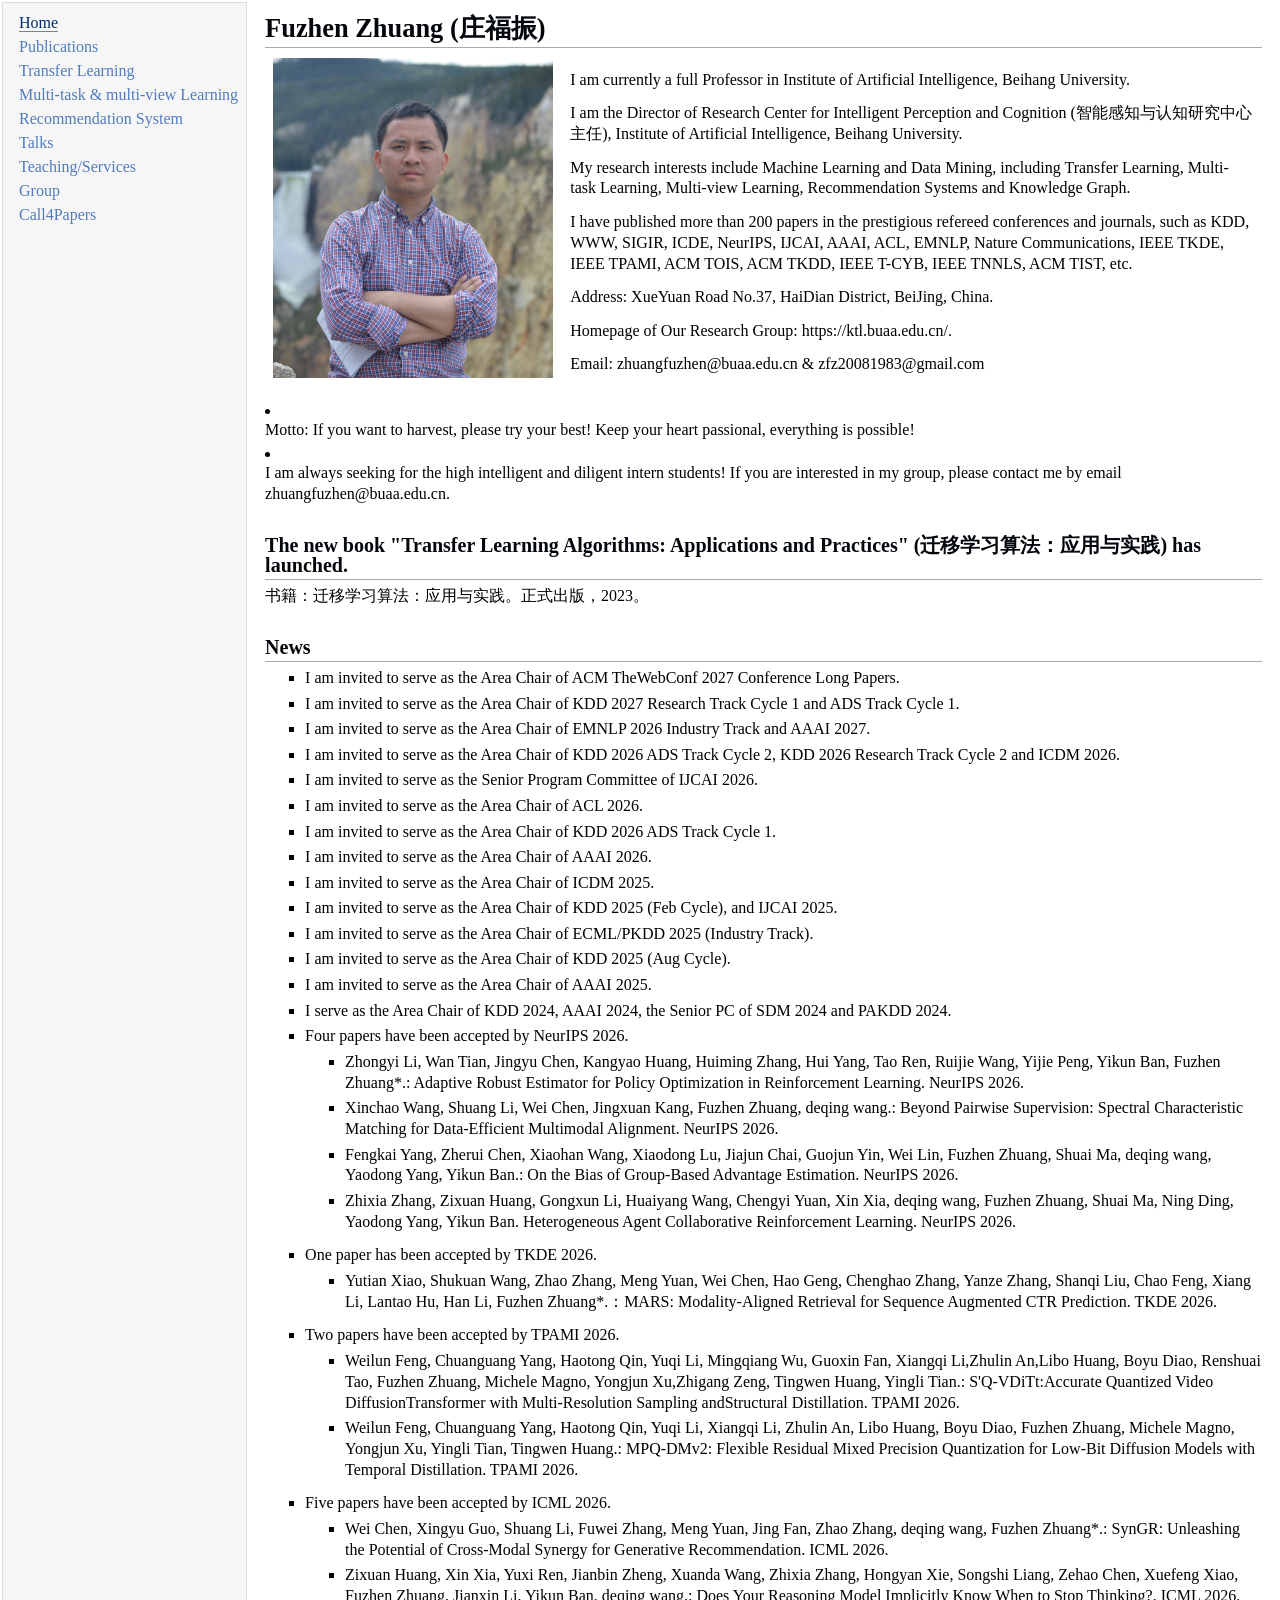
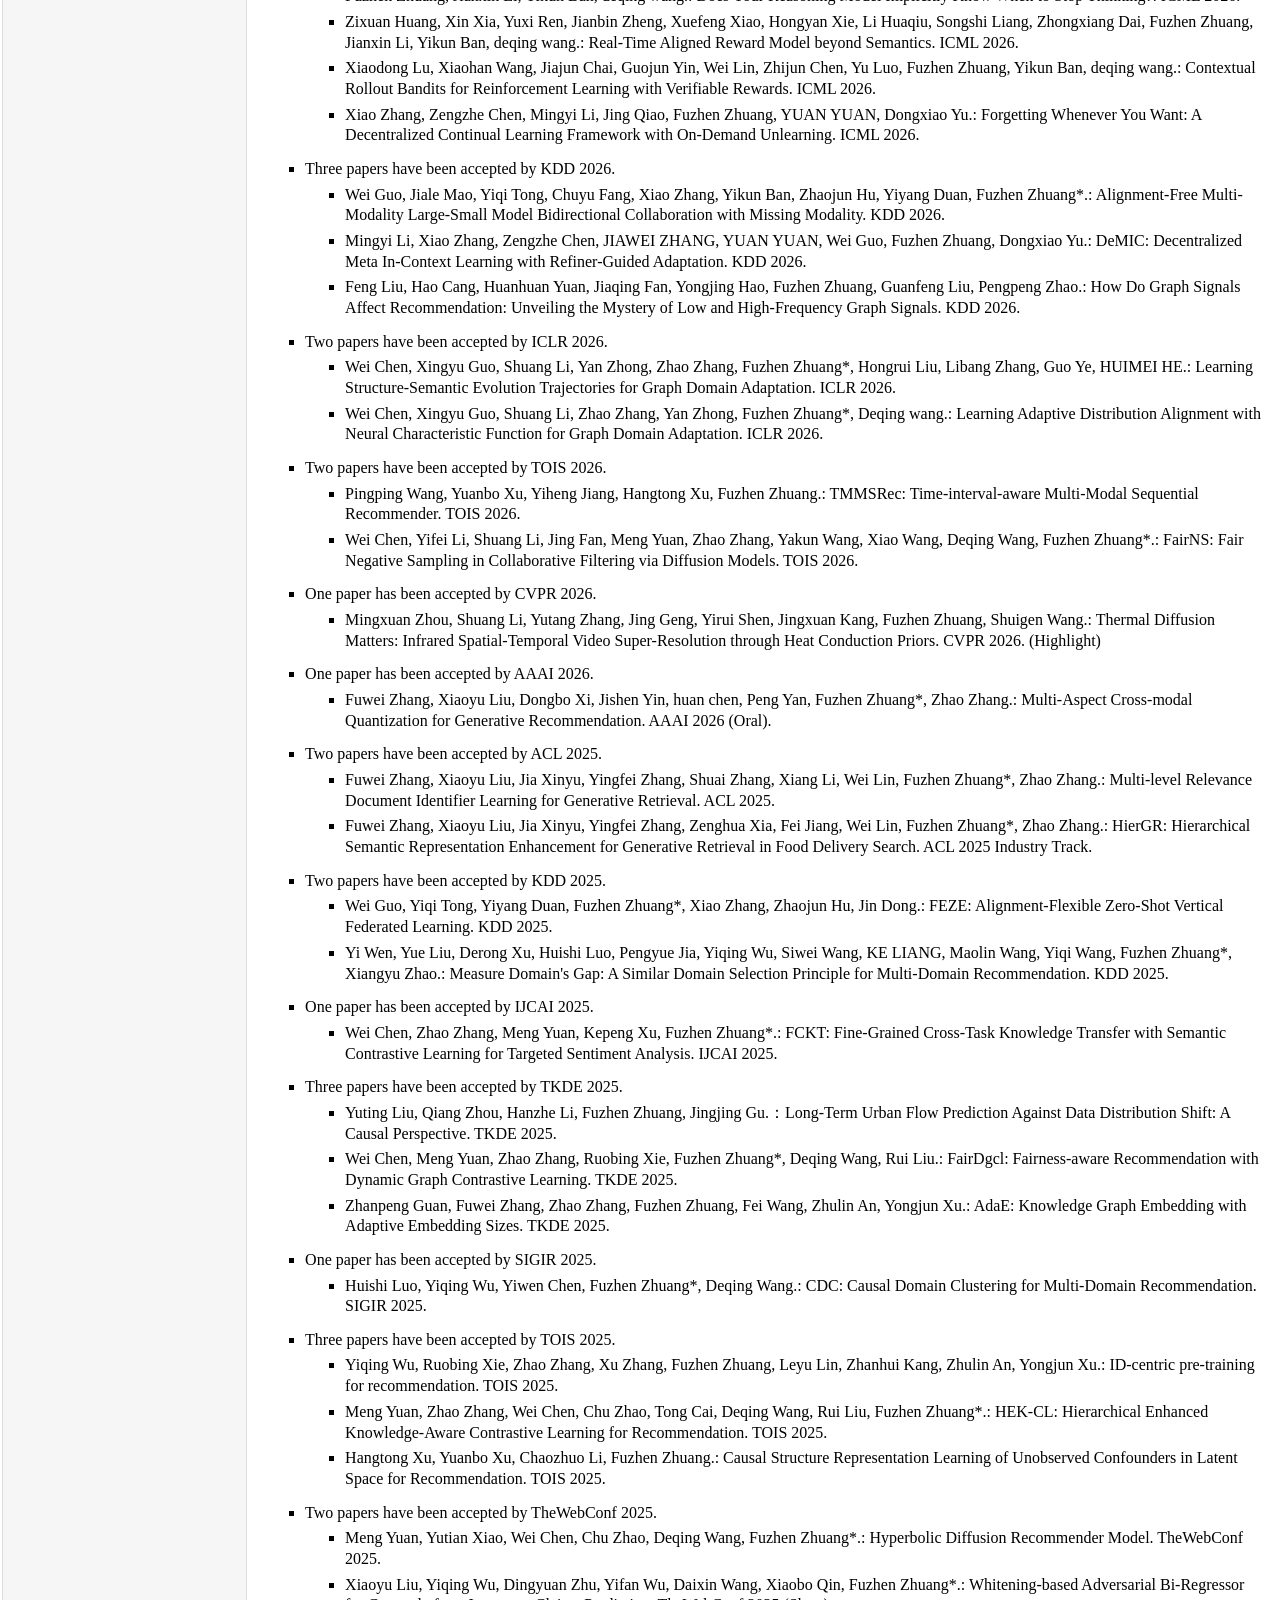
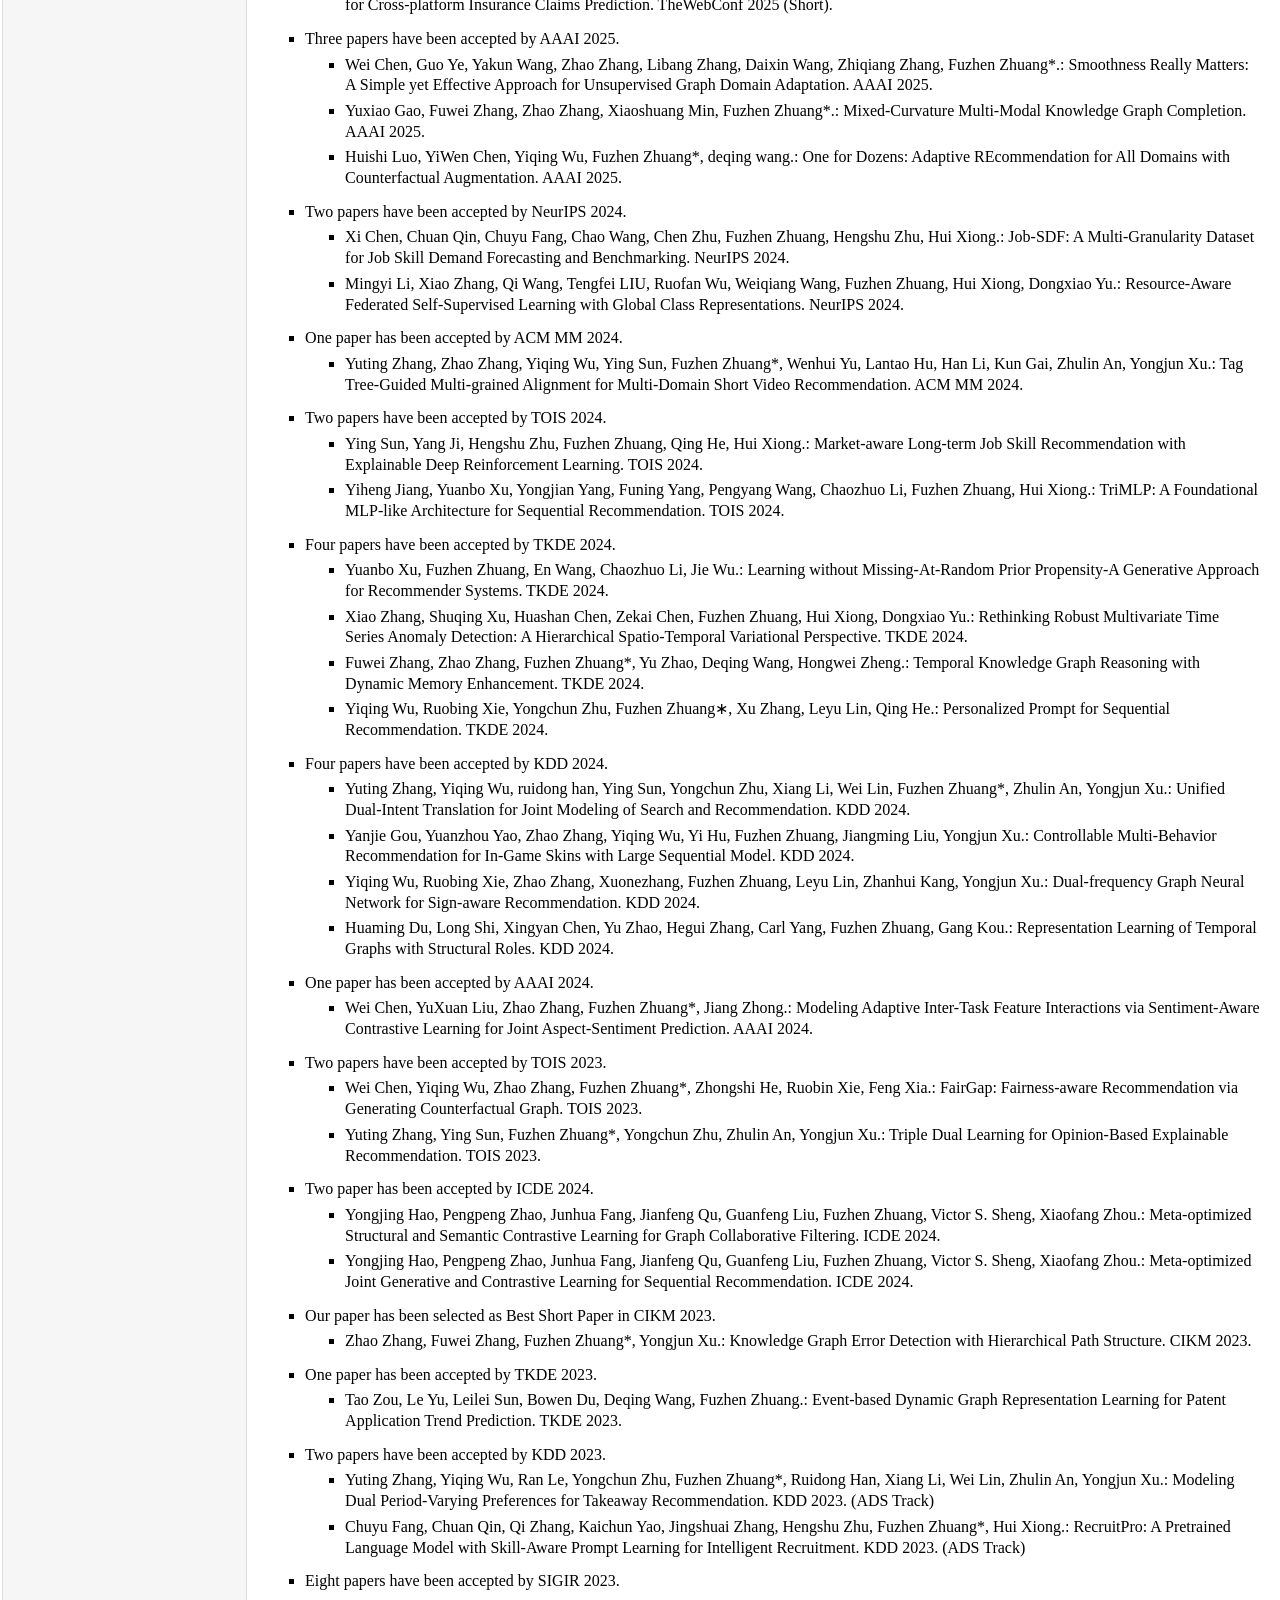
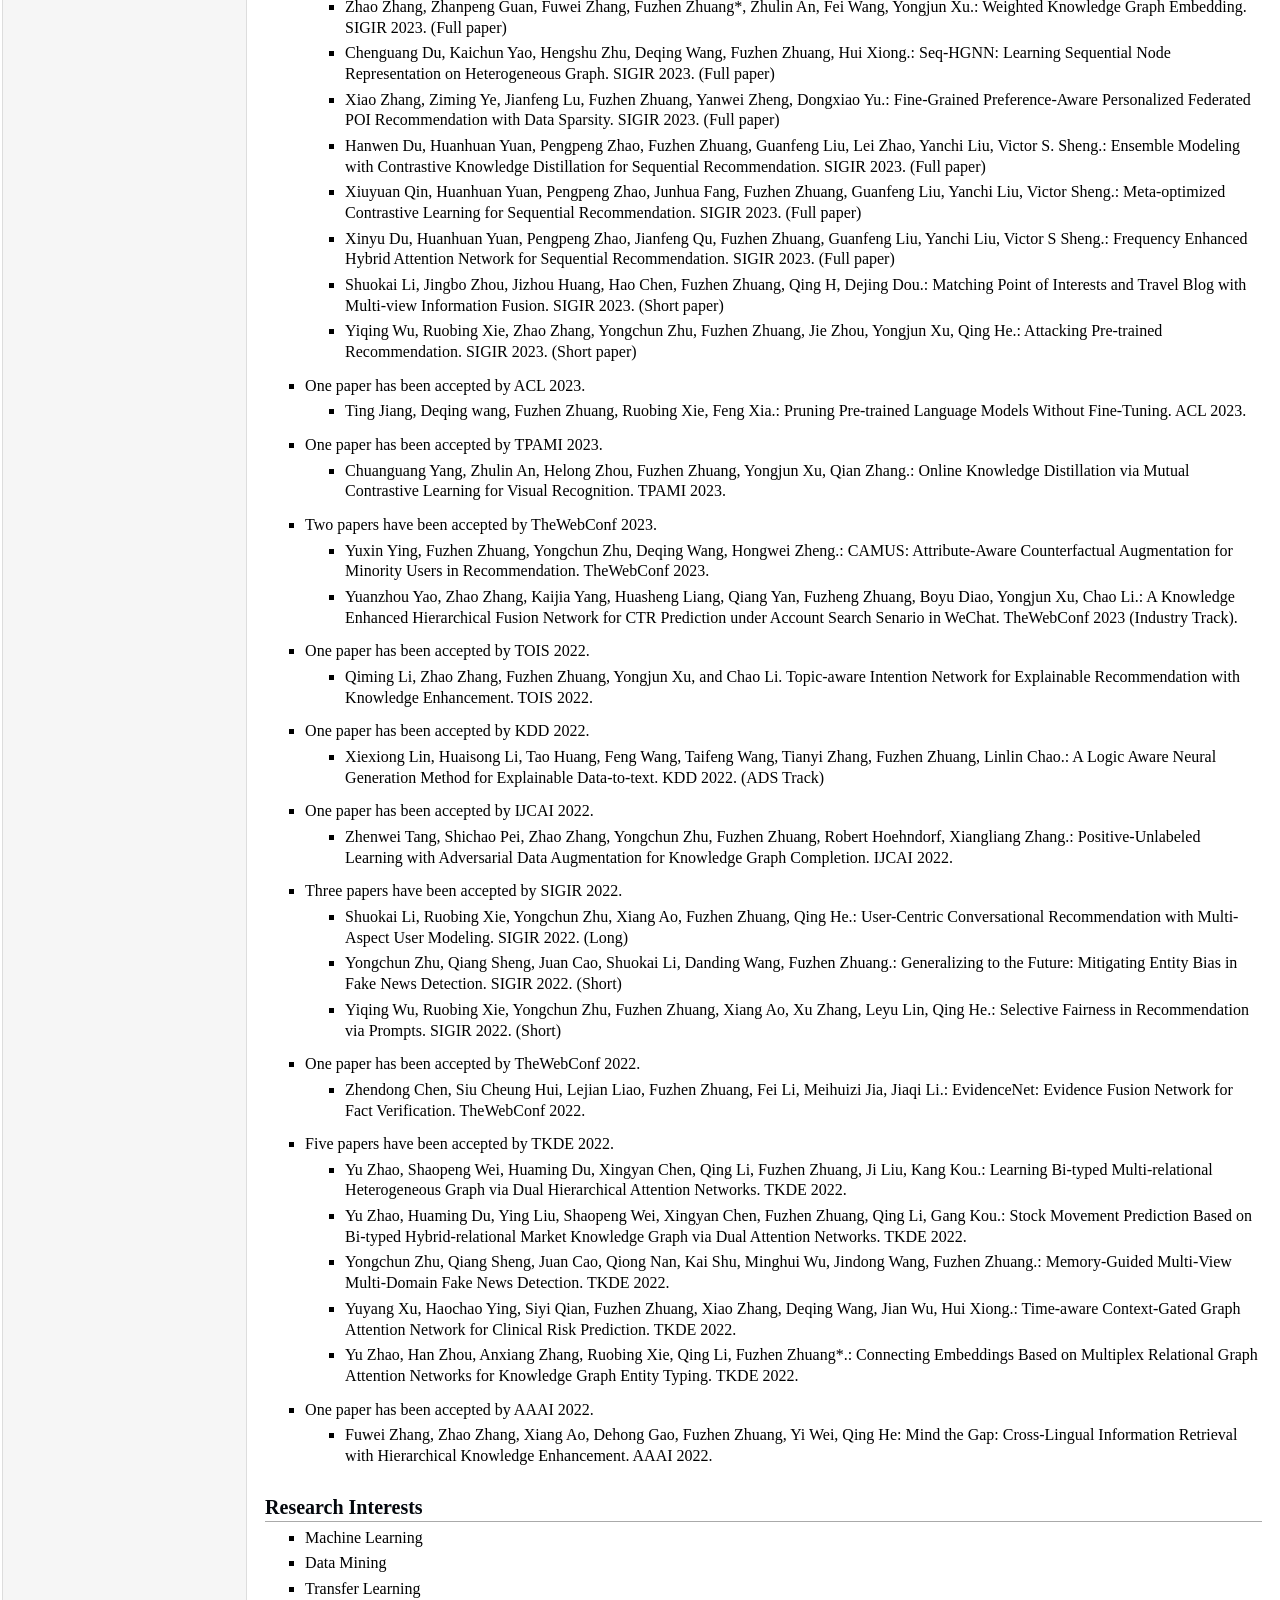
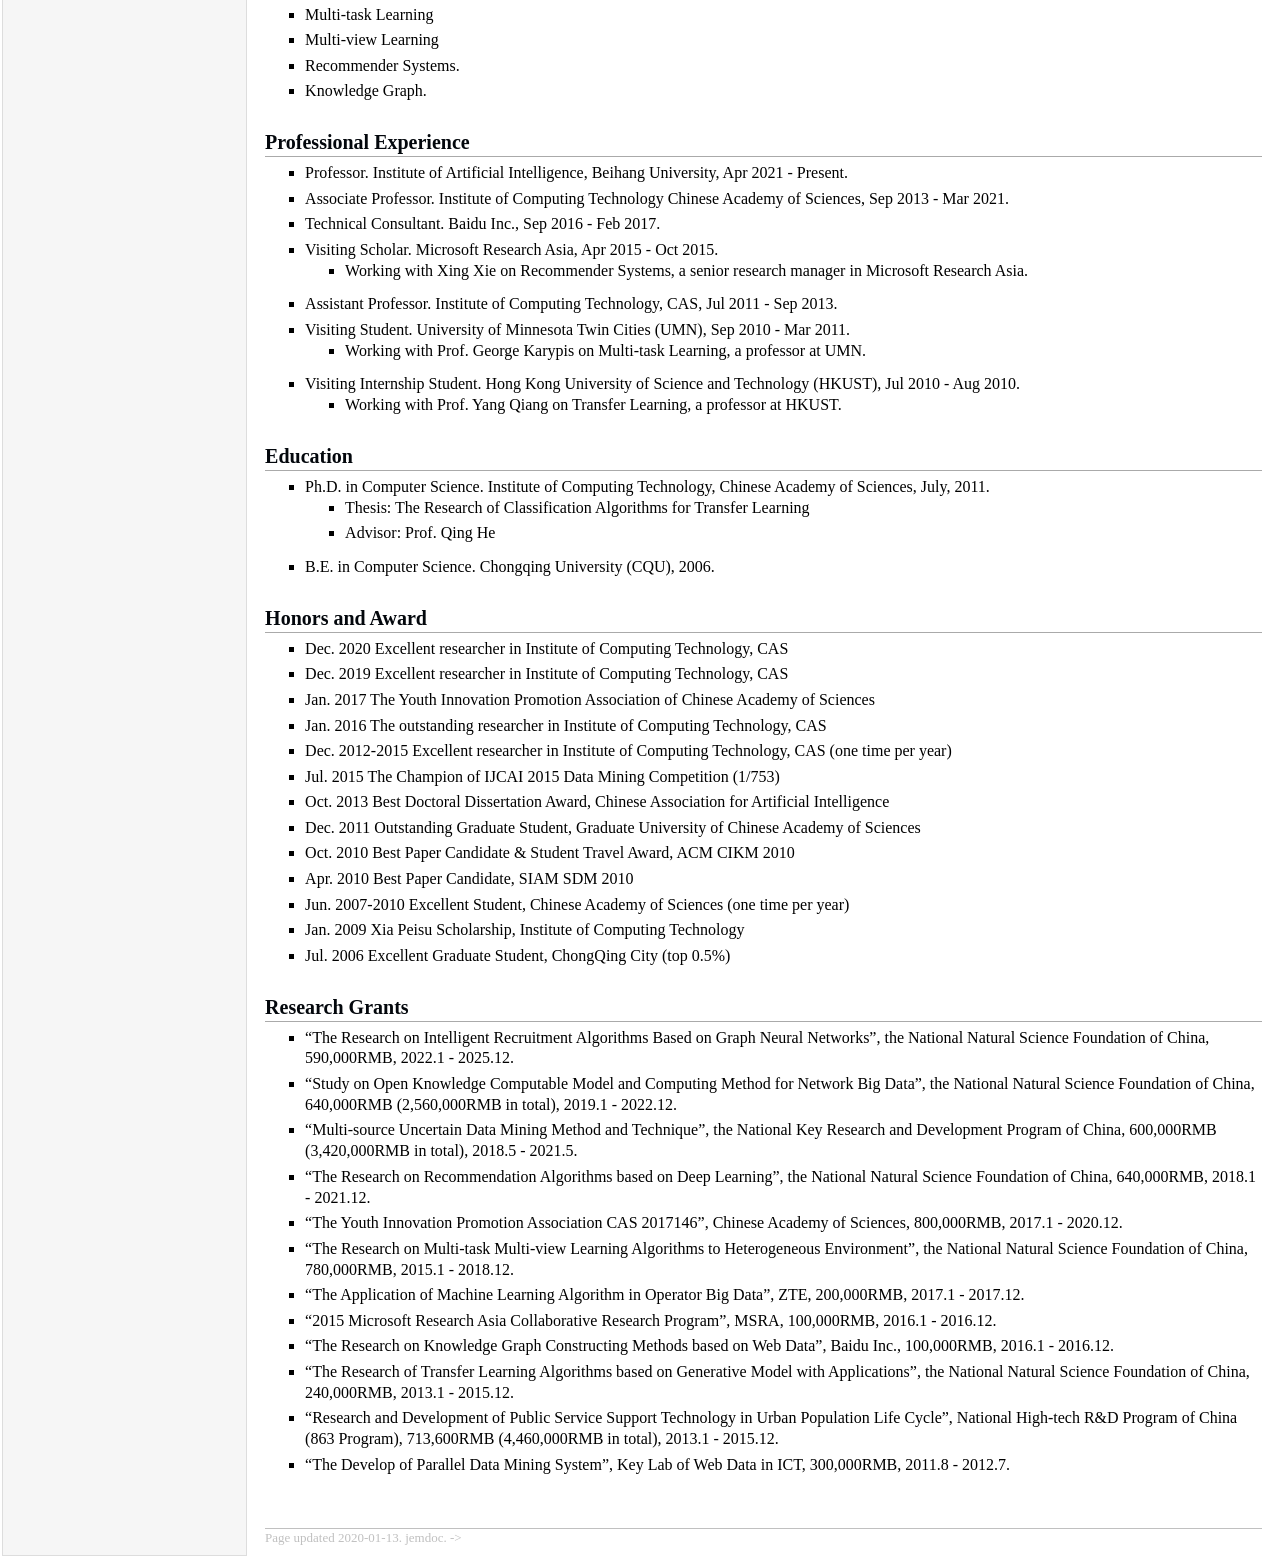
==== commit 280ea5a0: "Update index.html" ====
--- a/index.html
+++ b/index.html
@@ -128,6 +128,22 @@
   <li><p>I am invited to serve as the Area Chair of KDD 2025 (Aug Cycle).</p></li>
   <li><p>I am invited to serve as the Area Chair of AAAI 2025.</p></li>
   <li><p>I serve as the Area Chair of KDD 2024, AAAI 2024, the Senior PC of SDM 2024 and PAKDD 2024.</p></li>
+<li><p>Four papers have been accepted by NeurIPS 2026.</p></li>
+<ul>
+ <li><p>
+  Zhongyi Li, Wan Tian, Jingyu Chen, Kangyao Huang, Huiming Zhang, Hui Yang, Tao Ren, Ruijie Wang, Yijie Peng, Yikun Ban, Fuzhen Zhuang*.: Adaptive Robust Estimator for Policy Optimization in Reinforcement Learning. NeurIPS 2026.
+</p></li>  
+<li><p>
+  Xinchao Wang, Shuang Li, Wei Chen, Jingxuan Kang, Fuzhen Zhuang, deqing wang.: Beyond Pairwise Supervision: Spectral Characteristic Matching for Data-Efficient Multimodal Alignment. NeurIPS 2026.
+</p></li>  
+<li><p>
+  Fengkai Yang, Zherui Chen, Xiaohan Wang, Xiaodong Lu, Jiajun Chai, Guojun Yin, Wei Lin, Fuzhen Zhuang, Shuai Ma, deqing wang, Yaodong Yang, Yikun Ban.: On the Bias of Group-Based Advantage Estimation. NeurIPS 2026.
+</p></li>  
+<li><p>
+  Zhixia Zhang, Zixuan Huang, Gongxun Li, Huaiyang Wang, Chengyi Yuan, Xin Xia, deqing wang, Fuzhen Zhuang, Shuai Ma, Ning Ding, Yaodong Yang, Yikun Ban. Heterogeneous Agent Collaborative Reinforcement Learning. NeurIPS 2026.
+</p></li>  
+</ul>
+  
 <li><p>One paper has been accepted by TKDE 2026.</p></li>
 <ul>
 <li><p>
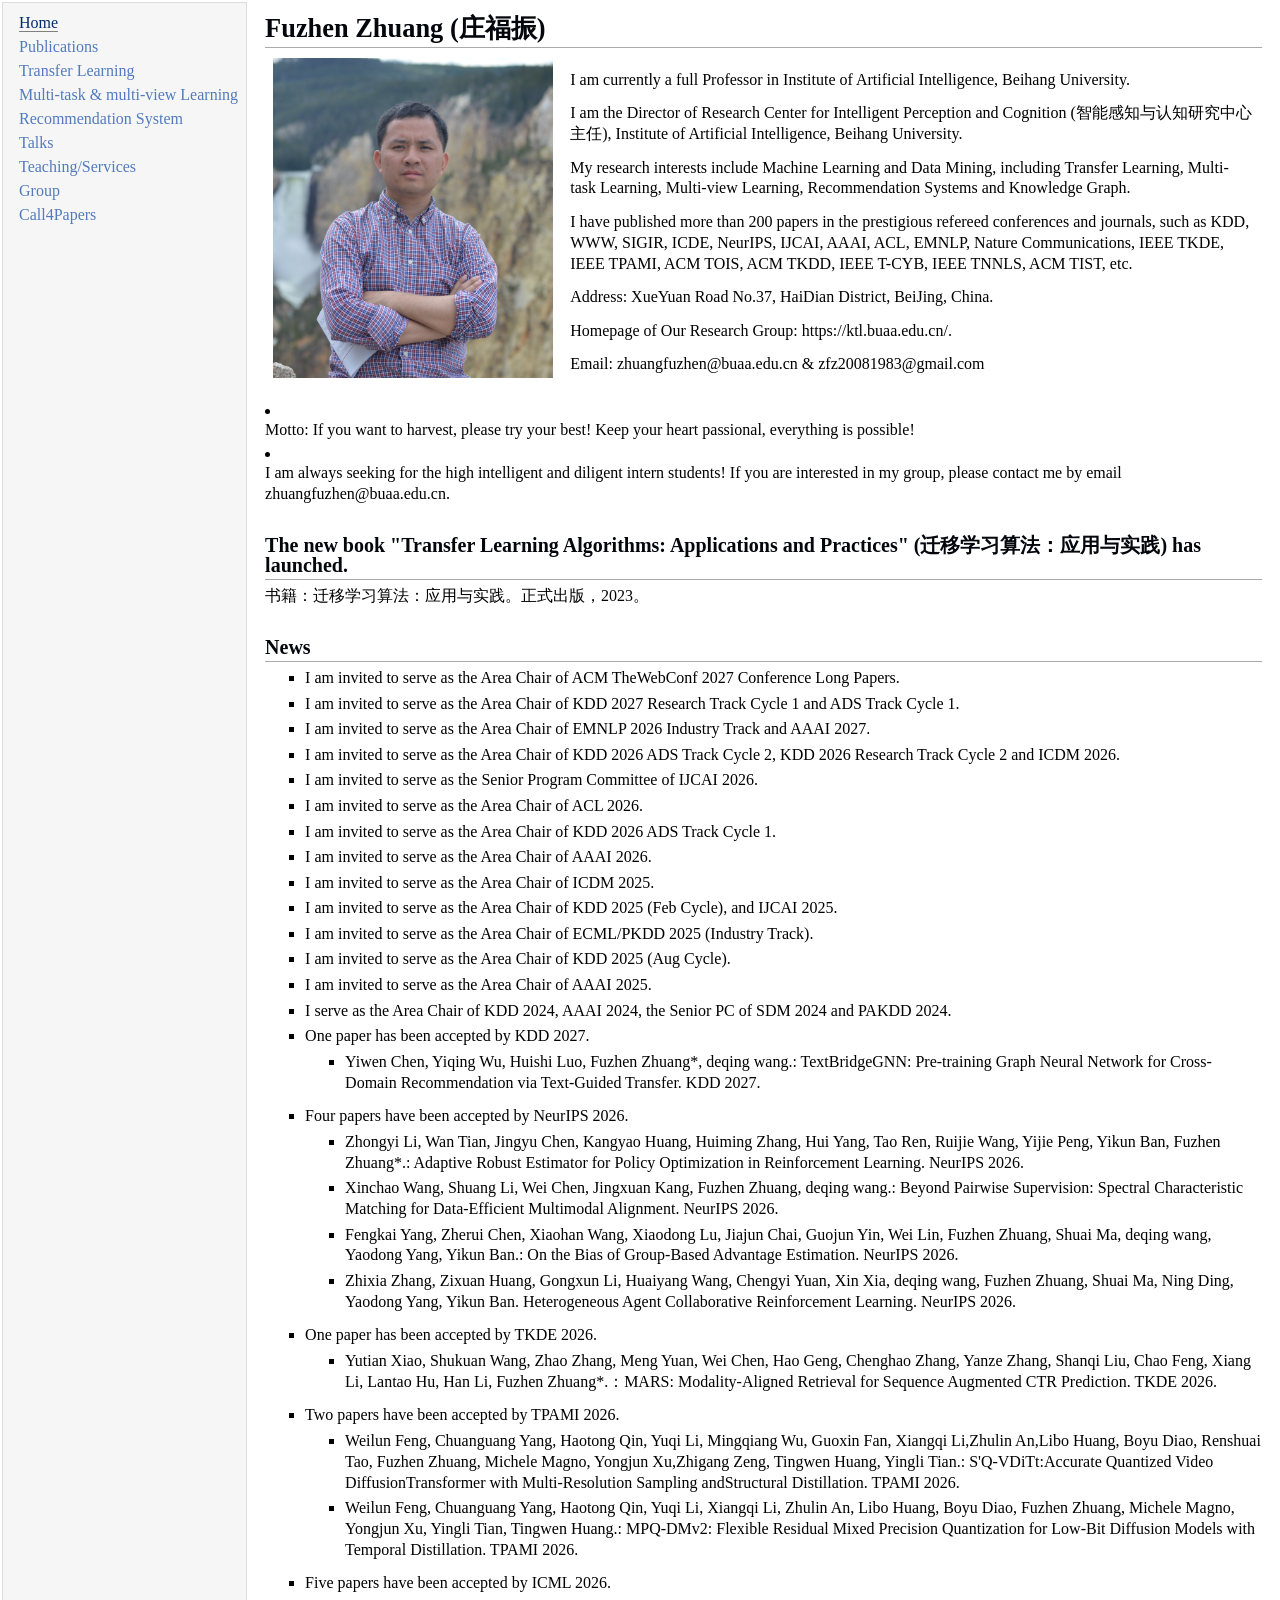
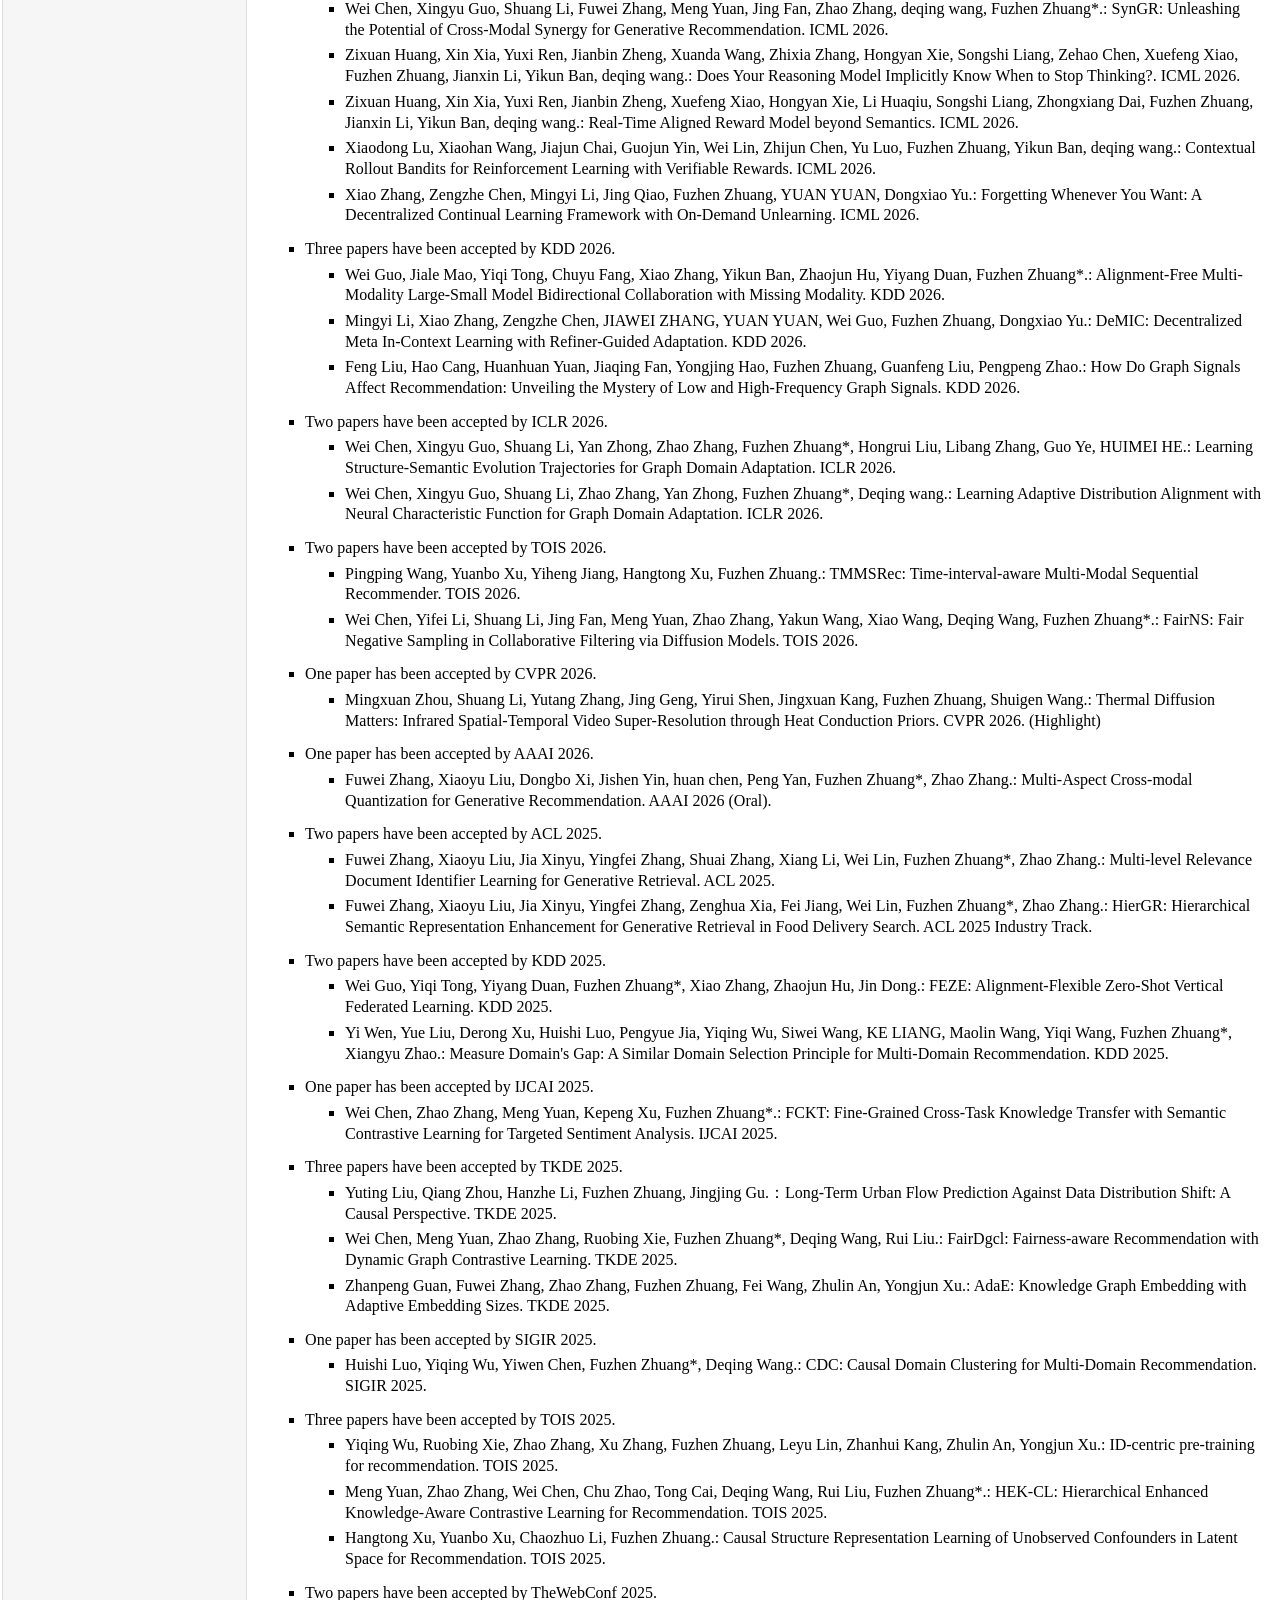
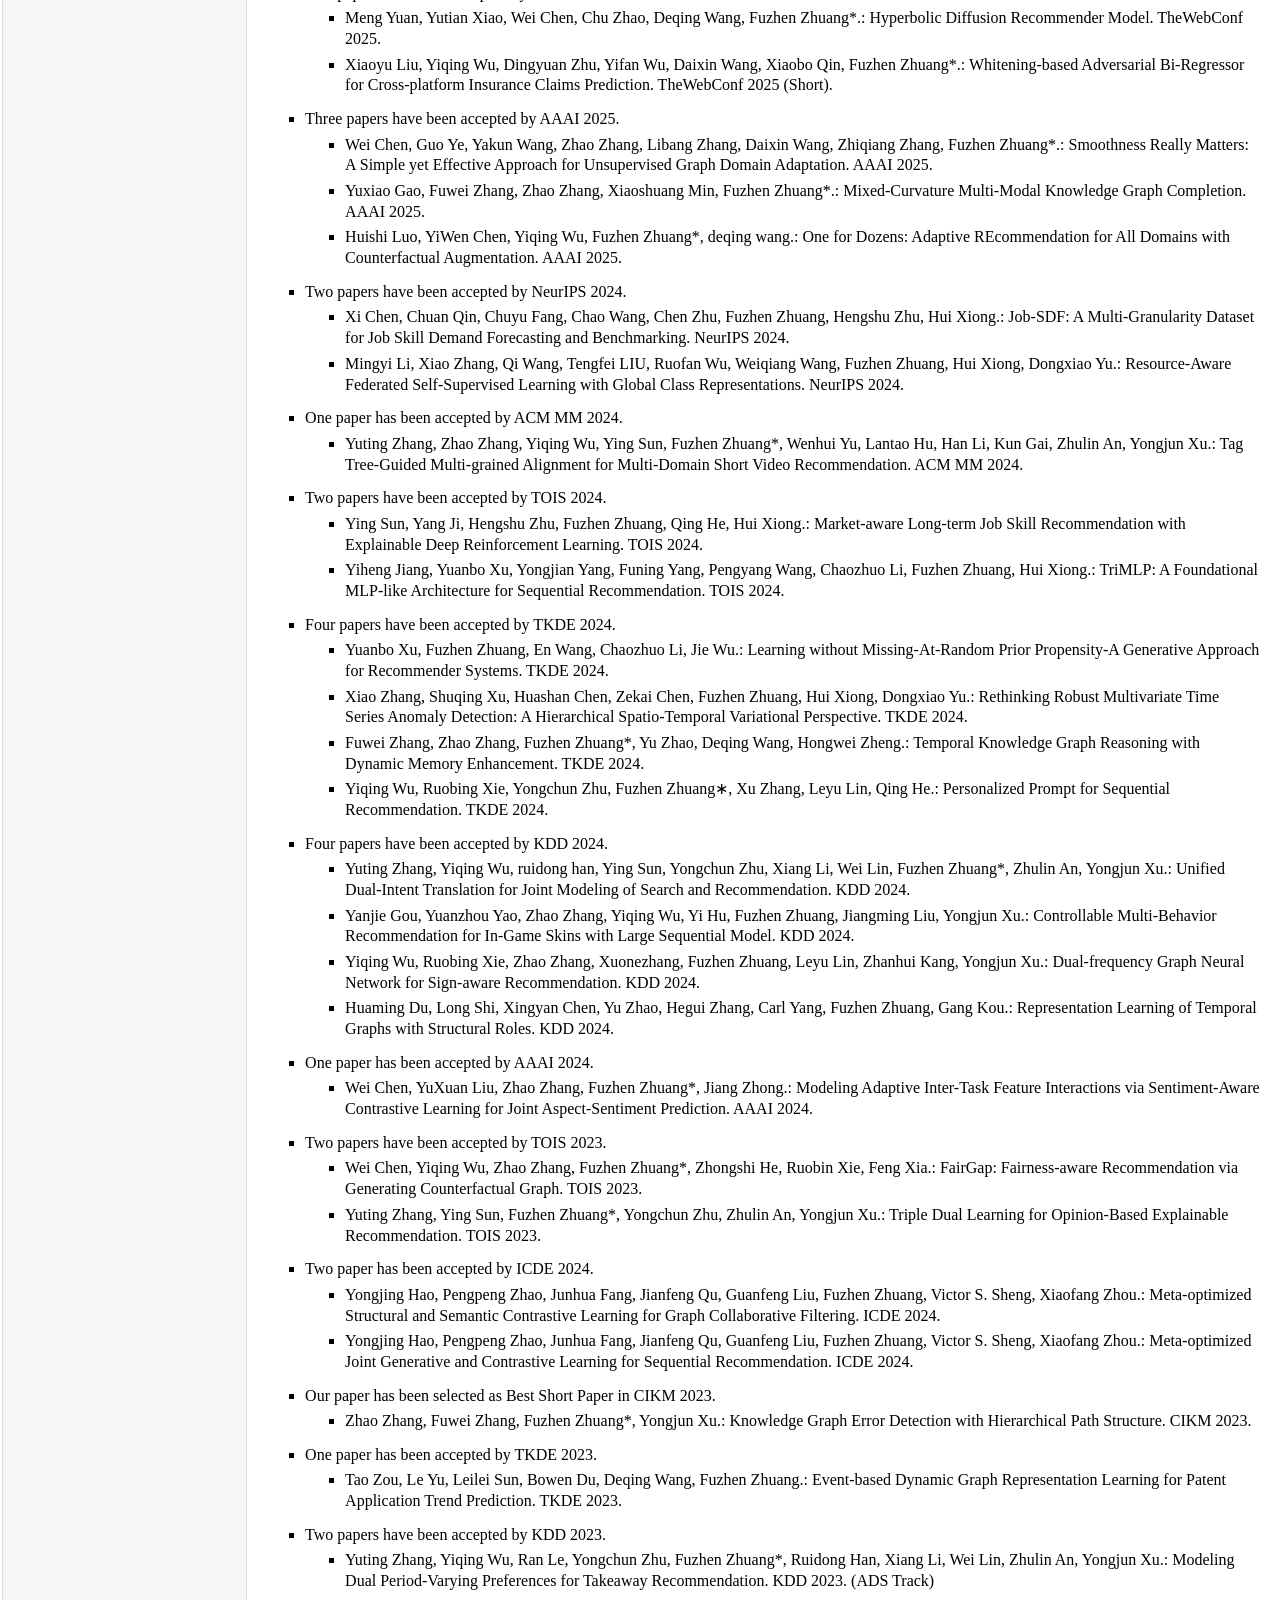
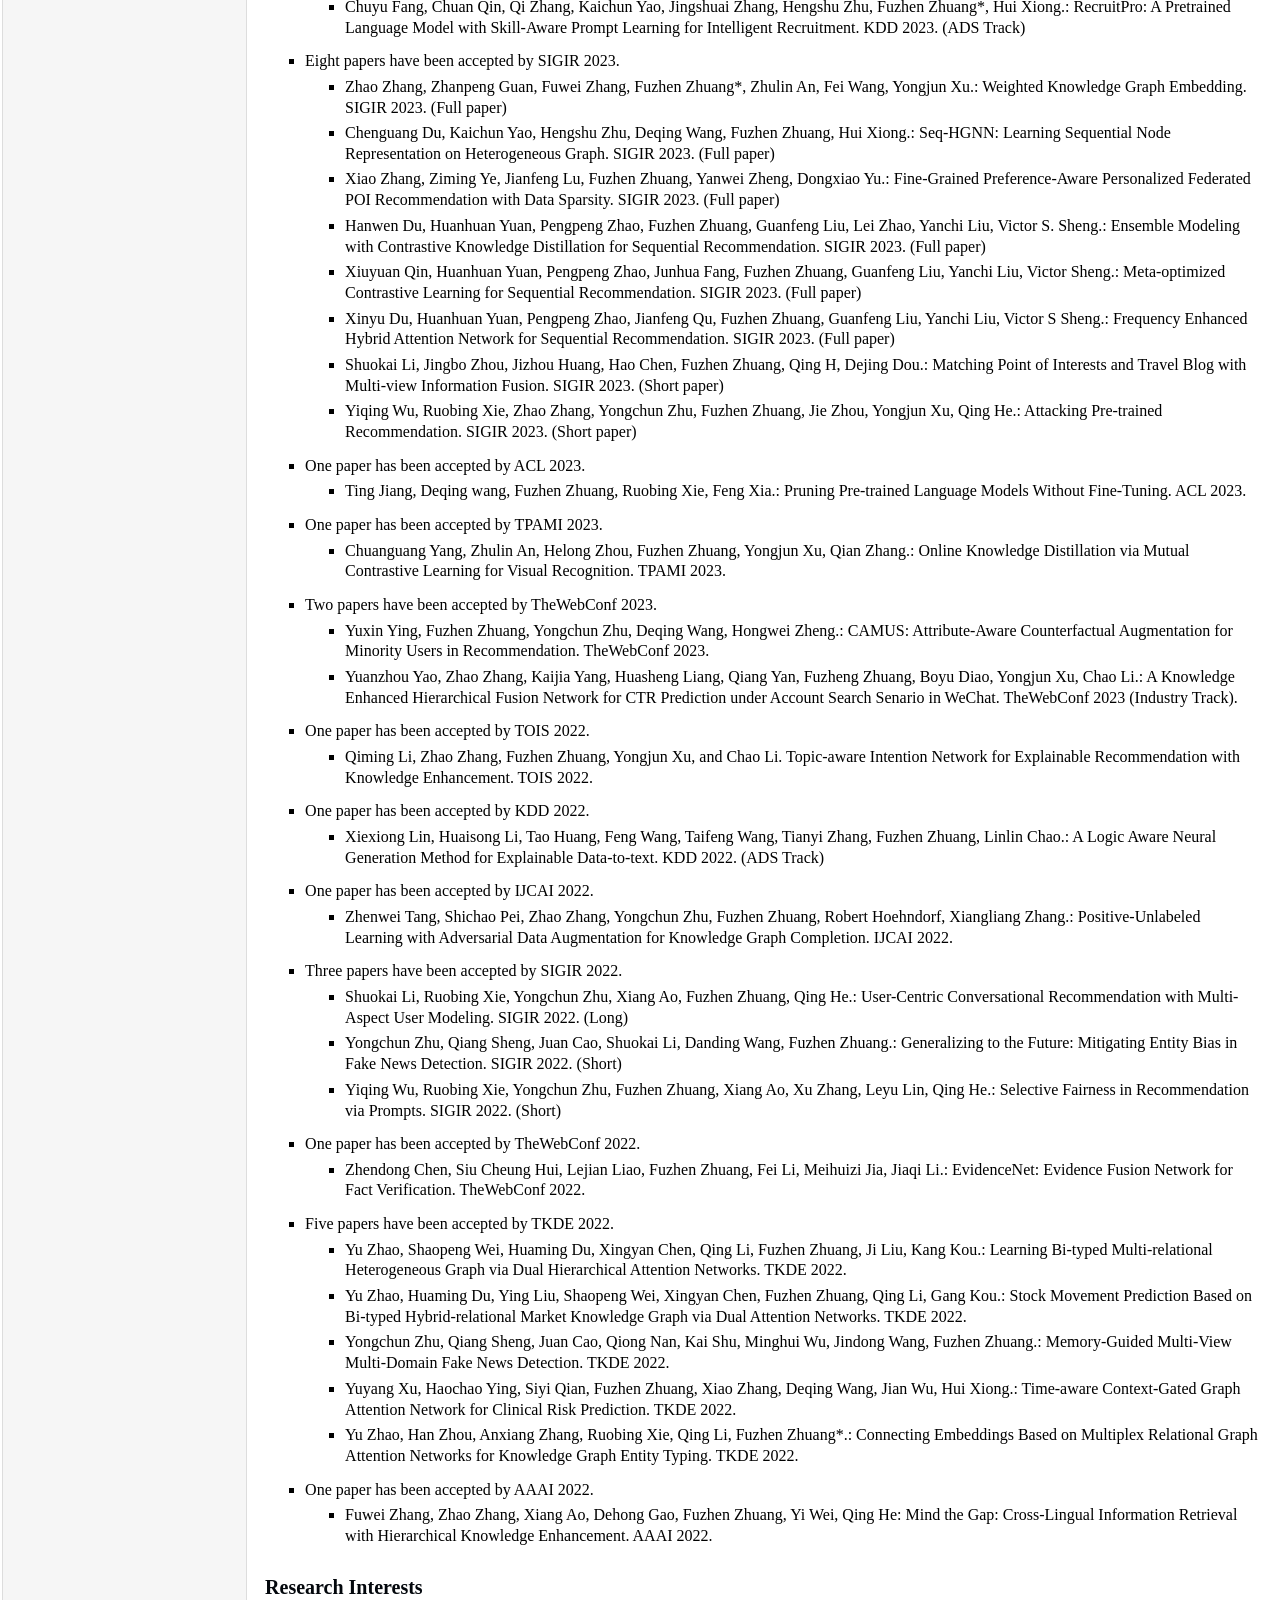
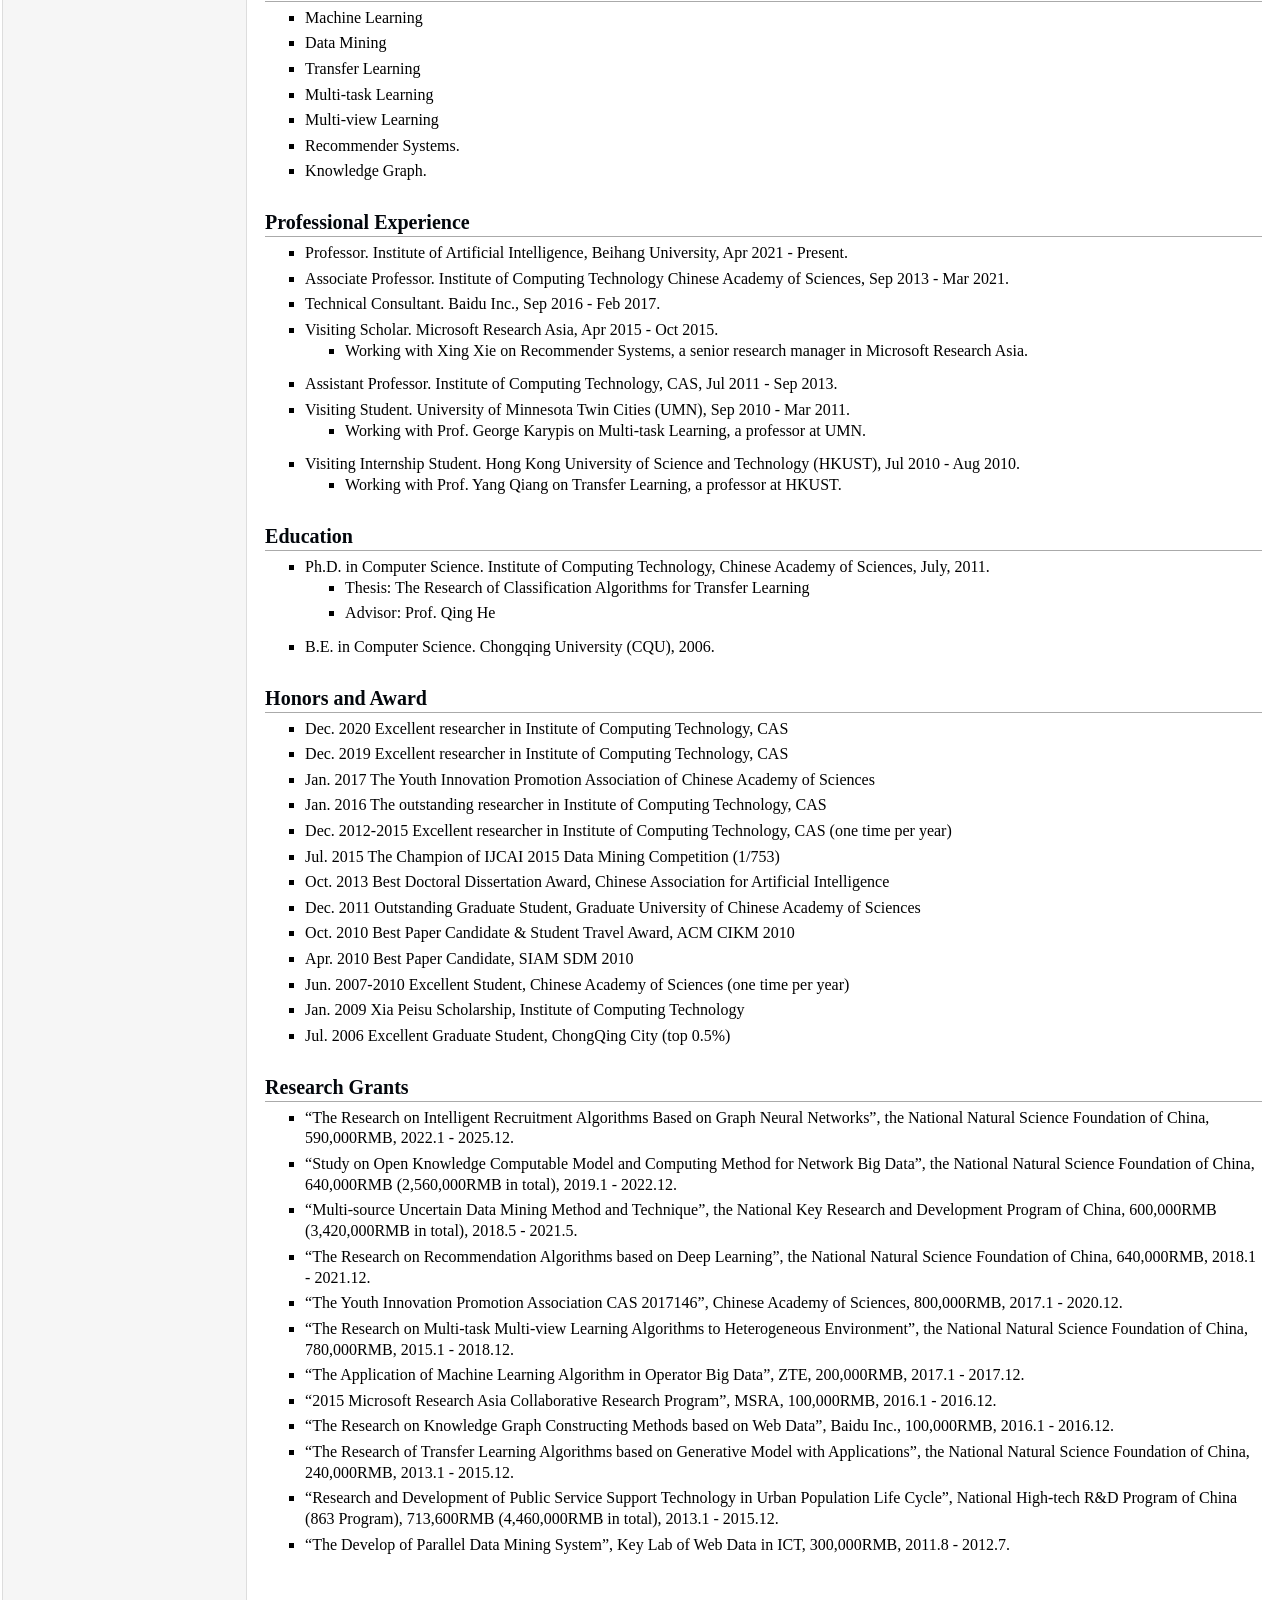
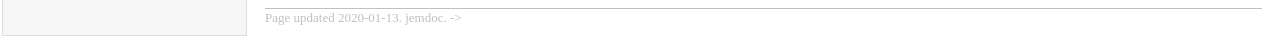
==== commit 564ef36a: "Update index.html" ====
--- a/index.html
+++ b/index.html
@@ -128,7 +128,14 @@
   <li><p>I am invited to serve as the Area Chair of KDD 2025 (Aug Cycle).</p></li>
   <li><p>I am invited to serve as the Area Chair of AAAI 2025.</p></li>
   <li><p>I serve as the Area Chair of KDD 2024, AAAI 2024, the Senior PC of SDM 2024 and PAKDD 2024.</p></li>
-<li><p>Four papers have been accepted by NeurIPS 2026.</p></li>
+<li><p>One paper has been accepted by KDD 2027.</p></li>
+<ul>
+<li><p>
+  Yiwen Chen, Yiqing Wu, Huishi Luo, Fuzhen Zhuang*, deqing wang.: TextBridgeGNN: Pre-training Graph Neural Network for Cross-Domain Recommendation via Text-Guided Transfer. KDD 2027.
+</p></li>
+</ul> 
+  
+  <li><p>Four papers have been accepted by NeurIPS 2026.</p></li>
 <ul>
  <li><p>
   Zhongyi Li, Wan Tian, Jingyu Chen, Kangyao Huang, Huiming Zhang, Hui Yang, Tao Ren, Ruijie Wang, Yijie Peng, Yikun Ban, Fuzhen Zhuang*.: Adaptive Robust Estimator for Policy Optimization in Reinforcement Learning. NeurIPS 2026.
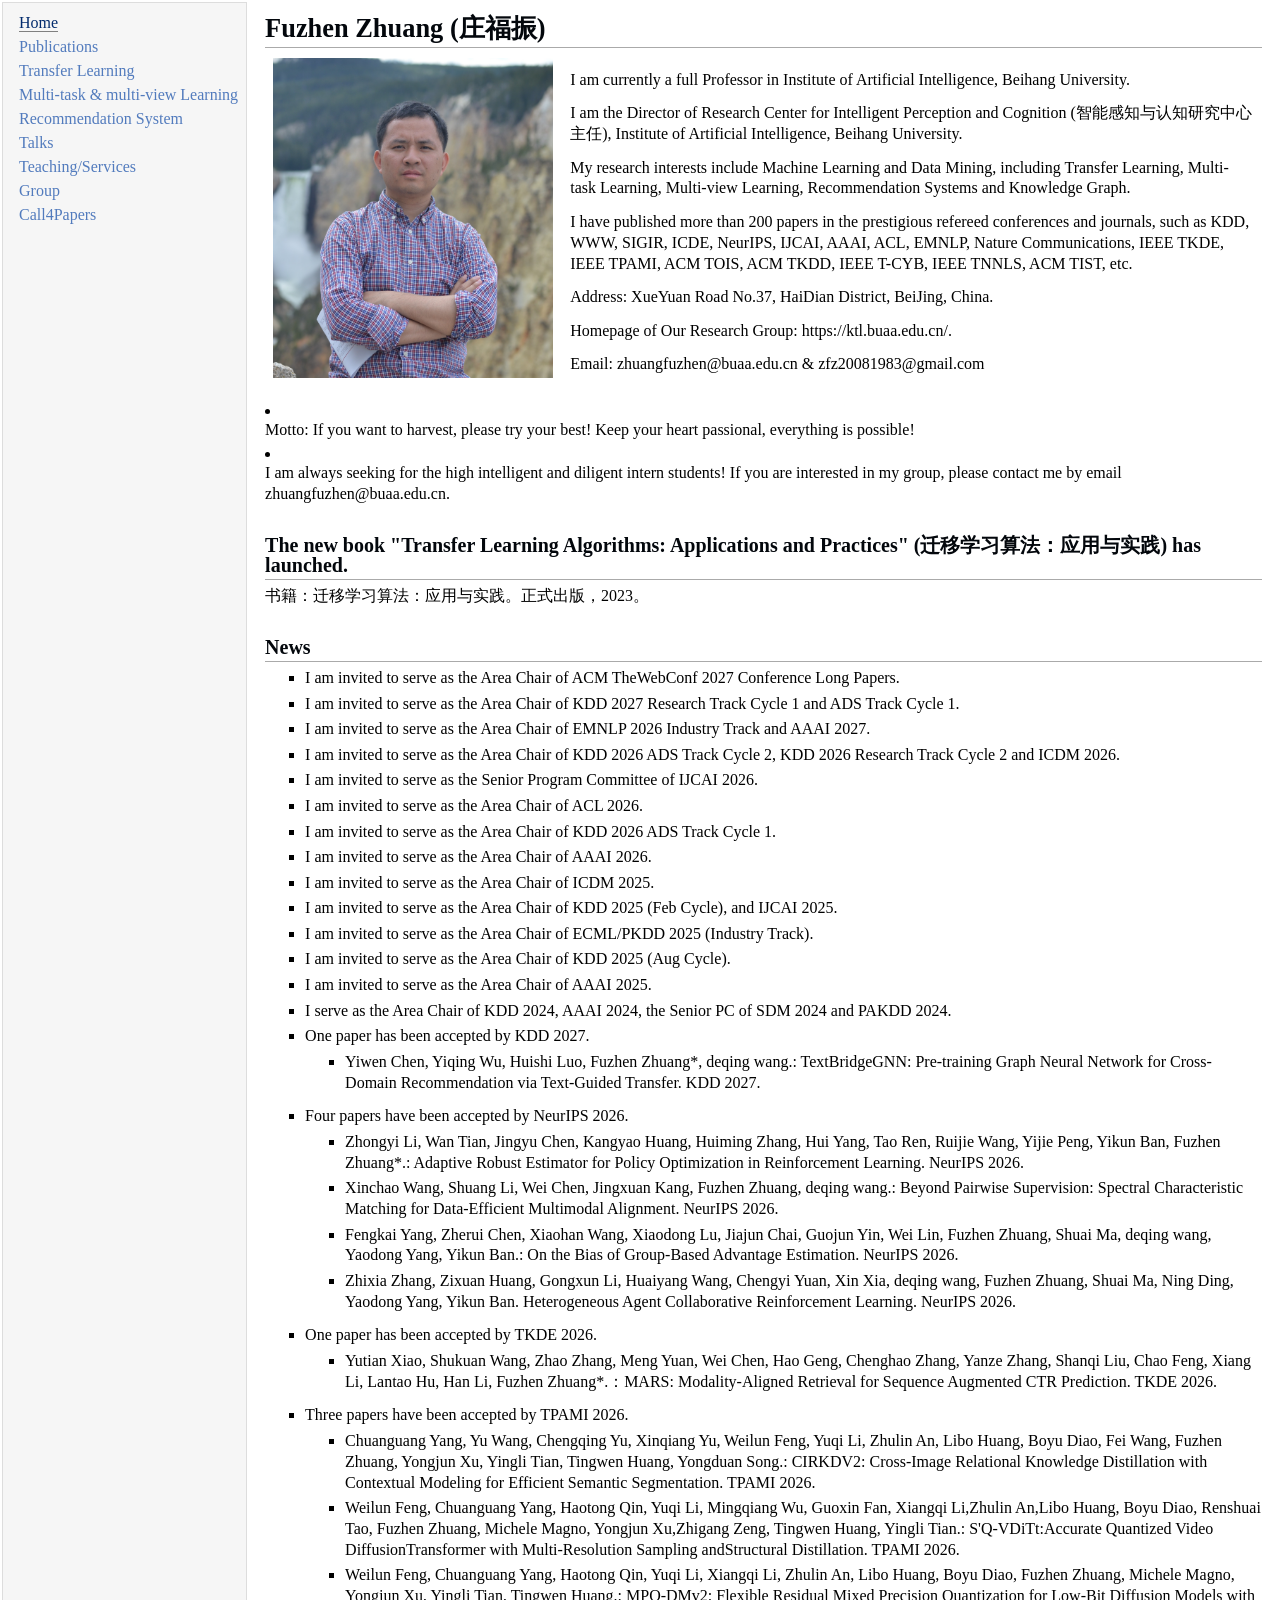
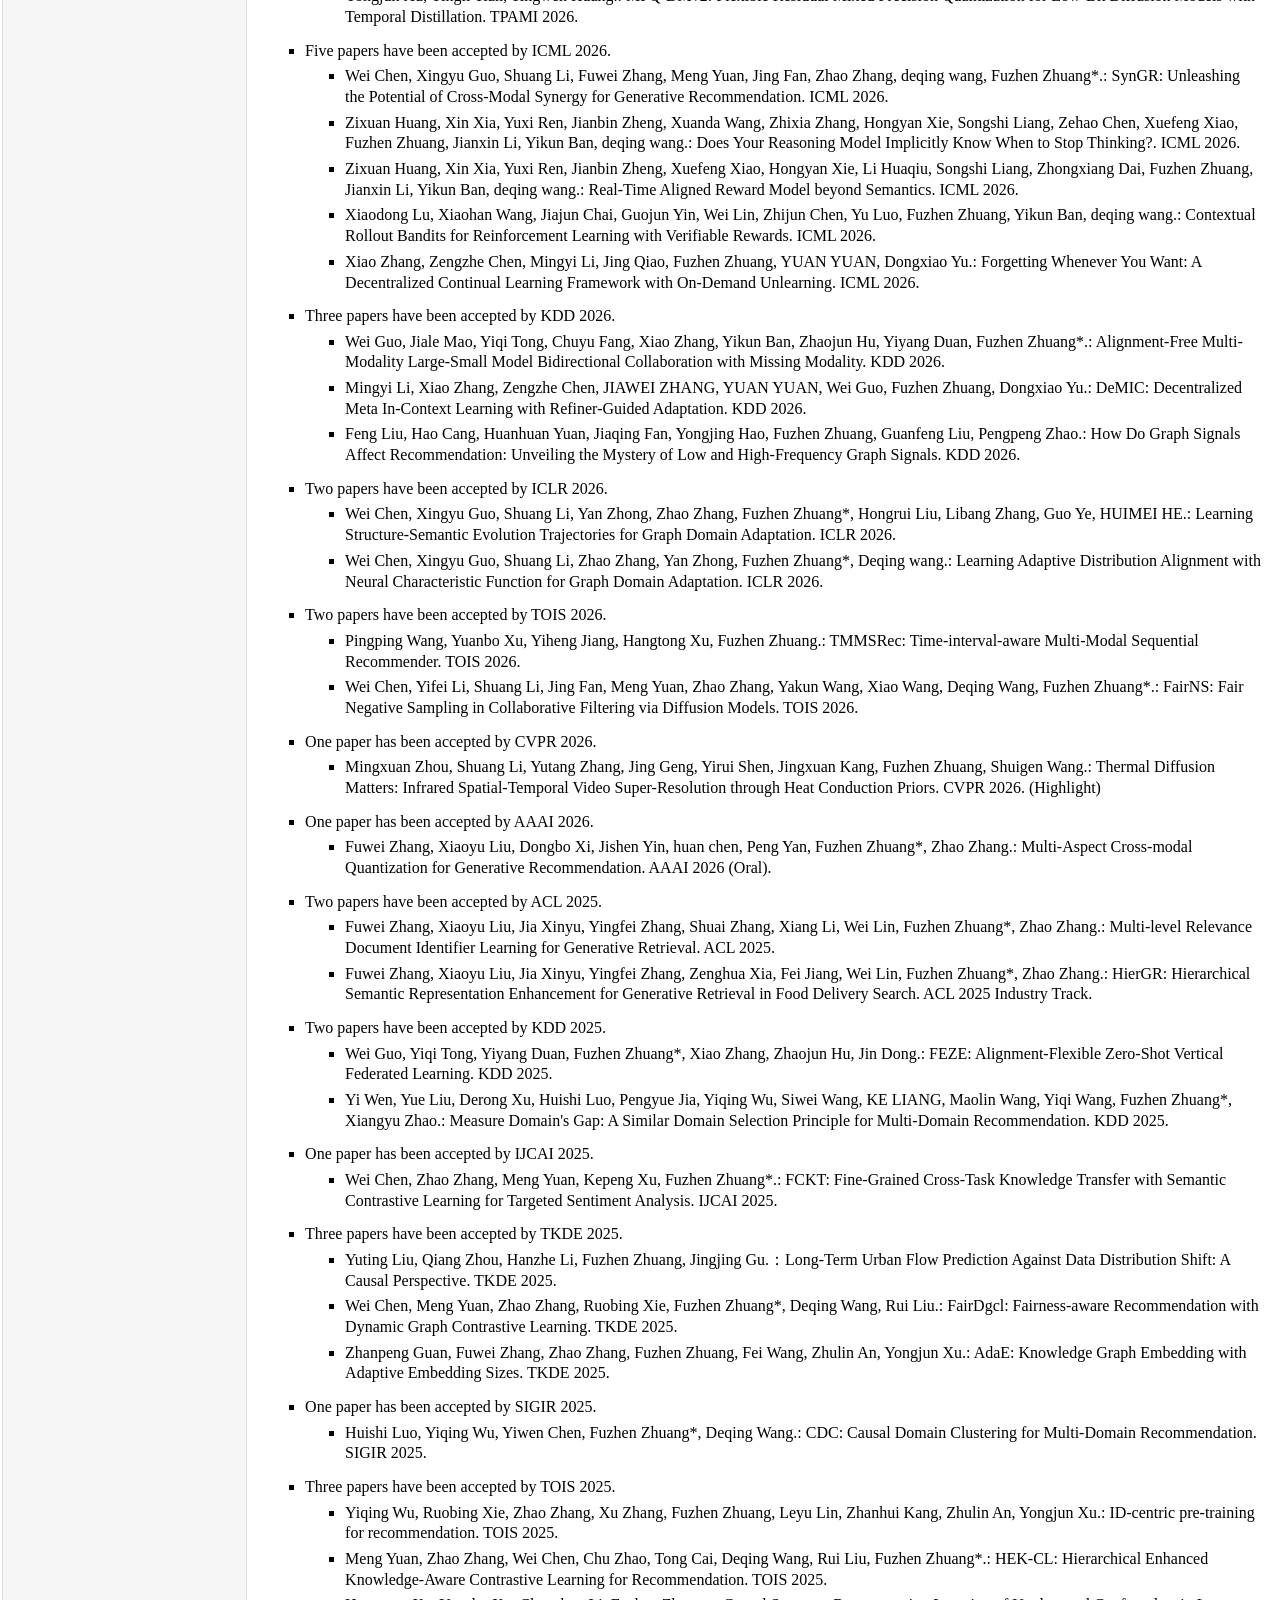
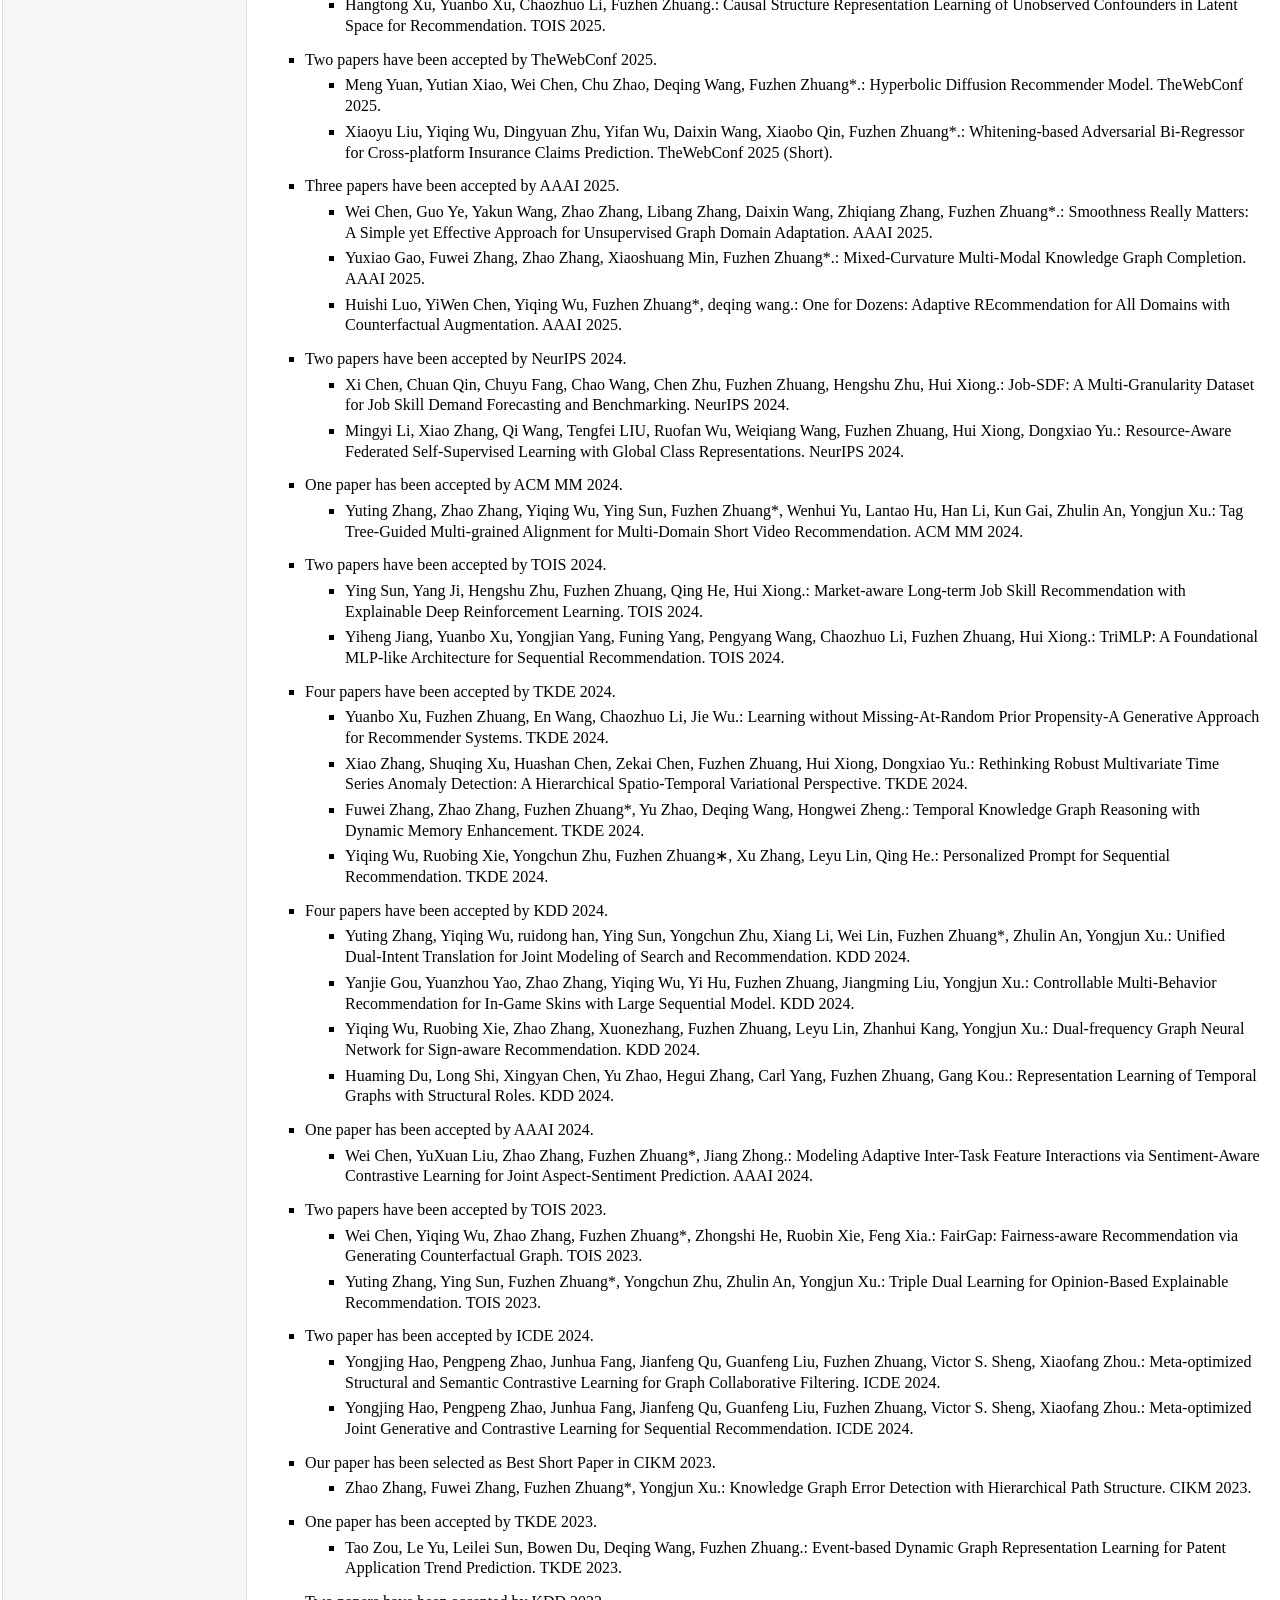
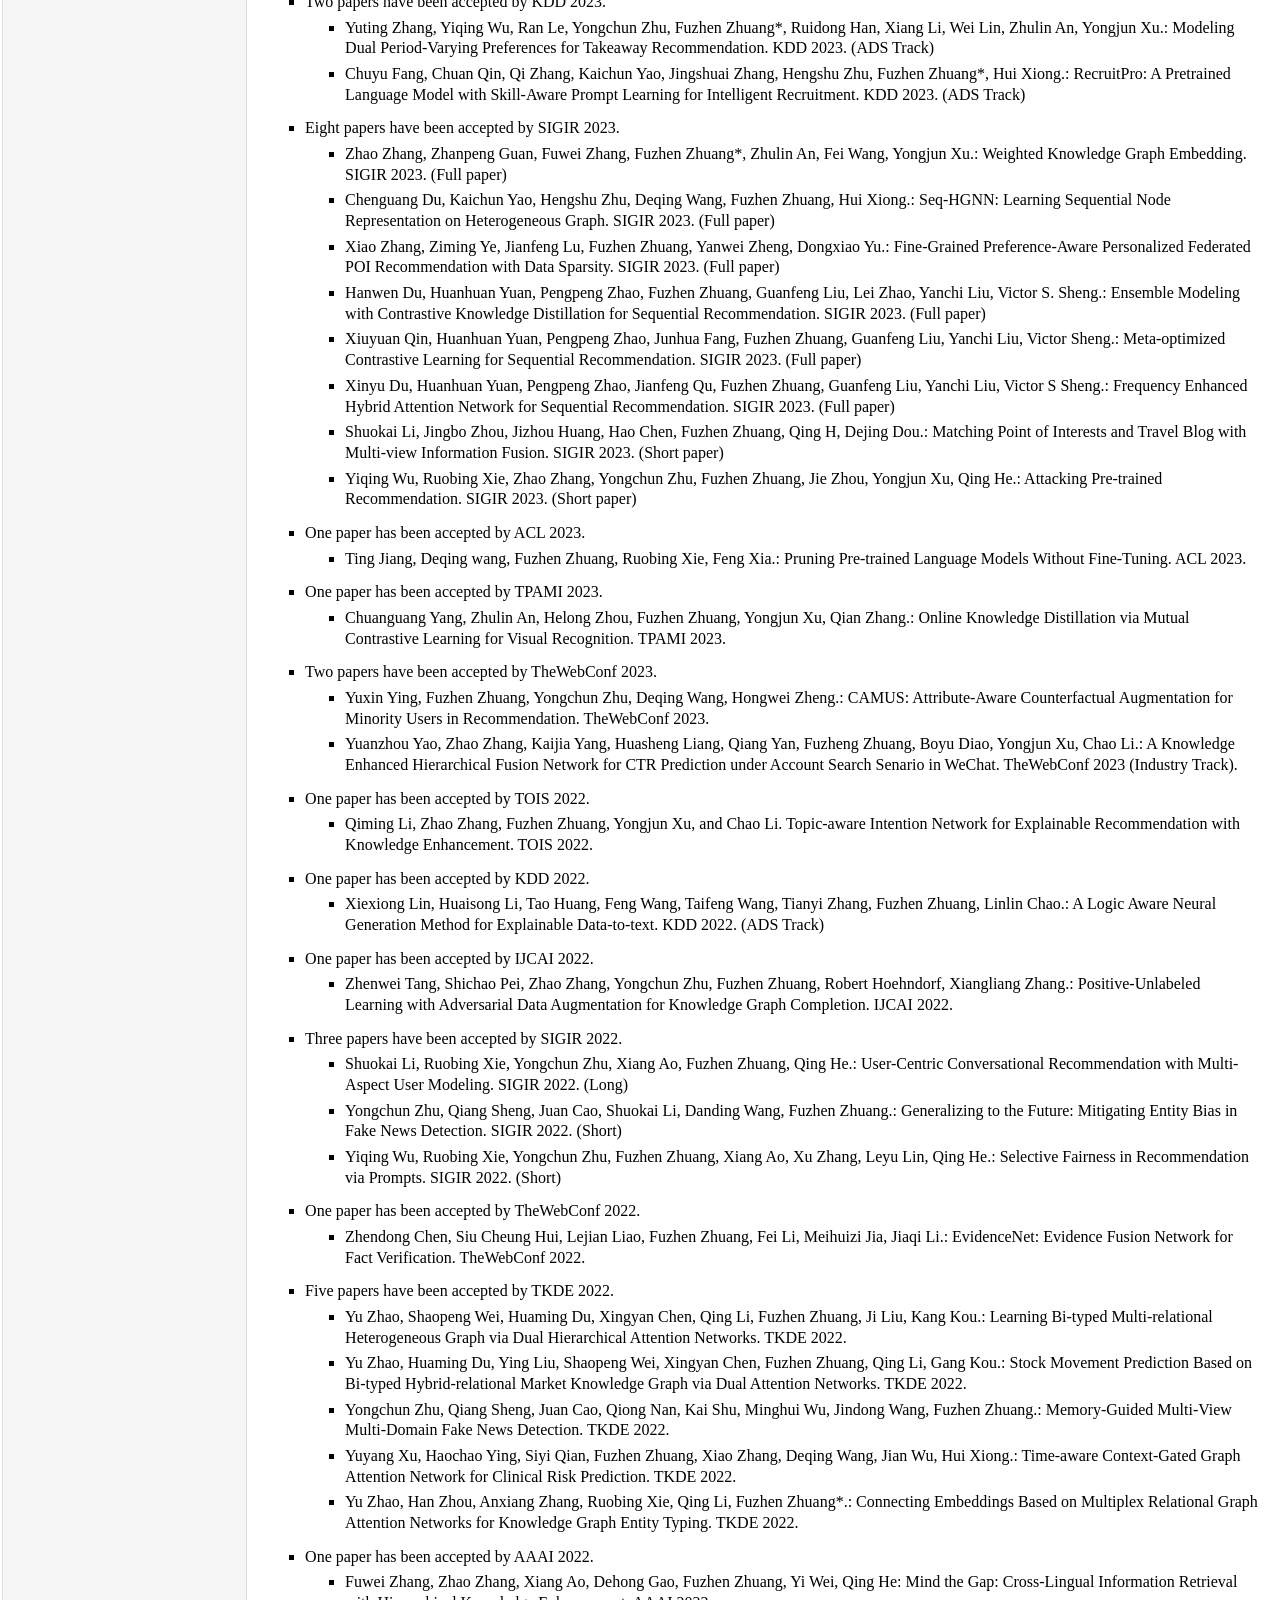
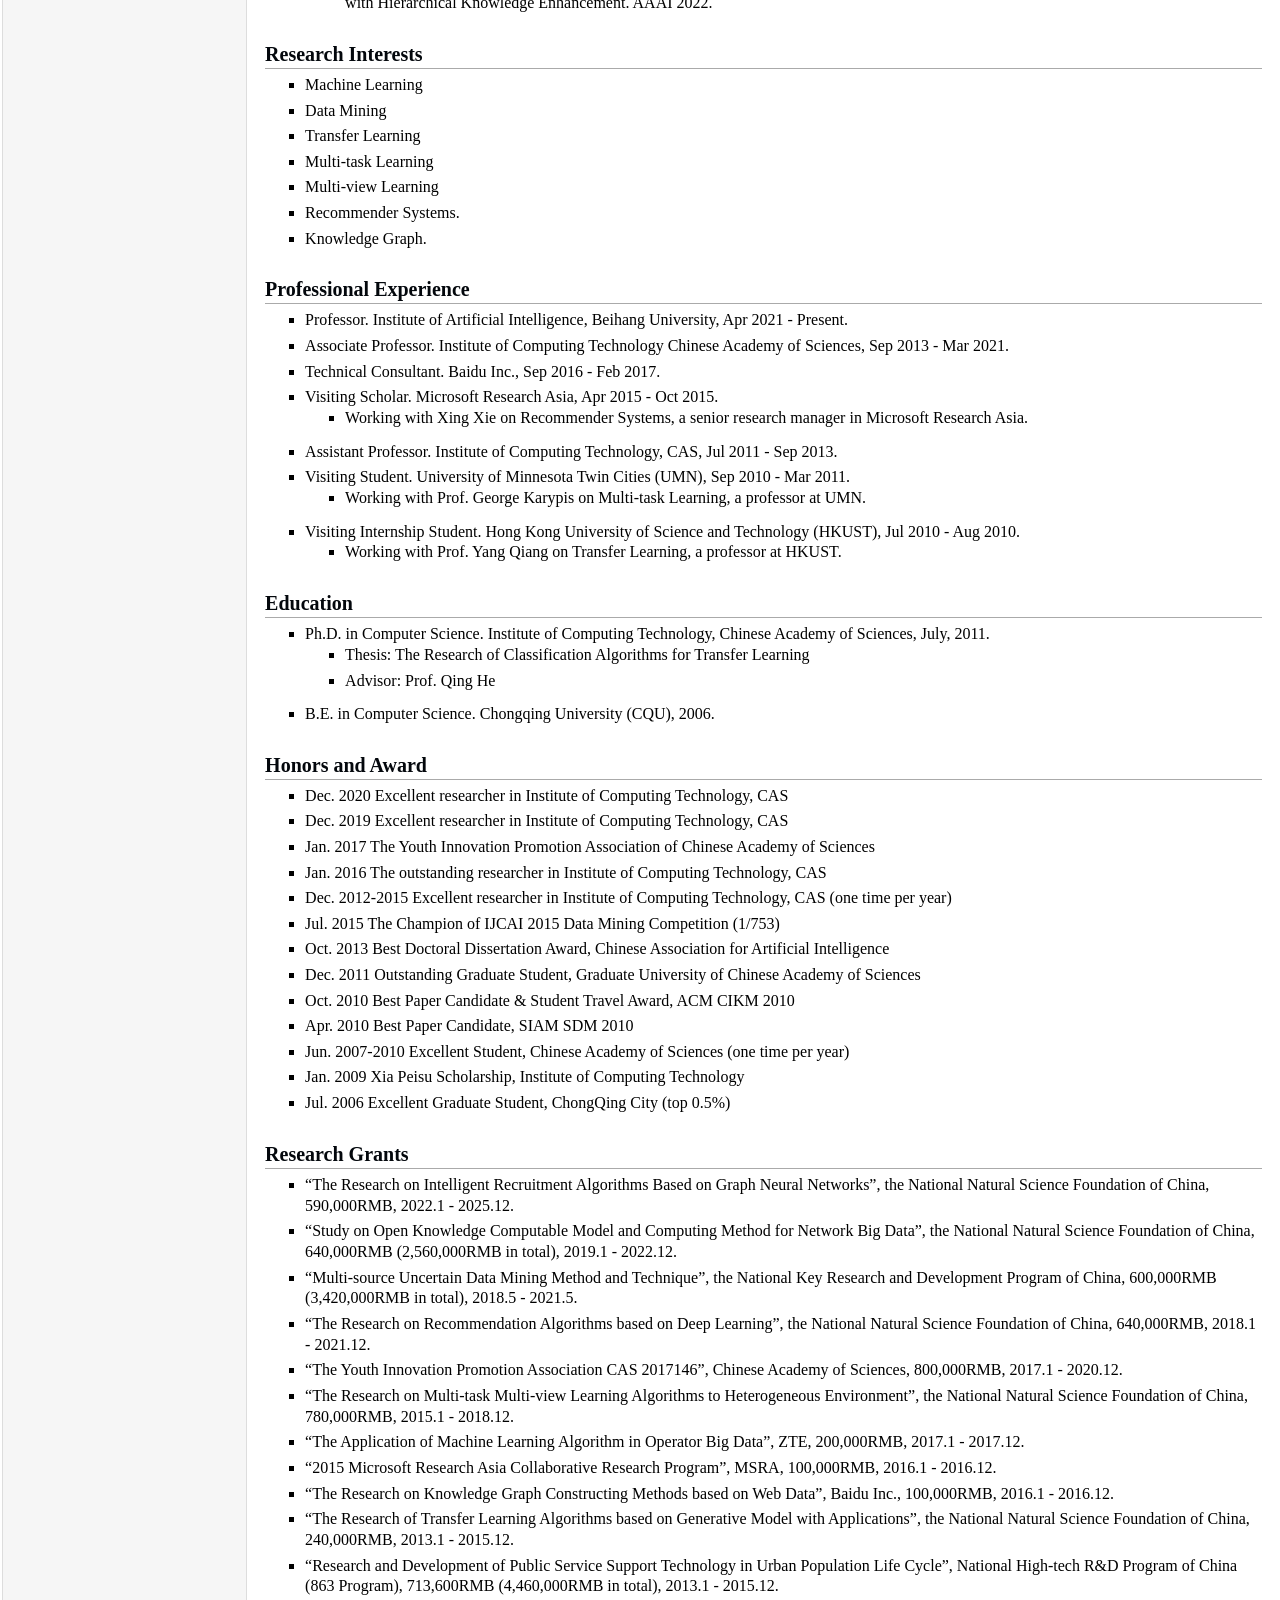
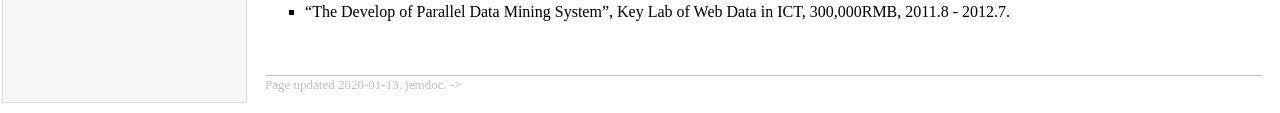
==== commit e98236a0: "Change 'Hello World' to 'Goodbye World'" ====
--- a/index.html
+++ b/index.html
@@ -158,8 +158,11 @@
 </p></li>
 </ul>
   
-<li><p>Two papers have been accepted by TPAMI 2026.</p></li>
-<ul>
+<li><p>Three papers have been accepted by TPAMI 2026.</p></li>
+<ul>
+<li><p>
+  Chuanguang Yang, Yu Wang, Chengqing Yu, Xinqiang Yu, Weilun Feng, Yuqi Li, Zhulin An, Libo Huang, Boyu Diao, Fei Wang, Fuzhen Zhuang, Yongjun Xu, Yingli Tian, Tingwen Huang, Yongduan Song.: CIRKDV2: Cross-Image Relational Knowledge Distillation with Contextual Modeling for Efficient Semantic Segmentation. TPAMI 2026.
+</p></li>
 <li><p>
   Weilun Feng, Chuanguang Yang, Haotong Qin, Yuqi Li, Mingqiang Wu, Guoxin Fan, Xiangqi Li,Zhulin An,Libo Huang, Boyu Diao, Renshuai Tao, Fuzhen Zhuang,  Michele Magno, Yongjun Xu,Zhigang Zeng, Tingwen Huang,  Yingli Tian.: S'Q-VDiTt:Accurate Quantized Video DiffusionTransformer with Multi-Resolution Sampling andStructural Distillation. TPAMI 2026.
 </p></li>
